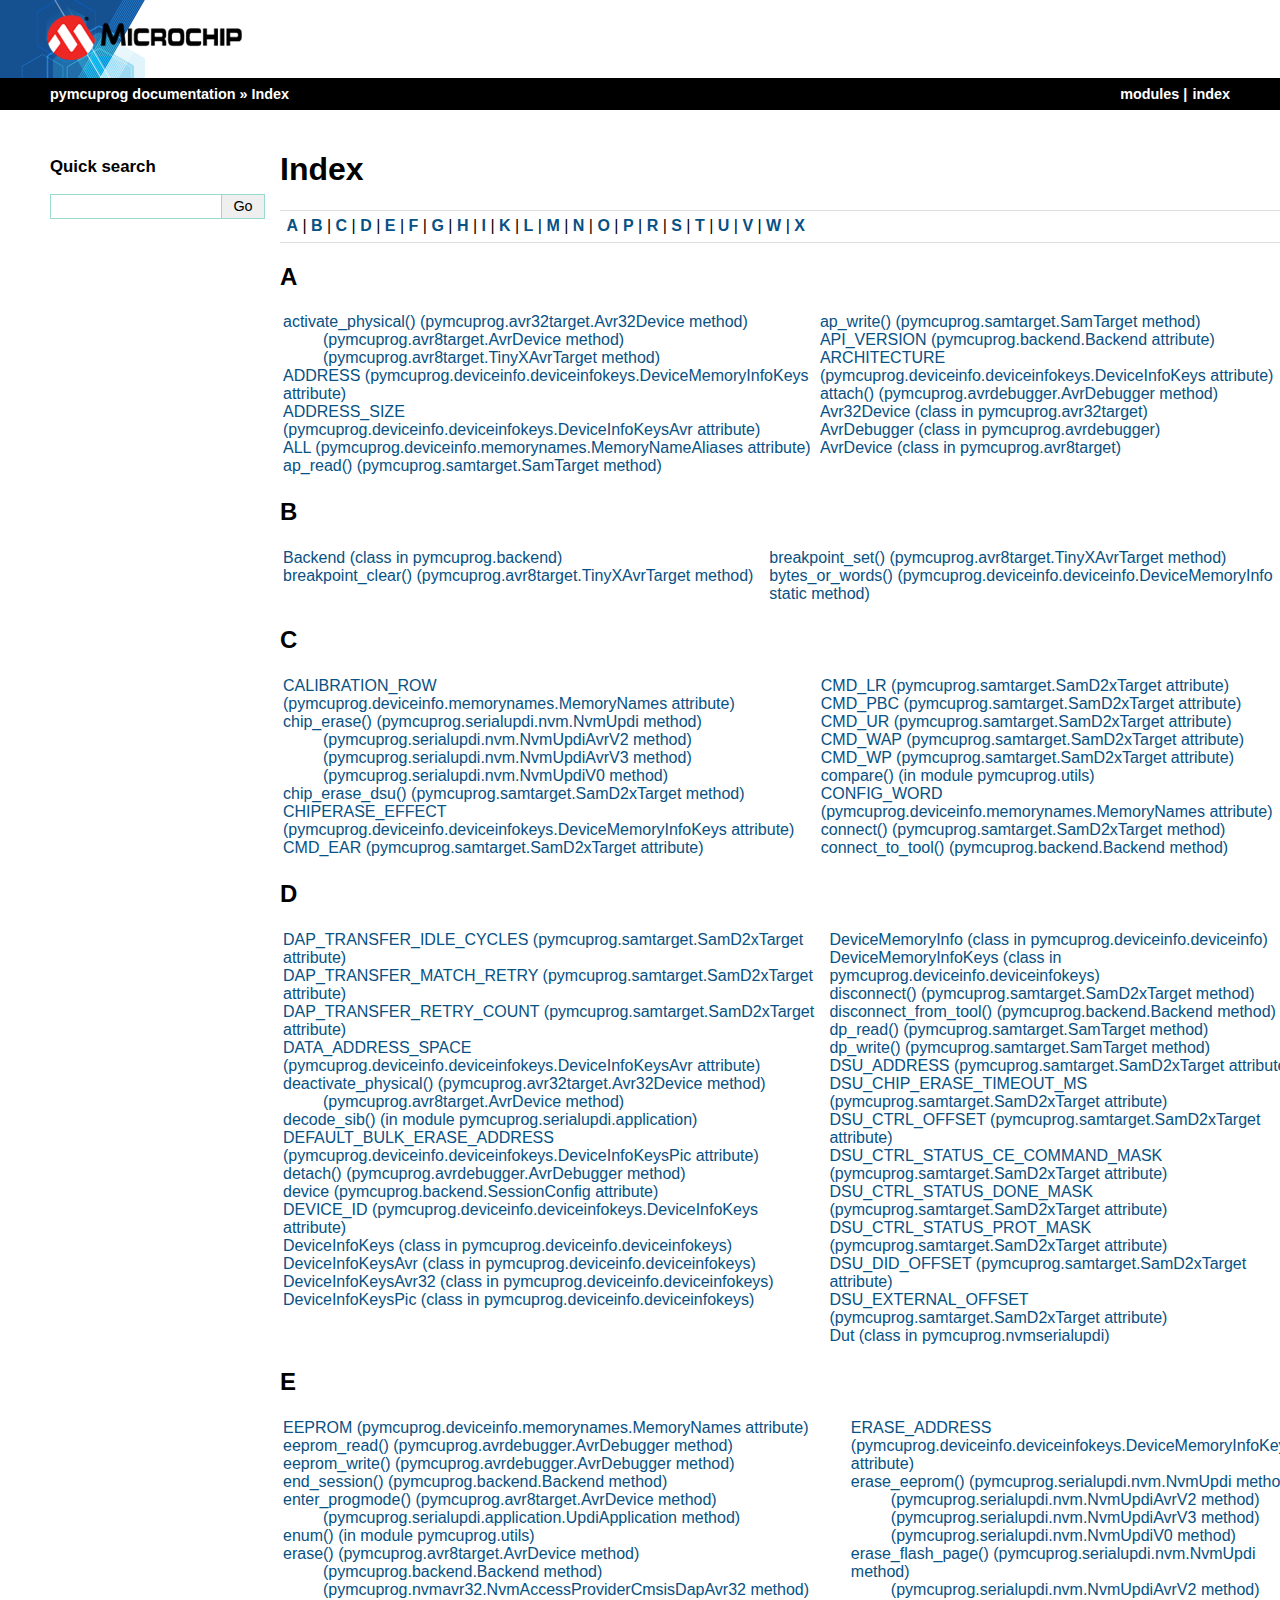
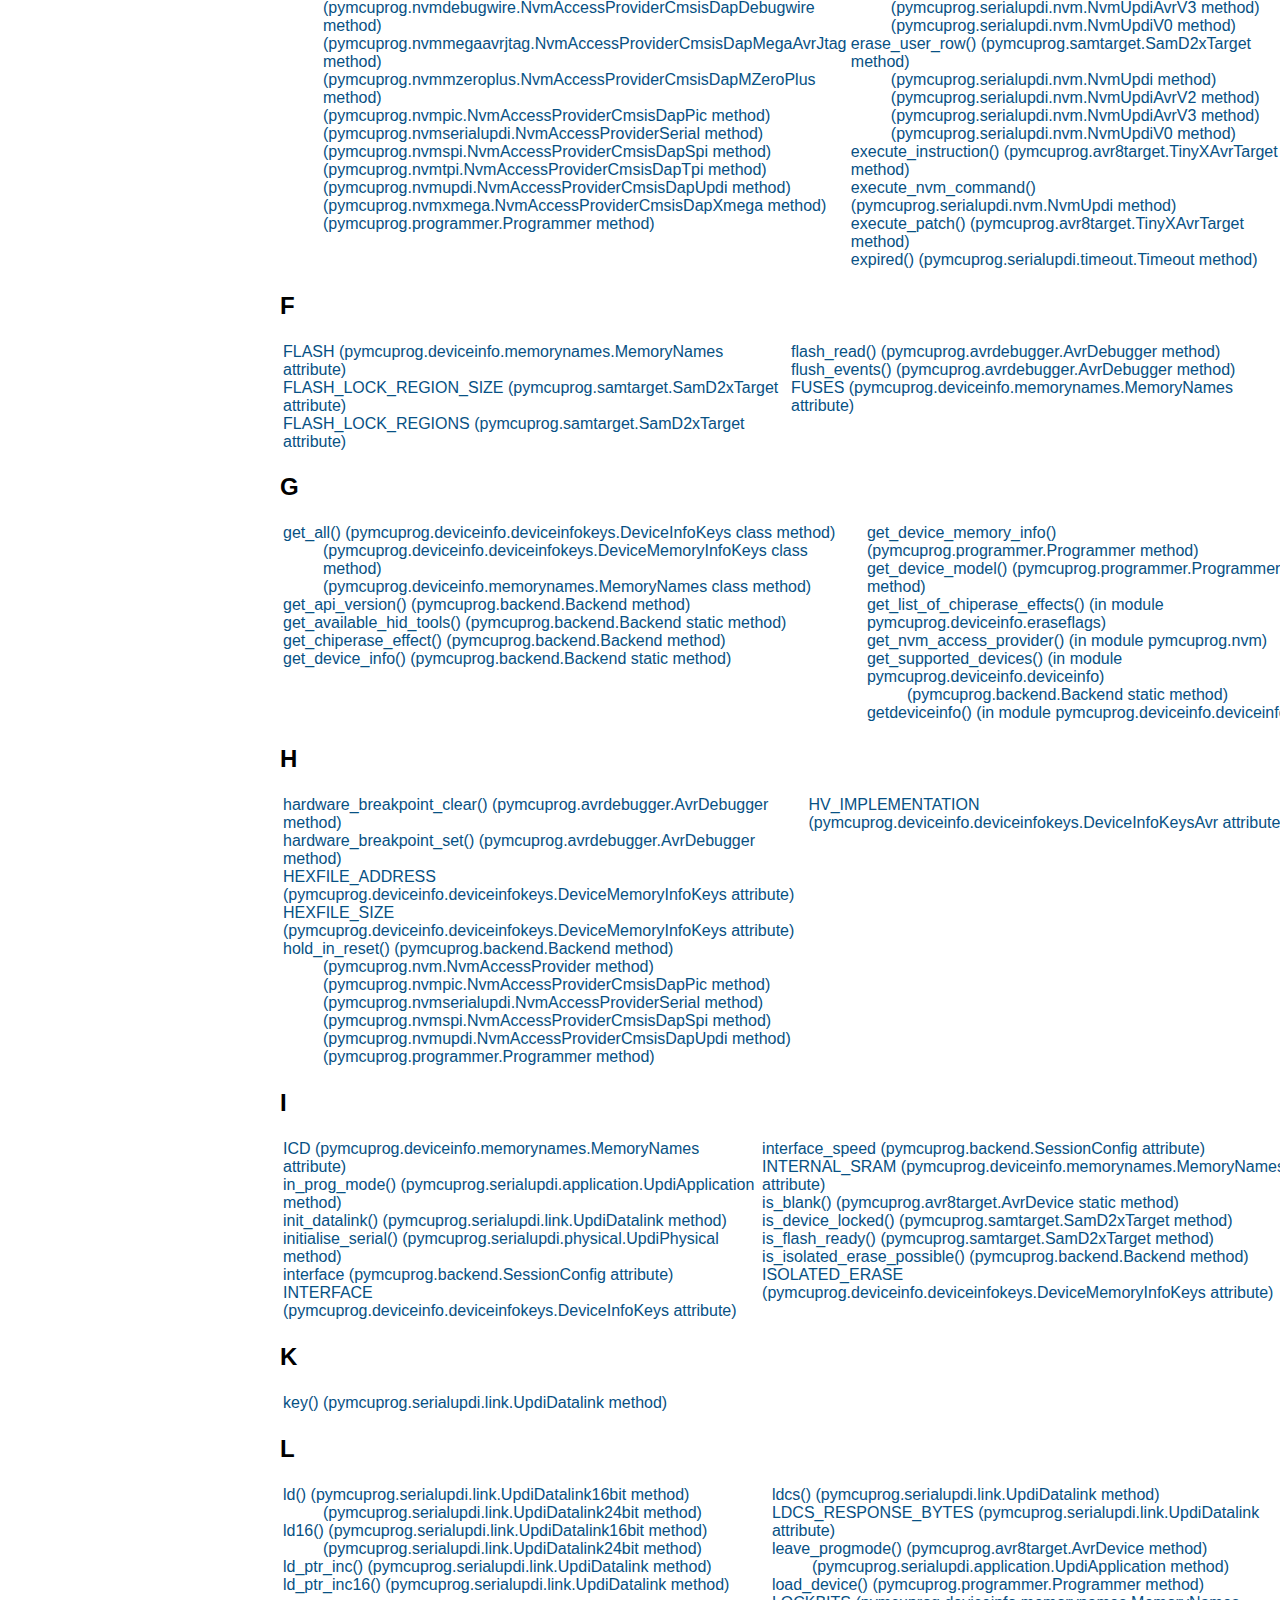
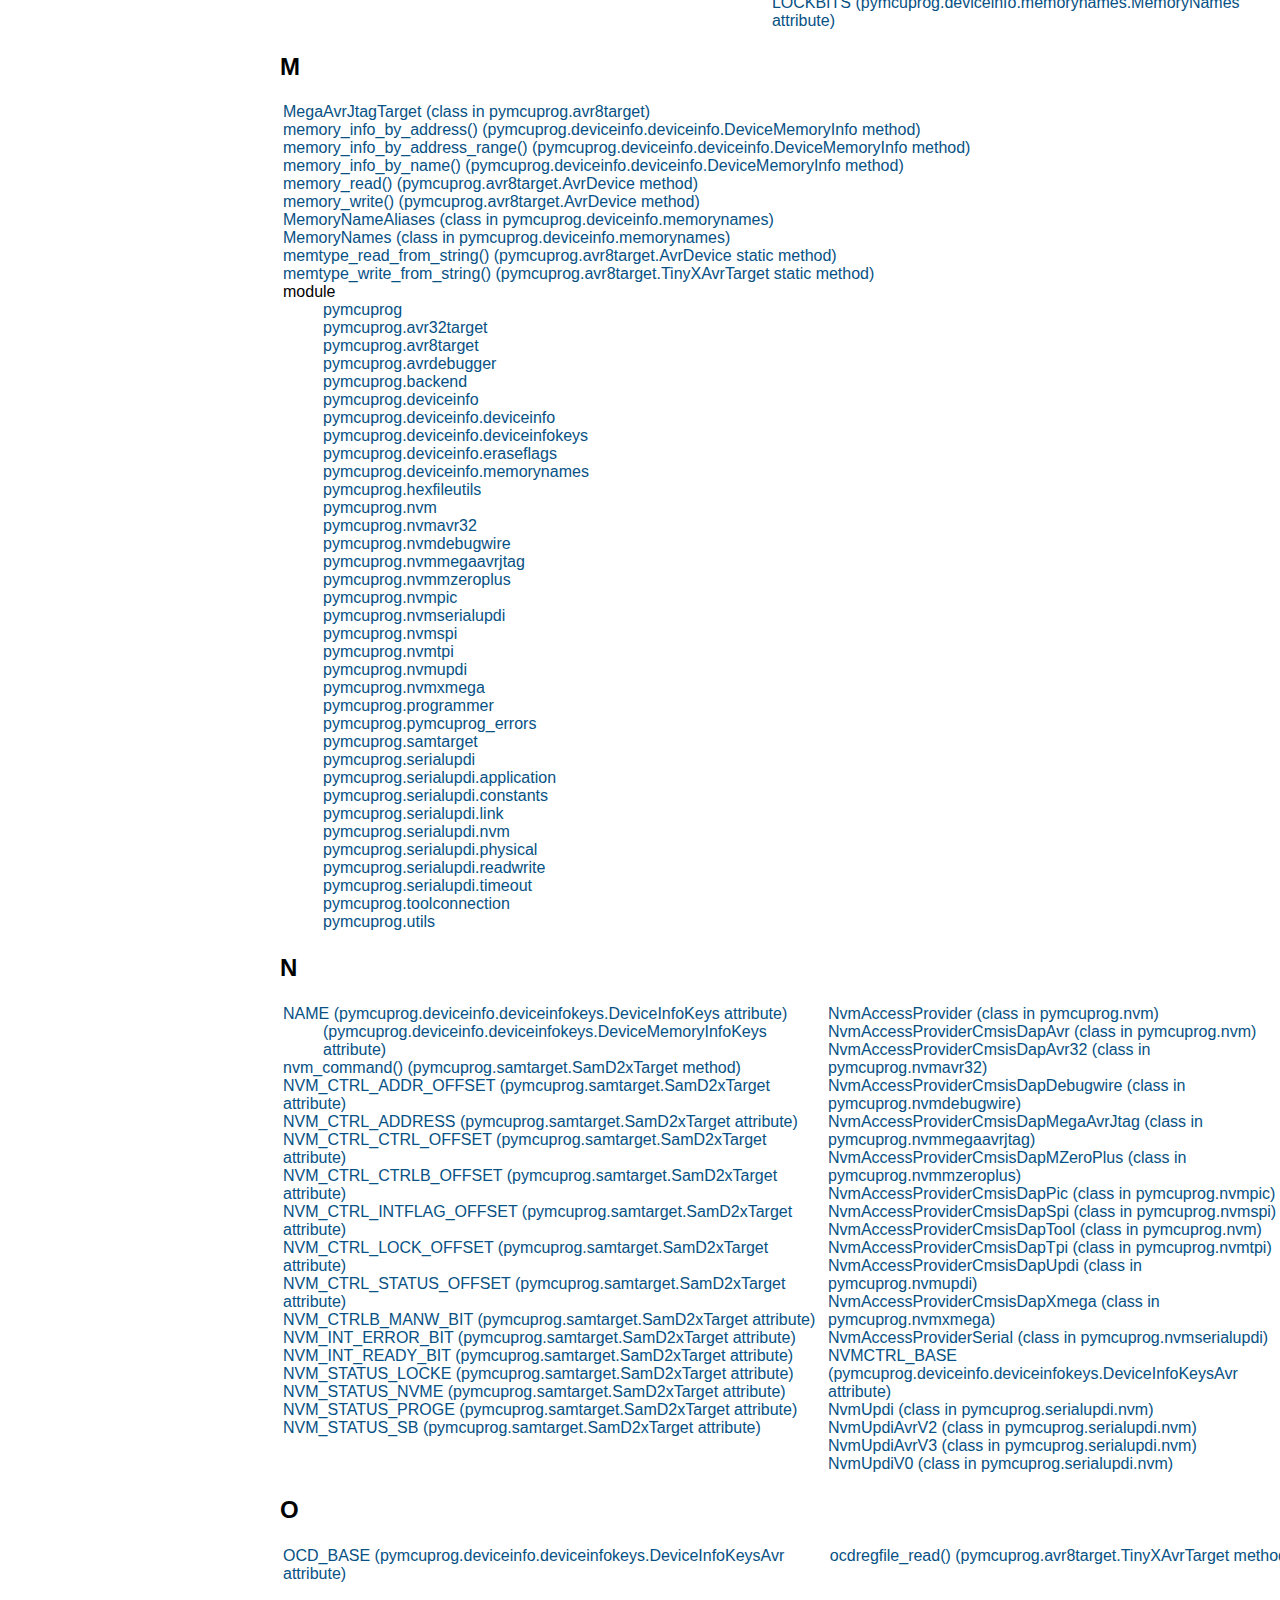
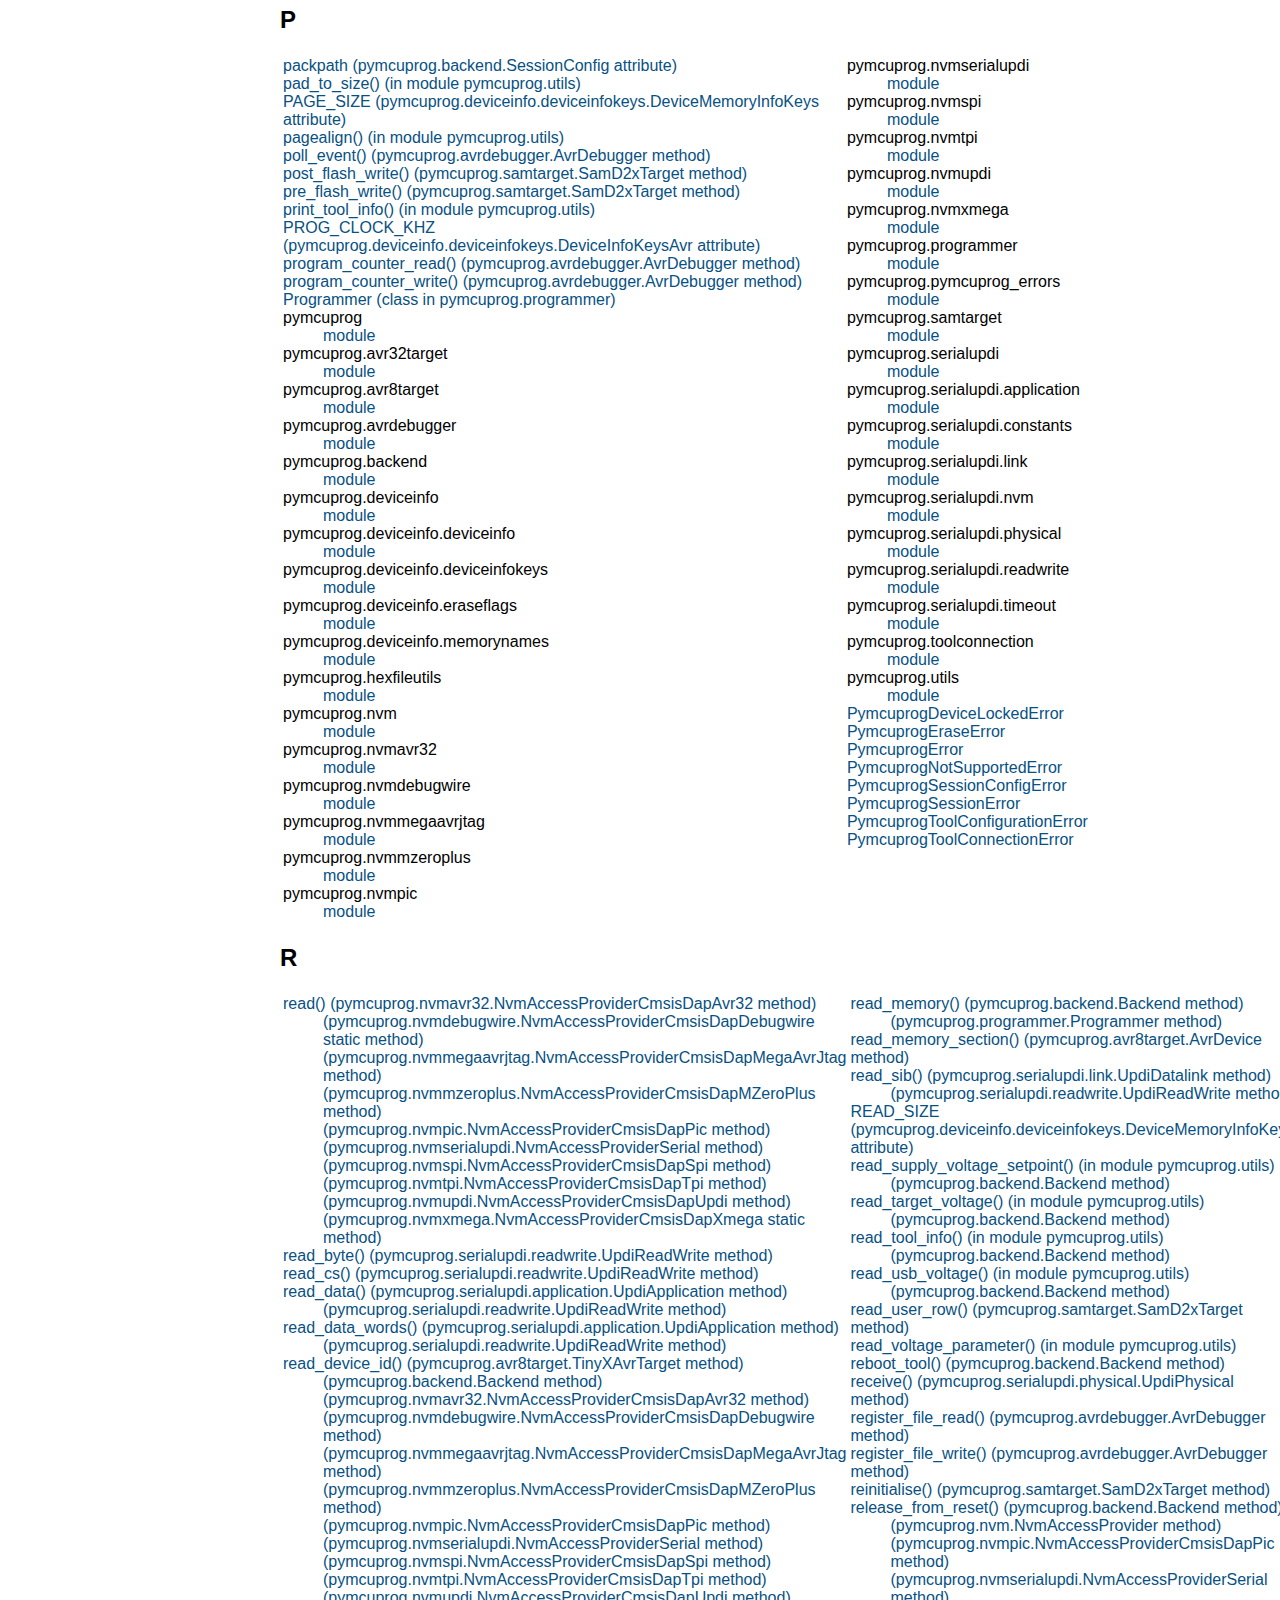
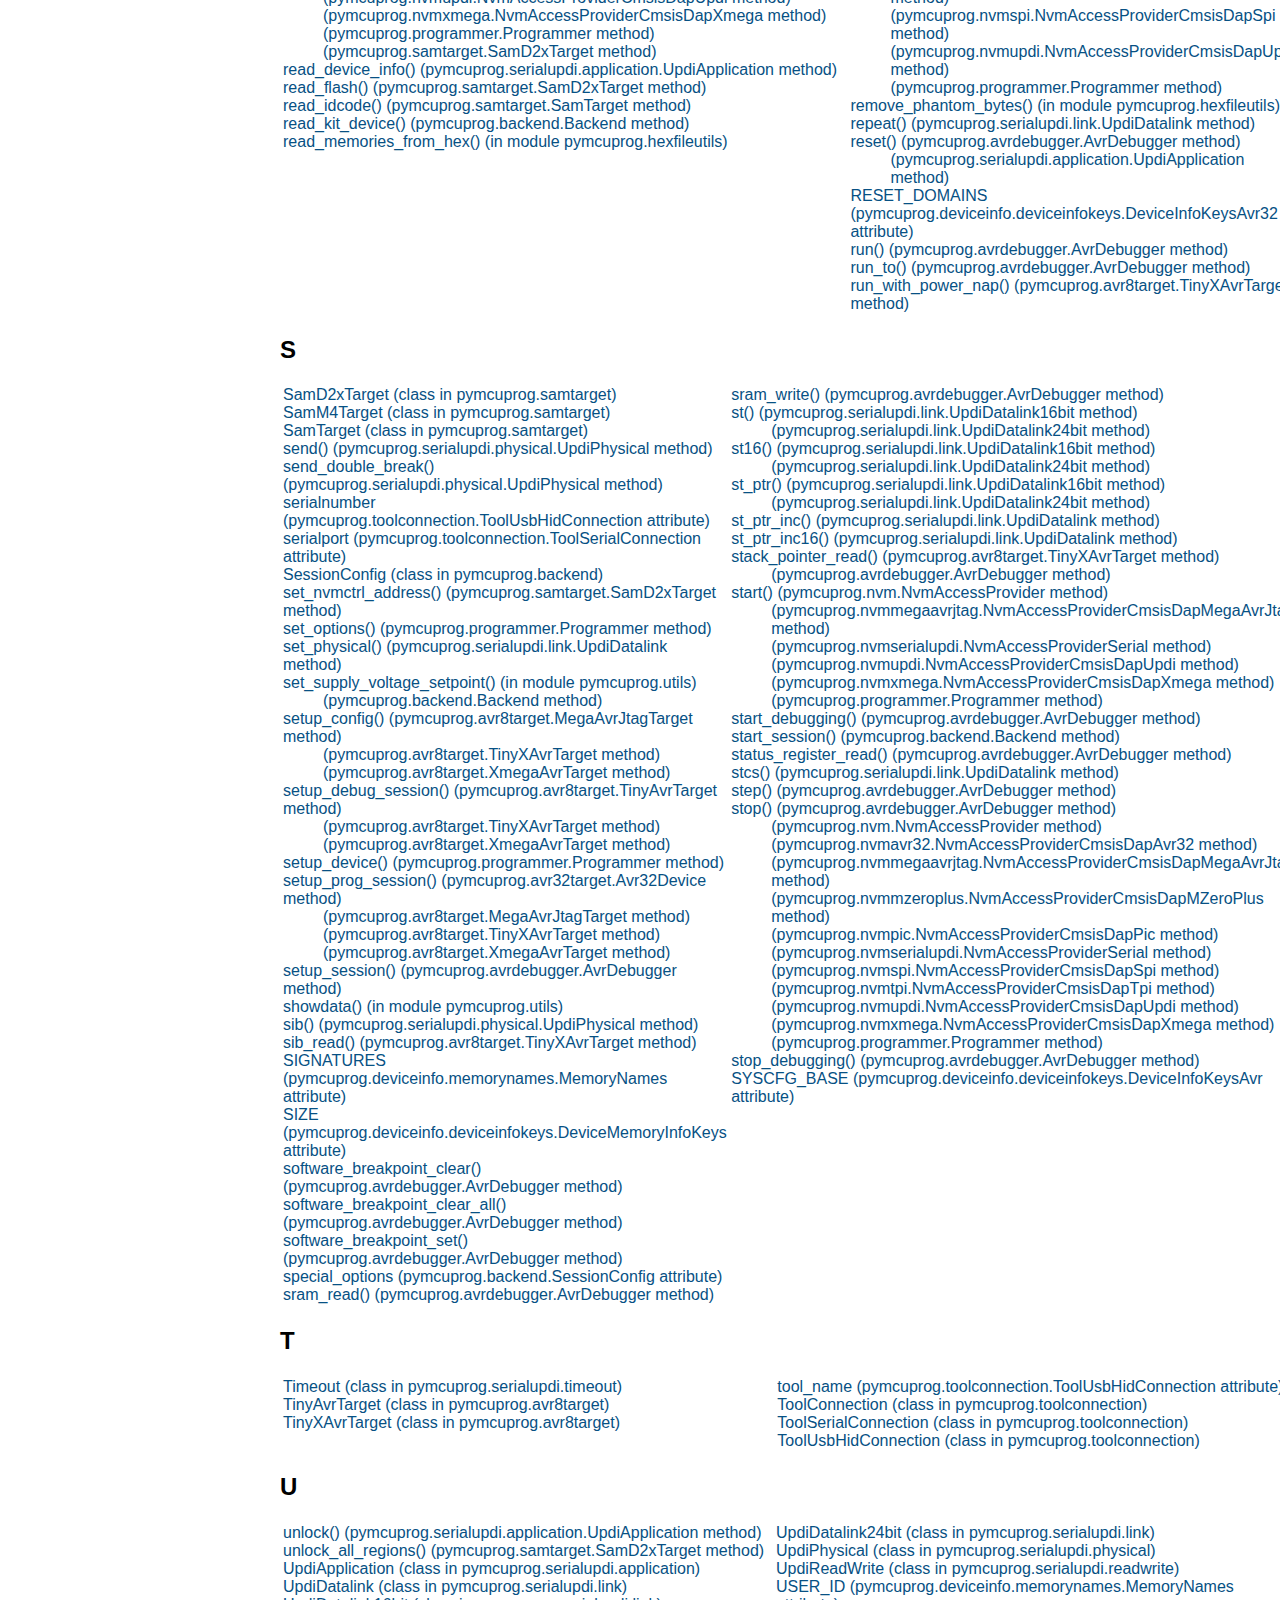
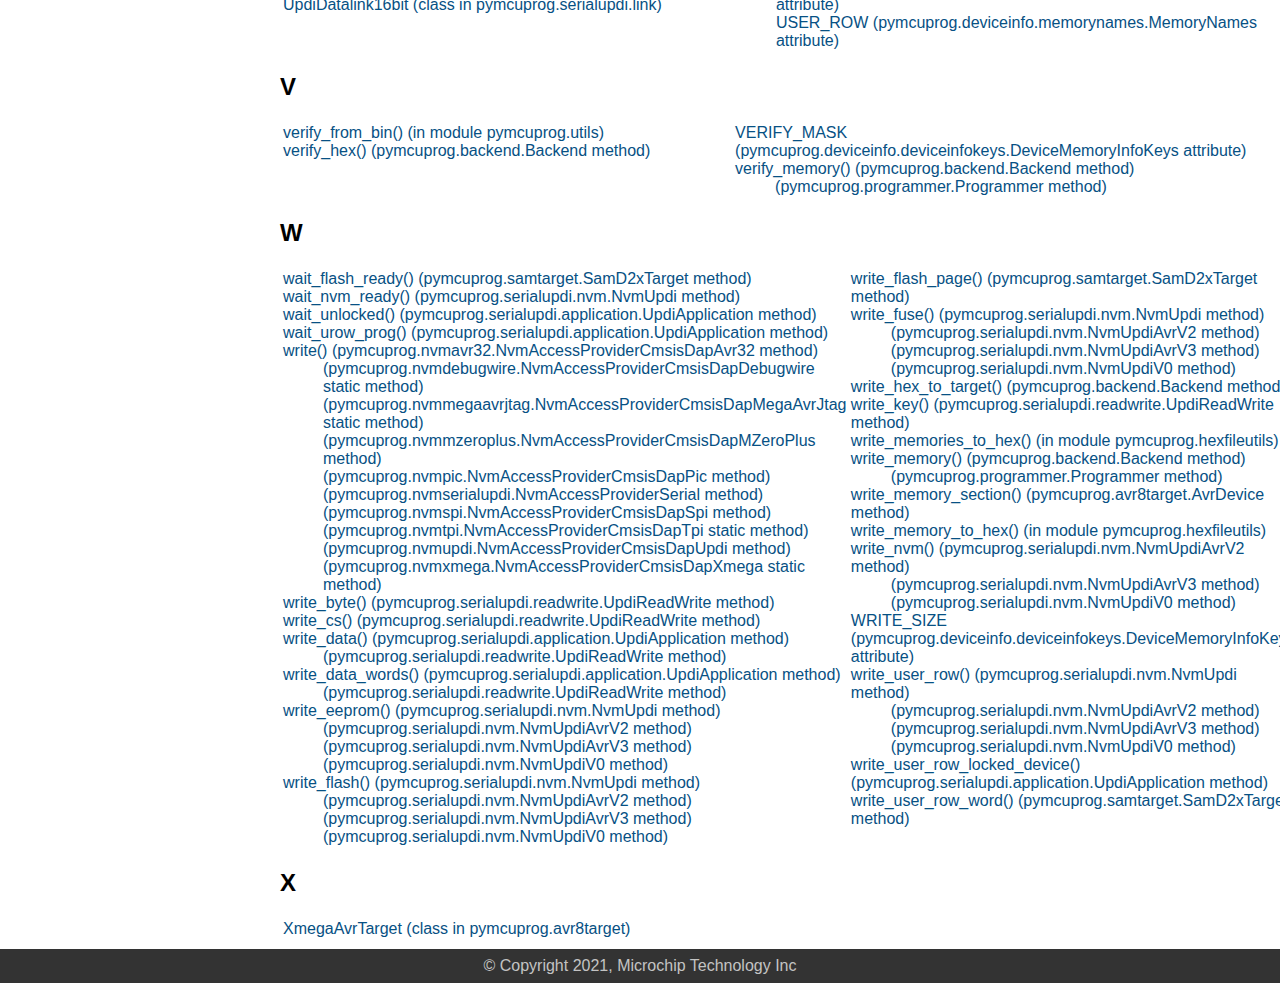
==== docs/genindex.html @ 593afdc8 "Initial" ====
<!DOCTYPE html>

<html lang="en">
  <head>
    <meta charset="utf-8" />
    <meta name="viewport" content="width=device-width, initial-scale=1.0" />
    <title>Index &#8212; pymcuprog  documentation</title>
    <link rel="stylesheet" type="text/css" href="_static/pygments.css" />
    <link rel="stylesheet" type="text/css" href="_static/microchip.css" />
    <script data-url_root="./" id="documentation_options" src="_static/documentation_options.js"></script>
    <script src="_static/jquery.js"></script>
    <script src="_static/underscore.js"></script>
    <script src="_static/_sphinx_javascript_frameworks_compat.js"></script>
    <script src="_static/doctools.js"></script>
    <script src="_static/sphinx_highlight.js"></script>
    <link rel="index" title="Index" href="#" />
    <link rel="search" title="Search" href="search.html" /> 
  </head><body>
    <header>
        <div class="logo">
            <a href="https://microchip.com" target="_blank">
                <img src="_static/microchip.png" />
            </a>
        </div>
    </header>

    <div class="related-wrapper">
        
    <div class="related" role="navigation" aria-label="related navigation">
      <h3>Navigation</h3>
      <ul>
        <li class="right" style="margin-right: 10px">
          <a href="#" title="General Index"
             accesskey="I">index</a></li>
        <li class="right" >
          <a href="py-modindex.html" title="Python Module Index"
             >modules</a> |</li>
        <li class="nav-item nav-item-0"><a href="index.html">pymcuprog  documentation</a> &#187;</li>
        <li class="nav-item nav-item-this"><a href="">Index</a></li> 
      </ul>
    </div>
    </div>

    <div class="document">
        
      <div class="sphinxsidebar" role="navigation" aria-label="main navigation">
        <div class="sphinxsidebarwrapper">
<div id="searchbox" style="display: none" role="search">
  <h3 id="searchlabel">Quick search</h3>
    <div class="searchformwrapper">
    <form class="search" action="search.html" method="get">
      <input type="text" name="q" aria-labelledby="searchlabel" autocomplete="off" autocorrect="off" autocapitalize="off" spellcheck="false"/>
      <input type="submit" value="Go" />
    </form>
    </div>
</div>
<script>document.getElementById('searchbox').style.display = "block"</script>
        </div>
      </div>
        <div class="documentwrapper">
            <div class="bodywrapper">
                <div class="body" role="main">
                    

<h1 id="index">Index</h1>

<div class="genindex-jumpbox">
 <a href="#A"><strong>A</strong></a>
 | <a href="#B"><strong>B</strong></a>
 | <a href="#C"><strong>C</strong></a>
 | <a href="#D"><strong>D</strong></a>
 | <a href="#E"><strong>E</strong></a>
 | <a href="#F"><strong>F</strong></a>
 | <a href="#G"><strong>G</strong></a>
 | <a href="#H"><strong>H</strong></a>
 | <a href="#I"><strong>I</strong></a>
 | <a href="#K"><strong>K</strong></a>
 | <a href="#L"><strong>L</strong></a>
 | <a href="#M"><strong>M</strong></a>
 | <a href="#N"><strong>N</strong></a>
 | <a href="#O"><strong>O</strong></a>
 | <a href="#P"><strong>P</strong></a>
 | <a href="#R"><strong>R</strong></a>
 | <a href="#S"><strong>S</strong></a>
 | <a href="#T"><strong>T</strong></a>
 | <a href="#U"><strong>U</strong></a>
 | <a href="#V"><strong>V</strong></a>
 | <a href="#W"><strong>W</strong></a>
 | <a href="#X"><strong>X</strong></a>
 
</div>
<h2 id="A">A</h2>
<table style="width: 100%" class="indextable genindextable"><tr>
  <td style="width: 33%; vertical-align: top;"><ul>
      <li><a href="pymcuprog.html#pymcuprog.avr32target.Avr32Device.activate_physical">activate_physical() (pymcuprog.avr32target.Avr32Device method)</a>

      <ul>
        <li><a href="pymcuprog.html#pymcuprog.avr8target.AvrDevice.activate_physical">(pymcuprog.avr8target.AvrDevice method)</a>
</li>
        <li><a href="pymcuprog.html#pymcuprog.avr8target.TinyXAvrTarget.activate_physical">(pymcuprog.avr8target.TinyXAvrTarget method)</a>
</li>
      </ul></li>
      <li><a href="pymcuprog.deviceinfo.html#pymcuprog.deviceinfo.deviceinfokeys.DeviceMemoryInfoKeys.ADDRESS">ADDRESS (pymcuprog.deviceinfo.deviceinfokeys.DeviceMemoryInfoKeys attribute)</a>
</li>
      <li><a href="pymcuprog.deviceinfo.html#pymcuprog.deviceinfo.deviceinfokeys.DeviceInfoKeysAvr.ADDRESS_SIZE">ADDRESS_SIZE (pymcuprog.deviceinfo.deviceinfokeys.DeviceInfoKeysAvr attribute)</a>
</li>
      <li><a href="pymcuprog.deviceinfo.html#pymcuprog.deviceinfo.memorynames.MemoryNameAliases.ALL">ALL (pymcuprog.deviceinfo.memorynames.MemoryNameAliases attribute)</a>
</li>
      <li><a href="pymcuprog.html#pymcuprog.samtarget.SamTarget.ap_read">ap_read() (pymcuprog.samtarget.SamTarget method)</a>
</li>
  </ul></td>
  <td style="width: 33%; vertical-align: top;"><ul>
      <li><a href="pymcuprog.html#pymcuprog.samtarget.SamTarget.ap_write">ap_write() (pymcuprog.samtarget.SamTarget method)</a>
</li>
      <li><a href="pymcuprog.html#pymcuprog.backend.Backend.API_VERSION">API_VERSION (pymcuprog.backend.Backend attribute)</a>
</li>
      <li><a href="pymcuprog.deviceinfo.html#pymcuprog.deviceinfo.deviceinfokeys.DeviceInfoKeys.ARCHITECTURE">ARCHITECTURE (pymcuprog.deviceinfo.deviceinfokeys.DeviceInfoKeys attribute)</a>
</li>
      <li><a href="pymcuprog.html#pymcuprog.avrdebugger.AvrDebugger.attach">attach() (pymcuprog.avrdebugger.AvrDebugger method)</a>
</li>
      <li><a href="pymcuprog.html#pymcuprog.avr32target.Avr32Device">Avr32Device (class in pymcuprog.avr32target)</a>
</li>
      <li><a href="pymcuprog.html#pymcuprog.avrdebugger.AvrDebugger">AvrDebugger (class in pymcuprog.avrdebugger)</a>
</li>
      <li><a href="pymcuprog.html#pymcuprog.avr8target.AvrDevice">AvrDevice (class in pymcuprog.avr8target)</a>
</li>
  </ul></td>
</tr></table>

<h2 id="B">B</h2>
<table style="width: 100%" class="indextable genindextable"><tr>
  <td style="width: 33%; vertical-align: top;"><ul>
      <li><a href="pymcuprog.html#pymcuprog.backend.Backend">Backend (class in pymcuprog.backend)</a>
</li>
      <li><a href="pymcuprog.html#pymcuprog.avr8target.TinyXAvrTarget.breakpoint_clear">breakpoint_clear() (pymcuprog.avr8target.TinyXAvrTarget method)</a>
</li>
  </ul></td>
  <td style="width: 33%; vertical-align: top;"><ul>
      <li><a href="pymcuprog.html#pymcuprog.avr8target.TinyXAvrTarget.breakpoint_set">breakpoint_set() (pymcuprog.avr8target.TinyXAvrTarget method)</a>
</li>
      <li><a href="pymcuprog.deviceinfo.html#pymcuprog.deviceinfo.deviceinfo.DeviceMemoryInfo.bytes_or_words">bytes_or_words() (pymcuprog.deviceinfo.deviceinfo.DeviceMemoryInfo static method)</a>
</li>
  </ul></td>
</tr></table>

<h2 id="C">C</h2>
<table style="width: 100%" class="indextable genindextable"><tr>
  <td style="width: 33%; vertical-align: top;"><ul>
      <li><a href="pymcuprog.deviceinfo.html#pymcuprog.deviceinfo.memorynames.MemoryNames.CALIBRATION_ROW">CALIBRATION_ROW (pymcuprog.deviceinfo.memorynames.MemoryNames attribute)</a>
</li>
      <li><a href="pymcuprog.serialupdi.html#pymcuprog.serialupdi.nvm.NvmUpdi.chip_erase">chip_erase() (pymcuprog.serialupdi.nvm.NvmUpdi method)</a>

      <ul>
        <li><a href="pymcuprog.serialupdi.html#pymcuprog.serialupdi.nvm.NvmUpdiAvrV2.chip_erase">(pymcuprog.serialupdi.nvm.NvmUpdiAvrV2 method)</a>
</li>
        <li><a href="pymcuprog.serialupdi.html#pymcuprog.serialupdi.nvm.NvmUpdiAvrV3.chip_erase">(pymcuprog.serialupdi.nvm.NvmUpdiAvrV3 method)</a>
</li>
        <li><a href="pymcuprog.serialupdi.html#pymcuprog.serialupdi.nvm.NvmUpdiV0.chip_erase">(pymcuprog.serialupdi.nvm.NvmUpdiV0 method)</a>
</li>
      </ul></li>
      <li><a href="pymcuprog.html#pymcuprog.samtarget.SamD2xTarget.chip_erase_dsu">chip_erase_dsu() (pymcuprog.samtarget.SamD2xTarget method)</a>
</li>
      <li><a href="pymcuprog.deviceinfo.html#pymcuprog.deviceinfo.deviceinfokeys.DeviceMemoryInfoKeys.CHIPERASE_EFFECT">CHIPERASE_EFFECT (pymcuprog.deviceinfo.deviceinfokeys.DeviceMemoryInfoKeys attribute)</a>
</li>
      <li><a href="pymcuprog.html#pymcuprog.samtarget.SamD2xTarget.CMD_EAR">CMD_EAR (pymcuprog.samtarget.SamD2xTarget attribute)</a>
</li>
  </ul></td>
  <td style="width: 33%; vertical-align: top;"><ul>
      <li><a href="pymcuprog.html#pymcuprog.samtarget.SamD2xTarget.CMD_LR">CMD_LR (pymcuprog.samtarget.SamD2xTarget attribute)</a>
</li>
      <li><a href="pymcuprog.html#pymcuprog.samtarget.SamD2xTarget.CMD_PBC">CMD_PBC (pymcuprog.samtarget.SamD2xTarget attribute)</a>
</li>
      <li><a href="pymcuprog.html#pymcuprog.samtarget.SamD2xTarget.CMD_UR">CMD_UR (pymcuprog.samtarget.SamD2xTarget attribute)</a>
</li>
      <li><a href="pymcuprog.html#pymcuprog.samtarget.SamD2xTarget.CMD_WAP">CMD_WAP (pymcuprog.samtarget.SamD2xTarget attribute)</a>
</li>
      <li><a href="pymcuprog.html#pymcuprog.samtarget.SamD2xTarget.CMD_WP">CMD_WP (pymcuprog.samtarget.SamD2xTarget attribute)</a>
</li>
      <li><a href="pymcuprog.html#pymcuprog.utils.compare">compare() (in module pymcuprog.utils)</a>
</li>
      <li><a href="pymcuprog.deviceinfo.html#pymcuprog.deviceinfo.memorynames.MemoryNames.CONFIG_WORD">CONFIG_WORD (pymcuprog.deviceinfo.memorynames.MemoryNames attribute)</a>
</li>
      <li><a href="pymcuprog.html#pymcuprog.samtarget.SamD2xTarget.connect">connect() (pymcuprog.samtarget.SamD2xTarget method)</a>
</li>
      <li><a href="pymcuprog.html#pymcuprog.backend.Backend.connect_to_tool">connect_to_tool() (pymcuprog.backend.Backend method)</a>
</li>
  </ul></td>
</tr></table>

<h2 id="D">D</h2>
<table style="width: 100%" class="indextable genindextable"><tr>
  <td style="width: 33%; vertical-align: top;"><ul>
      <li><a href="pymcuprog.html#pymcuprog.samtarget.SamD2xTarget.DAP_TRANSFER_IDLE_CYCLES">DAP_TRANSFER_IDLE_CYCLES (pymcuprog.samtarget.SamD2xTarget attribute)</a>
</li>
      <li><a href="pymcuprog.html#pymcuprog.samtarget.SamD2xTarget.DAP_TRANSFER_MATCH_RETRY">DAP_TRANSFER_MATCH_RETRY (pymcuprog.samtarget.SamD2xTarget attribute)</a>
</li>
      <li><a href="pymcuprog.html#pymcuprog.samtarget.SamD2xTarget.DAP_TRANSFER_RETRY_COUNT">DAP_TRANSFER_RETRY_COUNT (pymcuprog.samtarget.SamD2xTarget attribute)</a>
</li>
      <li><a href="pymcuprog.deviceinfo.html#pymcuprog.deviceinfo.deviceinfokeys.DeviceInfoKeysAvr.DATA_ADDRESS_SPACE">DATA_ADDRESS_SPACE (pymcuprog.deviceinfo.deviceinfokeys.DeviceInfoKeysAvr attribute)</a>
</li>
      <li><a href="pymcuprog.html#pymcuprog.avr32target.Avr32Device.deactivate_physical">deactivate_physical() (pymcuprog.avr32target.Avr32Device method)</a>

      <ul>
        <li><a href="pymcuprog.html#pymcuprog.avr8target.AvrDevice.deactivate_physical">(pymcuprog.avr8target.AvrDevice method)</a>
</li>
      </ul></li>
      <li><a href="pymcuprog.serialupdi.html#pymcuprog.serialupdi.application.decode_sib">decode_sib() (in module pymcuprog.serialupdi.application)</a>
</li>
      <li><a href="pymcuprog.deviceinfo.html#pymcuprog.deviceinfo.deviceinfokeys.DeviceInfoKeysPic.DEFAULT_BULK_ERASE_ADDRESS">DEFAULT_BULK_ERASE_ADDRESS (pymcuprog.deviceinfo.deviceinfokeys.DeviceInfoKeysPic attribute)</a>
</li>
      <li><a href="pymcuprog.html#pymcuprog.avrdebugger.AvrDebugger.detach">detach() (pymcuprog.avrdebugger.AvrDebugger method)</a>
</li>
      <li><a href="pymcuprog.html#pymcuprog.backend.SessionConfig.device">device (pymcuprog.backend.SessionConfig attribute)</a>
</li>
      <li><a href="pymcuprog.deviceinfo.html#pymcuprog.deviceinfo.deviceinfokeys.DeviceInfoKeys.DEVICE_ID">DEVICE_ID (pymcuprog.deviceinfo.deviceinfokeys.DeviceInfoKeys attribute)</a>
</li>
      <li><a href="pymcuprog.deviceinfo.html#pymcuprog.deviceinfo.deviceinfokeys.DeviceInfoKeys">DeviceInfoKeys (class in pymcuprog.deviceinfo.deviceinfokeys)</a>
</li>
      <li><a href="pymcuprog.deviceinfo.html#pymcuprog.deviceinfo.deviceinfokeys.DeviceInfoKeysAvr">DeviceInfoKeysAvr (class in pymcuprog.deviceinfo.deviceinfokeys)</a>
</li>
      <li><a href="pymcuprog.deviceinfo.html#pymcuprog.deviceinfo.deviceinfokeys.DeviceInfoKeysAvr32">DeviceInfoKeysAvr32 (class in pymcuprog.deviceinfo.deviceinfokeys)</a>
</li>
      <li><a href="pymcuprog.deviceinfo.html#pymcuprog.deviceinfo.deviceinfokeys.DeviceInfoKeysPic">DeviceInfoKeysPic (class in pymcuprog.deviceinfo.deviceinfokeys)</a>
</li>
  </ul></td>
  <td style="width: 33%; vertical-align: top;"><ul>
      <li><a href="pymcuprog.deviceinfo.html#pymcuprog.deviceinfo.deviceinfo.DeviceMemoryInfo">DeviceMemoryInfo (class in pymcuprog.deviceinfo.deviceinfo)</a>
</li>
      <li><a href="pymcuprog.deviceinfo.html#pymcuprog.deviceinfo.deviceinfokeys.DeviceMemoryInfoKeys">DeviceMemoryInfoKeys (class in pymcuprog.deviceinfo.deviceinfokeys)</a>
</li>
      <li><a href="pymcuprog.html#pymcuprog.samtarget.SamD2xTarget.disconnect">disconnect() (pymcuprog.samtarget.SamD2xTarget method)</a>
</li>
      <li><a href="pymcuprog.html#pymcuprog.backend.Backend.disconnect_from_tool">disconnect_from_tool() (pymcuprog.backend.Backend method)</a>
</li>
      <li><a href="pymcuprog.html#pymcuprog.samtarget.SamTarget.dp_read">dp_read() (pymcuprog.samtarget.SamTarget method)</a>
</li>
      <li><a href="pymcuprog.html#pymcuprog.samtarget.SamTarget.dp_write">dp_write() (pymcuprog.samtarget.SamTarget method)</a>
</li>
      <li><a href="pymcuprog.html#pymcuprog.samtarget.SamD2xTarget.DSU_ADDRESS">DSU_ADDRESS (pymcuprog.samtarget.SamD2xTarget attribute)</a>
</li>
      <li><a href="pymcuprog.html#pymcuprog.samtarget.SamD2xTarget.DSU_CHIP_ERASE_TIMEOUT_MS">DSU_CHIP_ERASE_TIMEOUT_MS (pymcuprog.samtarget.SamD2xTarget attribute)</a>
</li>
      <li><a href="pymcuprog.html#pymcuprog.samtarget.SamD2xTarget.DSU_CTRL_OFFSET">DSU_CTRL_OFFSET (pymcuprog.samtarget.SamD2xTarget attribute)</a>
</li>
      <li><a href="pymcuprog.html#pymcuprog.samtarget.SamD2xTarget.DSU_CTRL_STATUS_CE_COMMAND_MASK">DSU_CTRL_STATUS_CE_COMMAND_MASK (pymcuprog.samtarget.SamD2xTarget attribute)</a>
</li>
      <li><a href="pymcuprog.html#pymcuprog.samtarget.SamD2xTarget.DSU_CTRL_STATUS_DONE_MASK">DSU_CTRL_STATUS_DONE_MASK (pymcuprog.samtarget.SamD2xTarget attribute)</a>
</li>
      <li><a href="pymcuprog.html#pymcuprog.samtarget.SamD2xTarget.DSU_CTRL_STATUS_PROT_MASK">DSU_CTRL_STATUS_PROT_MASK (pymcuprog.samtarget.SamD2xTarget attribute)</a>
</li>
      <li><a href="pymcuprog.html#pymcuprog.samtarget.SamD2xTarget.DSU_DID_OFFSET">DSU_DID_OFFSET (pymcuprog.samtarget.SamD2xTarget attribute)</a>
</li>
      <li><a href="pymcuprog.html#pymcuprog.samtarget.SamD2xTarget.DSU_EXTERNAL_OFFSET">DSU_EXTERNAL_OFFSET (pymcuprog.samtarget.SamD2xTarget attribute)</a>
</li>
      <li><a href="pymcuprog.html#pymcuprog.nvmserialupdi.Dut">Dut (class in pymcuprog.nvmserialupdi)</a>
</li>
  </ul></td>
</tr></table>

<h2 id="E">E</h2>
<table style="width: 100%" class="indextable genindextable"><tr>
  <td style="width: 33%; vertical-align: top;"><ul>
      <li><a href="pymcuprog.deviceinfo.html#pymcuprog.deviceinfo.memorynames.MemoryNames.EEPROM">EEPROM (pymcuprog.deviceinfo.memorynames.MemoryNames attribute)</a>
</li>
      <li><a href="pymcuprog.html#pymcuprog.avrdebugger.AvrDebugger.eeprom_read">eeprom_read() (pymcuprog.avrdebugger.AvrDebugger method)</a>
</li>
      <li><a href="pymcuprog.html#pymcuprog.avrdebugger.AvrDebugger.eeprom_write">eeprom_write() (pymcuprog.avrdebugger.AvrDebugger method)</a>
</li>
      <li><a href="pymcuprog.html#pymcuprog.backend.Backend.end_session">end_session() (pymcuprog.backend.Backend method)</a>
</li>
      <li><a href="pymcuprog.html#pymcuprog.avr8target.AvrDevice.enter_progmode">enter_progmode() (pymcuprog.avr8target.AvrDevice method)</a>

      <ul>
        <li><a href="pymcuprog.serialupdi.html#pymcuprog.serialupdi.application.UpdiApplication.enter_progmode">(pymcuprog.serialupdi.application.UpdiApplication method)</a>
</li>
      </ul></li>
      <li><a href="pymcuprog.html#pymcuprog.utils.enum">enum() (in module pymcuprog.utils)</a>
</li>
      <li><a href="pymcuprog.html#pymcuprog.avr8target.AvrDevice.erase">erase() (pymcuprog.avr8target.AvrDevice method)</a>

      <ul>
        <li><a href="pymcuprog.html#pymcuprog.backend.Backend.erase">(pymcuprog.backend.Backend method)</a>
</li>
        <li><a href="pymcuprog.html#pymcuprog.nvmavr32.NvmAccessProviderCmsisDapAvr32.erase">(pymcuprog.nvmavr32.NvmAccessProviderCmsisDapAvr32 method)</a>
</li>
        <li><a href="pymcuprog.html#pymcuprog.nvmdebugwire.NvmAccessProviderCmsisDapDebugwire.erase">(pymcuprog.nvmdebugwire.NvmAccessProviderCmsisDapDebugwire method)</a>
</li>
        <li><a href="pymcuprog.html#pymcuprog.nvmmegaavrjtag.NvmAccessProviderCmsisDapMegaAvrJtag.erase">(pymcuprog.nvmmegaavrjtag.NvmAccessProviderCmsisDapMegaAvrJtag method)</a>
</li>
        <li><a href="pymcuprog.html#pymcuprog.nvmmzeroplus.NvmAccessProviderCmsisDapMZeroPlus.erase">(pymcuprog.nvmmzeroplus.NvmAccessProviderCmsisDapMZeroPlus method)</a>
</li>
        <li><a href="pymcuprog.html#pymcuprog.nvmpic.NvmAccessProviderCmsisDapPic.erase">(pymcuprog.nvmpic.NvmAccessProviderCmsisDapPic method)</a>
</li>
        <li><a href="pymcuprog.html#pymcuprog.nvmserialupdi.NvmAccessProviderSerial.erase">(pymcuprog.nvmserialupdi.NvmAccessProviderSerial method)</a>
</li>
        <li><a href="pymcuprog.html#pymcuprog.nvmspi.NvmAccessProviderCmsisDapSpi.erase">(pymcuprog.nvmspi.NvmAccessProviderCmsisDapSpi method)</a>
</li>
        <li><a href="pymcuprog.html#pymcuprog.nvmtpi.NvmAccessProviderCmsisDapTpi.erase">(pymcuprog.nvmtpi.NvmAccessProviderCmsisDapTpi method)</a>
</li>
        <li><a href="pymcuprog.html#pymcuprog.nvmupdi.NvmAccessProviderCmsisDapUpdi.erase">(pymcuprog.nvmupdi.NvmAccessProviderCmsisDapUpdi method)</a>
</li>
        <li><a href="pymcuprog.html#pymcuprog.nvmxmega.NvmAccessProviderCmsisDapXmega.erase">(pymcuprog.nvmxmega.NvmAccessProviderCmsisDapXmega method)</a>
</li>
        <li><a href="pymcuprog.html#pymcuprog.programmer.Programmer.erase">(pymcuprog.programmer.Programmer method)</a>
</li>
      </ul></li>
  </ul></td>
  <td style="width: 33%; vertical-align: top;"><ul>
      <li><a href="pymcuprog.deviceinfo.html#pymcuprog.deviceinfo.deviceinfokeys.DeviceMemoryInfoKeys.ERASE_ADDRESS">ERASE_ADDRESS (pymcuprog.deviceinfo.deviceinfokeys.DeviceMemoryInfoKeys attribute)</a>
</li>
      <li><a href="pymcuprog.serialupdi.html#pymcuprog.serialupdi.nvm.NvmUpdi.erase_eeprom">erase_eeprom() (pymcuprog.serialupdi.nvm.NvmUpdi method)</a>

      <ul>
        <li><a href="pymcuprog.serialupdi.html#pymcuprog.serialupdi.nvm.NvmUpdiAvrV2.erase_eeprom">(pymcuprog.serialupdi.nvm.NvmUpdiAvrV2 method)</a>
</li>
        <li><a href="pymcuprog.serialupdi.html#pymcuprog.serialupdi.nvm.NvmUpdiAvrV3.erase_eeprom">(pymcuprog.serialupdi.nvm.NvmUpdiAvrV3 method)</a>
</li>
        <li><a href="pymcuprog.serialupdi.html#pymcuprog.serialupdi.nvm.NvmUpdiV0.erase_eeprom">(pymcuprog.serialupdi.nvm.NvmUpdiV0 method)</a>
</li>
      </ul></li>
      <li><a href="pymcuprog.serialupdi.html#pymcuprog.serialupdi.nvm.NvmUpdi.erase_flash_page">erase_flash_page() (pymcuprog.serialupdi.nvm.NvmUpdi method)</a>

      <ul>
        <li><a href="pymcuprog.serialupdi.html#pymcuprog.serialupdi.nvm.NvmUpdiAvrV2.erase_flash_page">(pymcuprog.serialupdi.nvm.NvmUpdiAvrV2 method)</a>
</li>
        <li><a href="pymcuprog.serialupdi.html#pymcuprog.serialupdi.nvm.NvmUpdiAvrV3.erase_flash_page">(pymcuprog.serialupdi.nvm.NvmUpdiAvrV3 method)</a>
</li>
        <li><a href="pymcuprog.serialupdi.html#pymcuprog.serialupdi.nvm.NvmUpdiV0.erase_flash_page">(pymcuprog.serialupdi.nvm.NvmUpdiV0 method)</a>
</li>
      </ul></li>
      <li><a href="pymcuprog.html#pymcuprog.samtarget.SamD2xTarget.erase_user_row">erase_user_row() (pymcuprog.samtarget.SamD2xTarget method)</a>

      <ul>
        <li><a href="pymcuprog.serialupdi.html#pymcuprog.serialupdi.nvm.NvmUpdi.erase_user_row">(pymcuprog.serialupdi.nvm.NvmUpdi method)</a>
</li>
        <li><a href="pymcuprog.serialupdi.html#pymcuprog.serialupdi.nvm.NvmUpdiAvrV2.erase_user_row">(pymcuprog.serialupdi.nvm.NvmUpdiAvrV2 method)</a>
</li>
        <li><a href="pymcuprog.serialupdi.html#pymcuprog.serialupdi.nvm.NvmUpdiAvrV3.erase_user_row">(pymcuprog.serialupdi.nvm.NvmUpdiAvrV3 method)</a>
</li>
        <li><a href="pymcuprog.serialupdi.html#pymcuprog.serialupdi.nvm.NvmUpdiV0.erase_user_row">(pymcuprog.serialupdi.nvm.NvmUpdiV0 method)</a>
</li>
      </ul></li>
      <li><a href="pymcuprog.html#pymcuprog.avr8target.TinyXAvrTarget.execute_instruction">execute_instruction() (pymcuprog.avr8target.TinyXAvrTarget method)</a>
</li>
      <li><a href="pymcuprog.serialupdi.html#pymcuprog.serialupdi.nvm.NvmUpdi.execute_nvm_command">execute_nvm_command() (pymcuprog.serialupdi.nvm.NvmUpdi method)</a>
</li>
      <li><a href="pymcuprog.html#pymcuprog.avr8target.TinyXAvrTarget.execute_patch">execute_patch() (pymcuprog.avr8target.TinyXAvrTarget method)</a>
</li>
      <li><a href="pymcuprog.serialupdi.html#pymcuprog.serialupdi.timeout.Timeout.expired">expired() (pymcuprog.serialupdi.timeout.Timeout method)</a>
</li>
  </ul></td>
</tr></table>

<h2 id="F">F</h2>
<table style="width: 100%" class="indextable genindextable"><tr>
  <td style="width: 33%; vertical-align: top;"><ul>
      <li><a href="pymcuprog.deviceinfo.html#pymcuprog.deviceinfo.memorynames.MemoryNames.FLASH">FLASH (pymcuprog.deviceinfo.memorynames.MemoryNames attribute)</a>
</li>
      <li><a href="pymcuprog.html#pymcuprog.samtarget.SamD2xTarget.FLASH_LOCK_REGION_SIZE">FLASH_LOCK_REGION_SIZE (pymcuprog.samtarget.SamD2xTarget attribute)</a>
</li>
      <li><a href="pymcuprog.html#pymcuprog.samtarget.SamD2xTarget.FLASH_LOCK_REGIONS">FLASH_LOCK_REGIONS (pymcuprog.samtarget.SamD2xTarget attribute)</a>
</li>
  </ul></td>
  <td style="width: 33%; vertical-align: top;"><ul>
      <li><a href="pymcuprog.html#pymcuprog.avrdebugger.AvrDebugger.flash_read">flash_read() (pymcuprog.avrdebugger.AvrDebugger method)</a>
</li>
      <li><a href="pymcuprog.html#pymcuprog.avrdebugger.AvrDebugger.flush_events">flush_events() (pymcuprog.avrdebugger.AvrDebugger method)</a>
</li>
      <li><a href="pymcuprog.deviceinfo.html#pymcuprog.deviceinfo.memorynames.MemoryNames.FUSES">FUSES (pymcuprog.deviceinfo.memorynames.MemoryNames attribute)</a>
</li>
  </ul></td>
</tr></table>

<h2 id="G">G</h2>
<table style="width: 100%" class="indextable genindextable"><tr>
  <td style="width: 33%; vertical-align: top;"><ul>
      <li><a href="pymcuprog.deviceinfo.html#pymcuprog.deviceinfo.deviceinfokeys.DeviceInfoKeys.get_all">get_all() (pymcuprog.deviceinfo.deviceinfokeys.DeviceInfoKeys class method)</a>

      <ul>
        <li><a href="pymcuprog.deviceinfo.html#pymcuprog.deviceinfo.deviceinfokeys.DeviceMemoryInfoKeys.get_all">(pymcuprog.deviceinfo.deviceinfokeys.DeviceMemoryInfoKeys class method)</a>
</li>
        <li><a href="pymcuprog.deviceinfo.html#pymcuprog.deviceinfo.memorynames.MemoryNames.get_all">(pymcuprog.deviceinfo.memorynames.MemoryNames class method)</a>
</li>
      </ul></li>
      <li><a href="pymcuprog.html#pymcuprog.backend.Backend.get_api_version">get_api_version() (pymcuprog.backend.Backend method)</a>
</li>
      <li><a href="pymcuprog.html#pymcuprog.backend.Backend.get_available_hid_tools">get_available_hid_tools() (pymcuprog.backend.Backend static method)</a>
</li>
      <li><a href="pymcuprog.html#pymcuprog.backend.Backend.get_chiperase_effect">get_chiperase_effect() (pymcuprog.backend.Backend method)</a>
</li>
      <li><a href="pymcuprog.html#pymcuprog.backend.Backend.get_device_info">get_device_info() (pymcuprog.backend.Backend static method)</a>
</li>
  </ul></td>
  <td style="width: 33%; vertical-align: top;"><ul>
      <li><a href="pymcuprog.html#pymcuprog.programmer.Programmer.get_device_memory_info">get_device_memory_info() (pymcuprog.programmer.Programmer method)</a>
</li>
      <li><a href="pymcuprog.html#pymcuprog.programmer.Programmer.get_device_model">get_device_model() (pymcuprog.programmer.Programmer method)</a>
</li>
      <li><a href="pymcuprog.deviceinfo.html#pymcuprog.deviceinfo.eraseflags.get_list_of_chiperase_effects">get_list_of_chiperase_effects() (in module pymcuprog.deviceinfo.eraseflags)</a>
</li>
      <li><a href="pymcuprog.html#pymcuprog.nvm.get_nvm_access_provider">get_nvm_access_provider() (in module pymcuprog.nvm)</a>
</li>
      <li><a href="pymcuprog.deviceinfo.html#pymcuprog.deviceinfo.deviceinfo.get_supported_devices">get_supported_devices() (in module pymcuprog.deviceinfo.deviceinfo)</a>

      <ul>
        <li><a href="pymcuprog.html#pymcuprog.backend.Backend.get_supported_devices">(pymcuprog.backend.Backend static method)</a>
</li>
      </ul></li>
      <li><a href="pymcuprog.deviceinfo.html#pymcuprog.deviceinfo.deviceinfo.getdeviceinfo">getdeviceinfo() (in module pymcuprog.deviceinfo.deviceinfo)</a>
</li>
  </ul></td>
</tr></table>

<h2 id="H">H</h2>
<table style="width: 100%" class="indextable genindextable"><tr>
  <td style="width: 33%; vertical-align: top;"><ul>
      <li><a href="pymcuprog.html#pymcuprog.avrdebugger.AvrDebugger.hardware_breakpoint_clear">hardware_breakpoint_clear() (pymcuprog.avrdebugger.AvrDebugger method)</a>
</li>
      <li><a href="pymcuprog.html#pymcuprog.avrdebugger.AvrDebugger.hardware_breakpoint_set">hardware_breakpoint_set() (pymcuprog.avrdebugger.AvrDebugger method)</a>
</li>
      <li><a href="pymcuprog.deviceinfo.html#pymcuprog.deviceinfo.deviceinfokeys.DeviceMemoryInfoKeys.HEXFILE_ADDRESS">HEXFILE_ADDRESS (pymcuprog.deviceinfo.deviceinfokeys.DeviceMemoryInfoKeys attribute)</a>
</li>
      <li><a href="pymcuprog.deviceinfo.html#pymcuprog.deviceinfo.deviceinfokeys.DeviceMemoryInfoKeys.HEXFILE_SIZE">HEXFILE_SIZE (pymcuprog.deviceinfo.deviceinfokeys.DeviceMemoryInfoKeys attribute)</a>
</li>
      <li><a href="pymcuprog.html#pymcuprog.backend.Backend.hold_in_reset">hold_in_reset() (pymcuprog.backend.Backend method)</a>

      <ul>
        <li><a href="pymcuprog.html#pymcuprog.nvm.NvmAccessProvider.hold_in_reset">(pymcuprog.nvm.NvmAccessProvider method)</a>
</li>
        <li><a href="pymcuprog.html#pymcuprog.nvmpic.NvmAccessProviderCmsisDapPic.hold_in_reset">(pymcuprog.nvmpic.NvmAccessProviderCmsisDapPic method)</a>
</li>
        <li><a href="pymcuprog.html#pymcuprog.nvmserialupdi.NvmAccessProviderSerial.hold_in_reset">(pymcuprog.nvmserialupdi.NvmAccessProviderSerial method)</a>
</li>
        <li><a href="pymcuprog.html#pymcuprog.nvmspi.NvmAccessProviderCmsisDapSpi.hold_in_reset">(pymcuprog.nvmspi.NvmAccessProviderCmsisDapSpi method)</a>
</li>
        <li><a href="pymcuprog.html#pymcuprog.nvmupdi.NvmAccessProviderCmsisDapUpdi.hold_in_reset">(pymcuprog.nvmupdi.NvmAccessProviderCmsisDapUpdi method)</a>
</li>
        <li><a href="pymcuprog.html#pymcuprog.programmer.Programmer.hold_in_reset">(pymcuprog.programmer.Programmer method)</a>
</li>
      </ul></li>
  </ul></td>
  <td style="width: 33%; vertical-align: top;"><ul>
      <li><a href="pymcuprog.deviceinfo.html#pymcuprog.deviceinfo.deviceinfokeys.DeviceInfoKeysAvr.HV_IMPLEMENTATION">HV_IMPLEMENTATION (pymcuprog.deviceinfo.deviceinfokeys.DeviceInfoKeysAvr attribute)</a>
</li>
  </ul></td>
</tr></table>

<h2 id="I">I</h2>
<table style="width: 100%" class="indextable genindextable"><tr>
  <td style="width: 33%; vertical-align: top;"><ul>
      <li><a href="pymcuprog.deviceinfo.html#pymcuprog.deviceinfo.memorynames.MemoryNames.ICD">ICD (pymcuprog.deviceinfo.memorynames.MemoryNames attribute)</a>
</li>
      <li><a href="pymcuprog.serialupdi.html#pymcuprog.serialupdi.application.UpdiApplication.in_prog_mode">in_prog_mode() (pymcuprog.serialupdi.application.UpdiApplication method)</a>
</li>
      <li><a href="pymcuprog.serialupdi.html#pymcuprog.serialupdi.link.UpdiDatalink.init_datalink">init_datalink() (pymcuprog.serialupdi.link.UpdiDatalink method)</a>
</li>
      <li><a href="pymcuprog.serialupdi.html#pymcuprog.serialupdi.physical.UpdiPhysical.initialise_serial">initialise_serial() (pymcuprog.serialupdi.physical.UpdiPhysical method)</a>
</li>
      <li><a href="pymcuprog.html#pymcuprog.backend.SessionConfig.interface">interface (pymcuprog.backend.SessionConfig attribute)</a>
</li>
      <li><a href="pymcuprog.deviceinfo.html#pymcuprog.deviceinfo.deviceinfokeys.DeviceInfoKeys.INTERFACE">INTERFACE (pymcuprog.deviceinfo.deviceinfokeys.DeviceInfoKeys attribute)</a>
</li>
  </ul></td>
  <td style="width: 33%; vertical-align: top;"><ul>
      <li><a href="pymcuprog.html#pymcuprog.backend.SessionConfig.interface_speed">interface_speed (pymcuprog.backend.SessionConfig attribute)</a>
</li>
      <li><a href="pymcuprog.deviceinfo.html#pymcuprog.deviceinfo.memorynames.MemoryNames.INTERNAL_SRAM">INTERNAL_SRAM (pymcuprog.deviceinfo.memorynames.MemoryNames attribute)</a>
</li>
      <li><a href="pymcuprog.html#pymcuprog.avr8target.AvrDevice.is_blank">is_blank() (pymcuprog.avr8target.AvrDevice static method)</a>
</li>
      <li><a href="pymcuprog.html#pymcuprog.samtarget.SamD2xTarget.is_device_locked">is_device_locked() (pymcuprog.samtarget.SamD2xTarget method)</a>
</li>
      <li><a href="pymcuprog.html#pymcuprog.samtarget.SamD2xTarget.is_flash_ready">is_flash_ready() (pymcuprog.samtarget.SamD2xTarget method)</a>
</li>
      <li><a href="pymcuprog.html#pymcuprog.backend.Backend.is_isolated_erase_possible">is_isolated_erase_possible() (pymcuprog.backend.Backend method)</a>
</li>
      <li><a href="pymcuprog.deviceinfo.html#pymcuprog.deviceinfo.deviceinfokeys.DeviceMemoryInfoKeys.ISOLATED_ERASE">ISOLATED_ERASE (pymcuprog.deviceinfo.deviceinfokeys.DeviceMemoryInfoKeys attribute)</a>
</li>
  </ul></td>
</tr></table>

<h2 id="K">K</h2>
<table style="width: 100%" class="indextable genindextable"><tr>
  <td style="width: 33%; vertical-align: top;"><ul>
      <li><a href="pymcuprog.serialupdi.html#pymcuprog.serialupdi.link.UpdiDatalink.key">key() (pymcuprog.serialupdi.link.UpdiDatalink method)</a>
</li>
  </ul></td>
</tr></table>

<h2 id="L">L</h2>
<table style="width: 100%" class="indextable genindextable"><tr>
  <td style="width: 33%; vertical-align: top;"><ul>
      <li><a href="pymcuprog.serialupdi.html#pymcuprog.serialupdi.link.UpdiDatalink16bit.ld">ld() (pymcuprog.serialupdi.link.UpdiDatalink16bit method)</a>

      <ul>
        <li><a href="pymcuprog.serialupdi.html#pymcuprog.serialupdi.link.UpdiDatalink24bit.ld">(pymcuprog.serialupdi.link.UpdiDatalink24bit method)</a>
</li>
      </ul></li>
      <li><a href="pymcuprog.serialupdi.html#pymcuprog.serialupdi.link.UpdiDatalink16bit.ld16">ld16() (pymcuprog.serialupdi.link.UpdiDatalink16bit method)</a>

      <ul>
        <li><a href="pymcuprog.serialupdi.html#pymcuprog.serialupdi.link.UpdiDatalink24bit.ld16">(pymcuprog.serialupdi.link.UpdiDatalink24bit method)</a>
</li>
      </ul></li>
      <li><a href="pymcuprog.serialupdi.html#pymcuprog.serialupdi.link.UpdiDatalink.ld_ptr_inc">ld_ptr_inc() (pymcuprog.serialupdi.link.UpdiDatalink method)</a>
</li>
      <li><a href="pymcuprog.serialupdi.html#pymcuprog.serialupdi.link.UpdiDatalink.ld_ptr_inc16">ld_ptr_inc16() (pymcuprog.serialupdi.link.UpdiDatalink method)</a>
</li>
  </ul></td>
  <td style="width: 33%; vertical-align: top;"><ul>
      <li><a href="pymcuprog.serialupdi.html#pymcuprog.serialupdi.link.UpdiDatalink.ldcs">ldcs() (pymcuprog.serialupdi.link.UpdiDatalink method)</a>
</li>
      <li><a href="pymcuprog.serialupdi.html#pymcuprog.serialupdi.link.UpdiDatalink.LDCS_RESPONSE_BYTES">LDCS_RESPONSE_BYTES (pymcuprog.serialupdi.link.UpdiDatalink attribute)</a>
</li>
      <li><a href="pymcuprog.html#pymcuprog.avr8target.AvrDevice.leave_progmode">leave_progmode() (pymcuprog.avr8target.AvrDevice method)</a>

      <ul>
        <li><a href="pymcuprog.serialupdi.html#pymcuprog.serialupdi.application.UpdiApplication.leave_progmode">(pymcuprog.serialupdi.application.UpdiApplication method)</a>
</li>
      </ul></li>
      <li><a href="pymcuprog.html#pymcuprog.programmer.Programmer.load_device">load_device() (pymcuprog.programmer.Programmer method)</a>
</li>
      <li><a href="pymcuprog.deviceinfo.html#pymcuprog.deviceinfo.memorynames.MemoryNames.LOCKBITS">LOCKBITS (pymcuprog.deviceinfo.memorynames.MemoryNames attribute)</a>
</li>
  </ul></td>
</tr></table>

<h2 id="M">M</h2>
<table style="width: 100%" class="indextable genindextable"><tr>
  <td style="width: 33%; vertical-align: top;"><ul>
      <li><a href="pymcuprog.html#pymcuprog.avr8target.MegaAvrJtagTarget">MegaAvrJtagTarget (class in pymcuprog.avr8target)</a>
</li>
      <li><a href="pymcuprog.deviceinfo.html#pymcuprog.deviceinfo.deviceinfo.DeviceMemoryInfo.memory_info_by_address">memory_info_by_address() (pymcuprog.deviceinfo.deviceinfo.DeviceMemoryInfo method)</a>
</li>
      <li><a href="pymcuprog.deviceinfo.html#pymcuprog.deviceinfo.deviceinfo.DeviceMemoryInfo.memory_info_by_address_range">memory_info_by_address_range() (pymcuprog.deviceinfo.deviceinfo.DeviceMemoryInfo method)</a>
</li>
      <li><a href="pymcuprog.deviceinfo.html#pymcuprog.deviceinfo.deviceinfo.DeviceMemoryInfo.memory_info_by_name">memory_info_by_name() (pymcuprog.deviceinfo.deviceinfo.DeviceMemoryInfo method)</a>
</li>
      <li><a href="pymcuprog.html#pymcuprog.avr8target.AvrDevice.memory_read">memory_read() (pymcuprog.avr8target.AvrDevice method)</a>
</li>
      <li><a href="pymcuprog.html#pymcuprog.avr8target.AvrDevice.memory_write">memory_write() (pymcuprog.avr8target.AvrDevice method)</a>
</li>
      <li><a href="pymcuprog.deviceinfo.html#pymcuprog.deviceinfo.memorynames.MemoryNameAliases">MemoryNameAliases (class in pymcuprog.deviceinfo.memorynames)</a>
</li>
      <li><a href="pymcuprog.deviceinfo.html#pymcuprog.deviceinfo.memorynames.MemoryNames">MemoryNames (class in pymcuprog.deviceinfo.memorynames)</a>
</li>
      <li><a href="pymcuprog.html#pymcuprog.avr8target.AvrDevice.memtype_read_from_string">memtype_read_from_string() (pymcuprog.avr8target.AvrDevice static method)</a>
</li>
      <li><a href="pymcuprog.html#pymcuprog.avr8target.TinyXAvrTarget.memtype_write_from_string">memtype_write_from_string() (pymcuprog.avr8target.TinyXAvrTarget static method)</a>
</li>
      <li>
    module

      <ul>
        <li><a href="pymcuprog.html#module-pymcuprog">pymcuprog</a>
</li>
        <li><a href="pymcuprog.html#module-pymcuprog.avr32target">pymcuprog.avr32target</a>
</li>
        <li><a href="pymcuprog.html#module-pymcuprog.avr8target">pymcuprog.avr8target</a>
</li>
        <li><a href="pymcuprog.html#module-pymcuprog.avrdebugger">pymcuprog.avrdebugger</a>
</li>
        <li><a href="pymcuprog.html#module-pymcuprog.backend">pymcuprog.backend</a>
</li>
        <li><a href="pymcuprog.deviceinfo.html#module-pymcuprog.deviceinfo">pymcuprog.deviceinfo</a>
</li>
        <li><a href="pymcuprog.deviceinfo.html#module-pymcuprog.deviceinfo.deviceinfo">pymcuprog.deviceinfo.deviceinfo</a>
</li>
        <li><a href="pymcuprog.deviceinfo.html#module-pymcuprog.deviceinfo.deviceinfokeys">pymcuprog.deviceinfo.deviceinfokeys</a>
</li>
        <li><a href="pymcuprog.deviceinfo.html#module-pymcuprog.deviceinfo.eraseflags">pymcuprog.deviceinfo.eraseflags</a>
</li>
        <li><a href="pymcuprog.deviceinfo.html#module-pymcuprog.deviceinfo.memorynames">pymcuprog.deviceinfo.memorynames</a>
</li>
        <li><a href="pymcuprog.html#module-pymcuprog.hexfileutils">pymcuprog.hexfileutils</a>
</li>
        <li><a href="pymcuprog.html#module-pymcuprog.nvm">pymcuprog.nvm</a>
</li>
        <li><a href="pymcuprog.html#module-pymcuprog.nvmavr32">pymcuprog.nvmavr32</a>
</li>
        <li><a href="pymcuprog.html#module-pymcuprog.nvmdebugwire">pymcuprog.nvmdebugwire</a>
</li>
        <li><a href="pymcuprog.html#module-pymcuprog.nvmmegaavrjtag">pymcuprog.nvmmegaavrjtag</a>
</li>
        <li><a href="pymcuprog.html#module-pymcuprog.nvmmzeroplus">pymcuprog.nvmmzeroplus</a>
</li>
        <li><a href="pymcuprog.html#module-pymcuprog.nvmpic">pymcuprog.nvmpic</a>
</li>
        <li><a href="pymcuprog.html#module-pymcuprog.nvmserialupdi">pymcuprog.nvmserialupdi</a>
</li>
        <li><a href="pymcuprog.html#module-pymcuprog.nvmspi">pymcuprog.nvmspi</a>
</li>
        <li><a href="pymcuprog.html#module-pymcuprog.nvmtpi">pymcuprog.nvmtpi</a>
</li>
        <li><a href="pymcuprog.html#module-pymcuprog.nvmupdi">pymcuprog.nvmupdi</a>
</li>
        <li><a href="pymcuprog.html#module-pymcuprog.nvmxmega">pymcuprog.nvmxmega</a>
</li>
        <li><a href="pymcuprog.html#module-pymcuprog.programmer">pymcuprog.programmer</a>
</li>
        <li><a href="pymcuprog.html#module-pymcuprog.pymcuprog_errors">pymcuprog.pymcuprog_errors</a>
</li>
        <li><a href="pymcuprog.html#module-pymcuprog.samtarget">pymcuprog.samtarget</a>
</li>
        <li><a href="pymcuprog.serialupdi.html#module-pymcuprog.serialupdi">pymcuprog.serialupdi</a>
</li>
        <li><a href="pymcuprog.serialupdi.html#module-pymcuprog.serialupdi.application">pymcuprog.serialupdi.application</a>
</li>
        <li><a href="pymcuprog.serialupdi.html#module-pymcuprog.serialupdi.constants">pymcuprog.serialupdi.constants</a>
</li>
        <li><a href="pymcuprog.serialupdi.html#module-pymcuprog.serialupdi.link">pymcuprog.serialupdi.link</a>
</li>
        <li><a href="pymcuprog.serialupdi.html#module-pymcuprog.serialupdi.nvm">pymcuprog.serialupdi.nvm</a>
</li>
        <li><a href="pymcuprog.serialupdi.html#module-pymcuprog.serialupdi.physical">pymcuprog.serialupdi.physical</a>
</li>
        <li><a href="pymcuprog.serialupdi.html#module-pymcuprog.serialupdi.readwrite">pymcuprog.serialupdi.readwrite</a>
</li>
        <li><a href="pymcuprog.serialupdi.html#module-pymcuprog.serialupdi.timeout">pymcuprog.serialupdi.timeout</a>
</li>
        <li><a href="pymcuprog.html#module-pymcuprog.toolconnection">pymcuprog.toolconnection</a>
</li>
        <li><a href="pymcuprog.html#module-pymcuprog.utils">pymcuprog.utils</a>
</li>
      </ul></li>
  </ul></td>
</tr></table>

<h2 id="N">N</h2>
<table style="width: 100%" class="indextable genindextable"><tr>
  <td style="width: 33%; vertical-align: top;"><ul>
      <li><a href="pymcuprog.deviceinfo.html#pymcuprog.deviceinfo.deviceinfokeys.DeviceInfoKeys.NAME">NAME (pymcuprog.deviceinfo.deviceinfokeys.DeviceInfoKeys attribute)</a>

      <ul>
        <li><a href="pymcuprog.deviceinfo.html#pymcuprog.deviceinfo.deviceinfokeys.DeviceMemoryInfoKeys.NAME">(pymcuprog.deviceinfo.deviceinfokeys.DeviceMemoryInfoKeys attribute)</a>
</li>
      </ul></li>
      <li><a href="pymcuprog.html#pymcuprog.samtarget.SamD2xTarget.nvm_command">nvm_command() (pymcuprog.samtarget.SamD2xTarget method)</a>
</li>
      <li><a href="pymcuprog.html#pymcuprog.samtarget.SamD2xTarget.NVM_CTRL_ADDR_OFFSET">NVM_CTRL_ADDR_OFFSET (pymcuprog.samtarget.SamD2xTarget attribute)</a>
</li>
      <li><a href="pymcuprog.html#pymcuprog.samtarget.SamD2xTarget.NVM_CTRL_ADDRESS">NVM_CTRL_ADDRESS (pymcuprog.samtarget.SamD2xTarget attribute)</a>
</li>
      <li><a href="pymcuprog.html#pymcuprog.samtarget.SamD2xTarget.NVM_CTRL_CTRL_OFFSET">NVM_CTRL_CTRL_OFFSET (pymcuprog.samtarget.SamD2xTarget attribute)</a>
</li>
      <li><a href="pymcuprog.html#pymcuprog.samtarget.SamD2xTarget.NVM_CTRL_CTRLB_OFFSET">NVM_CTRL_CTRLB_OFFSET (pymcuprog.samtarget.SamD2xTarget attribute)</a>
</li>
      <li><a href="pymcuprog.html#pymcuprog.samtarget.SamD2xTarget.NVM_CTRL_INTFLAG_OFFSET">NVM_CTRL_INTFLAG_OFFSET (pymcuprog.samtarget.SamD2xTarget attribute)</a>
</li>
      <li><a href="pymcuprog.html#pymcuprog.samtarget.SamD2xTarget.NVM_CTRL_LOCK_OFFSET">NVM_CTRL_LOCK_OFFSET (pymcuprog.samtarget.SamD2xTarget attribute)</a>
</li>
      <li><a href="pymcuprog.html#pymcuprog.samtarget.SamD2xTarget.NVM_CTRL_STATUS_OFFSET">NVM_CTRL_STATUS_OFFSET (pymcuprog.samtarget.SamD2xTarget attribute)</a>
</li>
      <li><a href="pymcuprog.html#pymcuprog.samtarget.SamD2xTarget.NVM_CTRLB_MANW_BIT">NVM_CTRLB_MANW_BIT (pymcuprog.samtarget.SamD2xTarget attribute)</a>
</li>
      <li><a href="pymcuprog.html#pymcuprog.samtarget.SamD2xTarget.NVM_INT_ERROR_BIT">NVM_INT_ERROR_BIT (pymcuprog.samtarget.SamD2xTarget attribute)</a>
</li>
      <li><a href="pymcuprog.html#pymcuprog.samtarget.SamD2xTarget.NVM_INT_READY_BIT">NVM_INT_READY_BIT (pymcuprog.samtarget.SamD2xTarget attribute)</a>
</li>
      <li><a href="pymcuprog.html#pymcuprog.samtarget.SamD2xTarget.NVM_STATUS_LOCKE">NVM_STATUS_LOCKE (pymcuprog.samtarget.SamD2xTarget attribute)</a>
</li>
      <li><a href="pymcuprog.html#pymcuprog.samtarget.SamD2xTarget.NVM_STATUS_NVME">NVM_STATUS_NVME (pymcuprog.samtarget.SamD2xTarget attribute)</a>
</li>
      <li><a href="pymcuprog.html#pymcuprog.samtarget.SamD2xTarget.NVM_STATUS_PROGE">NVM_STATUS_PROGE (pymcuprog.samtarget.SamD2xTarget attribute)</a>
</li>
      <li><a href="pymcuprog.html#pymcuprog.samtarget.SamD2xTarget.NVM_STATUS_SB">NVM_STATUS_SB (pymcuprog.samtarget.SamD2xTarget attribute)</a>
</li>
  </ul></td>
  <td style="width: 33%; vertical-align: top;"><ul>
      <li><a href="pymcuprog.html#pymcuprog.nvm.NvmAccessProvider">NvmAccessProvider (class in pymcuprog.nvm)</a>
</li>
      <li><a href="pymcuprog.html#pymcuprog.nvm.NvmAccessProviderCmsisDapAvr">NvmAccessProviderCmsisDapAvr (class in pymcuprog.nvm)</a>
</li>
      <li><a href="pymcuprog.html#pymcuprog.nvmavr32.NvmAccessProviderCmsisDapAvr32">NvmAccessProviderCmsisDapAvr32 (class in pymcuprog.nvmavr32)</a>
</li>
      <li><a href="pymcuprog.html#pymcuprog.nvmdebugwire.NvmAccessProviderCmsisDapDebugwire">NvmAccessProviderCmsisDapDebugwire (class in pymcuprog.nvmdebugwire)</a>
</li>
      <li><a href="pymcuprog.html#pymcuprog.nvmmegaavrjtag.NvmAccessProviderCmsisDapMegaAvrJtag">NvmAccessProviderCmsisDapMegaAvrJtag (class in pymcuprog.nvmmegaavrjtag)</a>
</li>
      <li><a href="pymcuprog.html#pymcuprog.nvmmzeroplus.NvmAccessProviderCmsisDapMZeroPlus">NvmAccessProviderCmsisDapMZeroPlus (class in pymcuprog.nvmmzeroplus)</a>
</li>
      <li><a href="pymcuprog.html#pymcuprog.nvmpic.NvmAccessProviderCmsisDapPic">NvmAccessProviderCmsisDapPic (class in pymcuprog.nvmpic)</a>
</li>
      <li><a href="pymcuprog.html#pymcuprog.nvmspi.NvmAccessProviderCmsisDapSpi">NvmAccessProviderCmsisDapSpi (class in pymcuprog.nvmspi)</a>
</li>
      <li><a href="pymcuprog.html#pymcuprog.nvm.NvmAccessProviderCmsisDapTool">NvmAccessProviderCmsisDapTool (class in pymcuprog.nvm)</a>
</li>
      <li><a href="pymcuprog.html#pymcuprog.nvmtpi.NvmAccessProviderCmsisDapTpi">NvmAccessProviderCmsisDapTpi (class in pymcuprog.nvmtpi)</a>
</li>
      <li><a href="pymcuprog.html#pymcuprog.nvmupdi.NvmAccessProviderCmsisDapUpdi">NvmAccessProviderCmsisDapUpdi (class in pymcuprog.nvmupdi)</a>
</li>
      <li><a href="pymcuprog.html#pymcuprog.nvmxmega.NvmAccessProviderCmsisDapXmega">NvmAccessProviderCmsisDapXmega (class in pymcuprog.nvmxmega)</a>
</li>
      <li><a href="pymcuprog.html#pymcuprog.nvmserialupdi.NvmAccessProviderSerial">NvmAccessProviderSerial (class in pymcuprog.nvmserialupdi)</a>
</li>
      <li><a href="pymcuprog.deviceinfo.html#pymcuprog.deviceinfo.deviceinfokeys.DeviceInfoKeysAvr.NVMCTRL_BASE">NVMCTRL_BASE (pymcuprog.deviceinfo.deviceinfokeys.DeviceInfoKeysAvr attribute)</a>
</li>
      <li><a href="pymcuprog.serialupdi.html#pymcuprog.serialupdi.nvm.NvmUpdi">NvmUpdi (class in pymcuprog.serialupdi.nvm)</a>
</li>
      <li><a href="pymcuprog.serialupdi.html#pymcuprog.serialupdi.nvm.NvmUpdiAvrV2">NvmUpdiAvrV2 (class in pymcuprog.serialupdi.nvm)</a>
</li>
      <li><a href="pymcuprog.serialupdi.html#pymcuprog.serialupdi.nvm.NvmUpdiAvrV3">NvmUpdiAvrV3 (class in pymcuprog.serialupdi.nvm)</a>
</li>
      <li><a href="pymcuprog.serialupdi.html#pymcuprog.serialupdi.nvm.NvmUpdiV0">NvmUpdiV0 (class in pymcuprog.serialupdi.nvm)</a>
</li>
  </ul></td>
</tr></table>

<h2 id="O">O</h2>
<table style="width: 100%" class="indextable genindextable"><tr>
  <td style="width: 33%; vertical-align: top;"><ul>
      <li><a href="pymcuprog.deviceinfo.html#pymcuprog.deviceinfo.deviceinfokeys.DeviceInfoKeysAvr.OCD_BASE">OCD_BASE (pymcuprog.deviceinfo.deviceinfokeys.DeviceInfoKeysAvr attribute)</a>
</li>
  </ul></td>
  <td style="width: 33%; vertical-align: top;"><ul>
      <li><a href="pymcuprog.html#pymcuprog.avr8target.TinyXAvrTarget.ocdregfile_read">ocdregfile_read() (pymcuprog.avr8target.TinyXAvrTarget method)</a>
</li>
  </ul></td>
</tr></table>

<h2 id="P">P</h2>
<table style="width: 100%" class="indextable genindextable"><tr>
  <td style="width: 33%; vertical-align: top;"><ul>
      <li><a href="pymcuprog.html#pymcuprog.backend.SessionConfig.packpath">packpath (pymcuprog.backend.SessionConfig attribute)</a>
</li>
      <li><a href="pymcuprog.html#pymcuprog.utils.pad_to_size">pad_to_size() (in module pymcuprog.utils)</a>
</li>
      <li><a href="pymcuprog.deviceinfo.html#pymcuprog.deviceinfo.deviceinfokeys.DeviceMemoryInfoKeys.PAGE_SIZE">PAGE_SIZE (pymcuprog.deviceinfo.deviceinfokeys.DeviceMemoryInfoKeys attribute)</a>
</li>
      <li><a href="pymcuprog.html#pymcuprog.utils.pagealign">pagealign() (in module pymcuprog.utils)</a>
</li>
      <li><a href="pymcuprog.html#pymcuprog.avrdebugger.AvrDebugger.poll_event">poll_event() (pymcuprog.avrdebugger.AvrDebugger method)</a>
</li>
      <li><a href="pymcuprog.html#pymcuprog.samtarget.SamD2xTarget.post_flash_write">post_flash_write() (pymcuprog.samtarget.SamD2xTarget method)</a>
</li>
      <li><a href="pymcuprog.html#pymcuprog.samtarget.SamD2xTarget.pre_flash_write">pre_flash_write() (pymcuprog.samtarget.SamD2xTarget method)</a>
</li>
      <li><a href="pymcuprog.html#pymcuprog.utils.print_tool_info">print_tool_info() (in module pymcuprog.utils)</a>
</li>
      <li><a href="pymcuprog.deviceinfo.html#pymcuprog.deviceinfo.deviceinfokeys.DeviceInfoKeysAvr.PROG_CLOCK_KHZ">PROG_CLOCK_KHZ (pymcuprog.deviceinfo.deviceinfokeys.DeviceInfoKeysAvr attribute)</a>
</li>
      <li><a href="pymcuprog.html#pymcuprog.avrdebugger.AvrDebugger.program_counter_read">program_counter_read() (pymcuprog.avrdebugger.AvrDebugger method)</a>
</li>
      <li><a href="pymcuprog.html#pymcuprog.avrdebugger.AvrDebugger.program_counter_write">program_counter_write() (pymcuprog.avrdebugger.AvrDebugger method)</a>
</li>
      <li><a href="pymcuprog.html#pymcuprog.programmer.Programmer">Programmer (class in pymcuprog.programmer)</a>
</li>
      <li>
    pymcuprog

      <ul>
        <li><a href="pymcuprog.html#module-pymcuprog">module</a>
</li>
      </ul></li>
      <li>
    pymcuprog.avr32target

      <ul>
        <li><a href="pymcuprog.html#module-pymcuprog.avr32target">module</a>
</li>
      </ul></li>
      <li>
    pymcuprog.avr8target

      <ul>
        <li><a href="pymcuprog.html#module-pymcuprog.avr8target">module</a>
</li>
      </ul></li>
      <li>
    pymcuprog.avrdebugger

      <ul>
        <li><a href="pymcuprog.html#module-pymcuprog.avrdebugger">module</a>
</li>
      </ul></li>
      <li>
    pymcuprog.backend

      <ul>
        <li><a href="pymcuprog.html#module-pymcuprog.backend">module</a>
</li>
      </ul></li>
      <li>
    pymcuprog.deviceinfo

      <ul>
        <li><a href="pymcuprog.deviceinfo.html#module-pymcuprog.deviceinfo">module</a>
</li>
      </ul></li>
      <li>
    pymcuprog.deviceinfo.deviceinfo

      <ul>
        <li><a href="pymcuprog.deviceinfo.html#module-pymcuprog.deviceinfo.deviceinfo">module</a>
</li>
      </ul></li>
      <li>
    pymcuprog.deviceinfo.deviceinfokeys

      <ul>
        <li><a href="pymcuprog.deviceinfo.html#module-pymcuprog.deviceinfo.deviceinfokeys">module</a>
</li>
      </ul></li>
      <li>
    pymcuprog.deviceinfo.eraseflags

      <ul>
        <li><a href="pymcuprog.deviceinfo.html#module-pymcuprog.deviceinfo.eraseflags">module</a>
</li>
      </ul></li>
      <li>
    pymcuprog.deviceinfo.memorynames

      <ul>
        <li><a href="pymcuprog.deviceinfo.html#module-pymcuprog.deviceinfo.memorynames">module</a>
</li>
      </ul></li>
      <li>
    pymcuprog.hexfileutils

      <ul>
        <li><a href="pymcuprog.html#module-pymcuprog.hexfileutils">module</a>
</li>
      </ul></li>
      <li>
    pymcuprog.nvm

      <ul>
        <li><a href="pymcuprog.html#module-pymcuprog.nvm">module</a>
</li>
      </ul></li>
      <li>
    pymcuprog.nvmavr32

      <ul>
        <li><a href="pymcuprog.html#module-pymcuprog.nvmavr32">module</a>
</li>
      </ul></li>
      <li>
    pymcuprog.nvmdebugwire

      <ul>
        <li><a href="pymcuprog.html#module-pymcuprog.nvmdebugwire">module</a>
</li>
      </ul></li>
      <li>
    pymcuprog.nvmmegaavrjtag

      <ul>
        <li><a href="pymcuprog.html#module-pymcuprog.nvmmegaavrjtag">module</a>
</li>
      </ul></li>
      <li>
    pymcuprog.nvmmzeroplus

      <ul>
        <li><a href="pymcuprog.html#module-pymcuprog.nvmmzeroplus">module</a>
</li>
      </ul></li>
      <li>
    pymcuprog.nvmpic

      <ul>
        <li><a href="pymcuprog.html#module-pymcuprog.nvmpic">module</a>
</li>
      </ul></li>
  </ul></td>
  <td style="width: 33%; vertical-align: top;"><ul>
      <li>
    pymcuprog.nvmserialupdi

      <ul>
        <li><a href="pymcuprog.html#module-pymcuprog.nvmserialupdi">module</a>
</li>
      </ul></li>
      <li>
    pymcuprog.nvmspi

      <ul>
        <li><a href="pymcuprog.html#module-pymcuprog.nvmspi">module</a>
</li>
      </ul></li>
      <li>
    pymcuprog.nvmtpi

      <ul>
        <li><a href="pymcuprog.html#module-pymcuprog.nvmtpi">module</a>
</li>
      </ul></li>
      <li>
    pymcuprog.nvmupdi

      <ul>
        <li><a href="pymcuprog.html#module-pymcuprog.nvmupdi">module</a>
</li>
      </ul></li>
      <li>
    pymcuprog.nvmxmega

      <ul>
        <li><a href="pymcuprog.html#module-pymcuprog.nvmxmega">module</a>
</li>
      </ul></li>
      <li>
    pymcuprog.programmer

      <ul>
        <li><a href="pymcuprog.html#module-pymcuprog.programmer">module</a>
</li>
      </ul></li>
      <li>
    pymcuprog.pymcuprog_errors

      <ul>
        <li><a href="pymcuprog.html#module-pymcuprog.pymcuprog_errors">module</a>
</li>
      </ul></li>
      <li>
    pymcuprog.samtarget

      <ul>
        <li><a href="pymcuprog.html#module-pymcuprog.samtarget">module</a>
</li>
      </ul></li>
      <li>
    pymcuprog.serialupdi

      <ul>
        <li><a href="pymcuprog.serialupdi.html#module-pymcuprog.serialupdi">module</a>
</li>
      </ul></li>
      <li>
    pymcuprog.serialupdi.application

      <ul>
        <li><a href="pymcuprog.serialupdi.html#module-pymcuprog.serialupdi.application">module</a>
</li>
      </ul></li>
      <li>
    pymcuprog.serialupdi.constants

      <ul>
        <li><a href="pymcuprog.serialupdi.html#module-pymcuprog.serialupdi.constants">module</a>
</li>
      </ul></li>
      <li>
    pymcuprog.serialupdi.link

      <ul>
        <li><a href="pymcuprog.serialupdi.html#module-pymcuprog.serialupdi.link">module</a>
</li>
      </ul></li>
      <li>
    pymcuprog.serialupdi.nvm

      <ul>
        <li><a href="pymcuprog.serialupdi.html#module-pymcuprog.serialupdi.nvm">module</a>
</li>
      </ul></li>
      <li>
    pymcuprog.serialupdi.physical

      <ul>
        <li><a href="pymcuprog.serialupdi.html#module-pymcuprog.serialupdi.physical">module</a>
</li>
      </ul></li>
      <li>
    pymcuprog.serialupdi.readwrite

      <ul>
        <li><a href="pymcuprog.serialupdi.html#module-pymcuprog.serialupdi.readwrite">module</a>
</li>
      </ul></li>
      <li>
    pymcuprog.serialupdi.timeout

      <ul>
        <li><a href="pymcuprog.serialupdi.html#module-pymcuprog.serialupdi.timeout">module</a>
</li>
      </ul></li>
      <li>
    pymcuprog.toolconnection

      <ul>
        <li><a href="pymcuprog.html#module-pymcuprog.toolconnection">module</a>
</li>
      </ul></li>
      <li>
    pymcuprog.utils

      <ul>
        <li><a href="pymcuprog.html#module-pymcuprog.utils">module</a>
</li>
      </ul></li>
      <li><a href="pymcuprog.html#pymcuprog.pymcuprog_errors.PymcuprogDeviceLockedError">PymcuprogDeviceLockedError</a>
</li>
      <li><a href="pymcuprog.html#pymcuprog.pymcuprog_errors.PymcuprogEraseError">PymcuprogEraseError</a>
</li>
      <li><a href="pymcuprog.html#pymcuprog.pymcuprog_errors.PymcuprogError">PymcuprogError</a>
</li>
      <li><a href="pymcuprog.html#pymcuprog.pymcuprog_errors.PymcuprogNotSupportedError">PymcuprogNotSupportedError</a>
</li>
      <li><a href="pymcuprog.html#pymcuprog.pymcuprog_errors.PymcuprogSessionConfigError">PymcuprogSessionConfigError</a>
</li>
      <li><a href="pymcuprog.html#pymcuprog.pymcuprog_errors.PymcuprogSessionError">PymcuprogSessionError</a>
</li>
      <li><a href="pymcuprog.html#pymcuprog.pymcuprog_errors.PymcuprogToolConfigurationError">PymcuprogToolConfigurationError</a>
</li>
      <li><a href="pymcuprog.html#pymcuprog.pymcuprog_errors.PymcuprogToolConnectionError">PymcuprogToolConnectionError</a>
</li>
  </ul></td>
</tr></table>

<h2 id="R">R</h2>
<table style="width: 100%" class="indextable genindextable"><tr>
  <td style="width: 33%; vertical-align: top;"><ul>
      <li><a href="pymcuprog.html#pymcuprog.nvmavr32.NvmAccessProviderCmsisDapAvr32.read">read() (pymcuprog.nvmavr32.NvmAccessProviderCmsisDapAvr32 method)</a>

      <ul>
        <li><a href="pymcuprog.html#pymcuprog.nvmdebugwire.NvmAccessProviderCmsisDapDebugwire.read">(pymcuprog.nvmdebugwire.NvmAccessProviderCmsisDapDebugwire static method)</a>
</li>
        <li><a href="pymcuprog.html#pymcuprog.nvmmegaavrjtag.NvmAccessProviderCmsisDapMegaAvrJtag.read">(pymcuprog.nvmmegaavrjtag.NvmAccessProviderCmsisDapMegaAvrJtag method)</a>
</li>
        <li><a href="pymcuprog.html#pymcuprog.nvmmzeroplus.NvmAccessProviderCmsisDapMZeroPlus.read">(pymcuprog.nvmmzeroplus.NvmAccessProviderCmsisDapMZeroPlus method)</a>
</li>
        <li><a href="pymcuprog.html#pymcuprog.nvmpic.NvmAccessProviderCmsisDapPic.read">(pymcuprog.nvmpic.NvmAccessProviderCmsisDapPic method)</a>
</li>
        <li><a href="pymcuprog.html#pymcuprog.nvmserialupdi.NvmAccessProviderSerial.read">(pymcuprog.nvmserialupdi.NvmAccessProviderSerial method)</a>
</li>
        <li><a href="pymcuprog.html#pymcuprog.nvmspi.NvmAccessProviderCmsisDapSpi.read">(pymcuprog.nvmspi.NvmAccessProviderCmsisDapSpi method)</a>
</li>
        <li><a href="pymcuprog.html#pymcuprog.nvmtpi.NvmAccessProviderCmsisDapTpi.read">(pymcuprog.nvmtpi.NvmAccessProviderCmsisDapTpi method)</a>
</li>
        <li><a href="pymcuprog.html#pymcuprog.nvmupdi.NvmAccessProviderCmsisDapUpdi.read">(pymcuprog.nvmupdi.NvmAccessProviderCmsisDapUpdi method)</a>
</li>
        <li><a href="pymcuprog.html#pymcuprog.nvmxmega.NvmAccessProviderCmsisDapXmega.read">(pymcuprog.nvmxmega.NvmAccessProviderCmsisDapXmega static method)</a>
</li>
      </ul></li>
      <li><a href="pymcuprog.serialupdi.html#pymcuprog.serialupdi.readwrite.UpdiReadWrite.read_byte">read_byte() (pymcuprog.serialupdi.readwrite.UpdiReadWrite method)</a>
</li>
      <li><a href="pymcuprog.serialupdi.html#pymcuprog.serialupdi.readwrite.UpdiReadWrite.read_cs">read_cs() (pymcuprog.serialupdi.readwrite.UpdiReadWrite method)</a>
</li>
      <li><a href="pymcuprog.serialupdi.html#pymcuprog.serialupdi.application.UpdiApplication.read_data">read_data() (pymcuprog.serialupdi.application.UpdiApplication method)</a>

      <ul>
        <li><a href="pymcuprog.serialupdi.html#pymcuprog.serialupdi.readwrite.UpdiReadWrite.read_data">(pymcuprog.serialupdi.readwrite.UpdiReadWrite method)</a>
</li>
      </ul></li>
      <li><a href="pymcuprog.serialupdi.html#pymcuprog.serialupdi.application.UpdiApplication.read_data_words">read_data_words() (pymcuprog.serialupdi.application.UpdiApplication method)</a>

      <ul>
        <li><a href="pymcuprog.serialupdi.html#pymcuprog.serialupdi.readwrite.UpdiReadWrite.read_data_words">(pymcuprog.serialupdi.readwrite.UpdiReadWrite method)</a>
</li>
      </ul></li>
      <li><a href="pymcuprog.html#pymcuprog.avr8target.TinyXAvrTarget.read_device_id">read_device_id() (pymcuprog.avr8target.TinyXAvrTarget method)</a>

      <ul>
        <li><a href="pymcuprog.html#pymcuprog.backend.Backend.read_device_id">(pymcuprog.backend.Backend method)</a>
</li>
        <li><a href="pymcuprog.html#pymcuprog.nvmavr32.NvmAccessProviderCmsisDapAvr32.read_device_id">(pymcuprog.nvmavr32.NvmAccessProviderCmsisDapAvr32 method)</a>
</li>
        <li><a href="pymcuprog.html#pymcuprog.nvmdebugwire.NvmAccessProviderCmsisDapDebugwire.read_device_id">(pymcuprog.nvmdebugwire.NvmAccessProviderCmsisDapDebugwire method)</a>
</li>
        <li><a href="pymcuprog.html#pymcuprog.nvmmegaavrjtag.NvmAccessProviderCmsisDapMegaAvrJtag.read_device_id">(pymcuprog.nvmmegaavrjtag.NvmAccessProviderCmsisDapMegaAvrJtag method)</a>
</li>
        <li><a href="pymcuprog.html#pymcuprog.nvmmzeroplus.NvmAccessProviderCmsisDapMZeroPlus.read_device_id">(pymcuprog.nvmmzeroplus.NvmAccessProviderCmsisDapMZeroPlus method)</a>
</li>
        <li><a href="pymcuprog.html#pymcuprog.nvmpic.NvmAccessProviderCmsisDapPic.read_device_id">(pymcuprog.nvmpic.NvmAccessProviderCmsisDapPic method)</a>
</li>
        <li><a href="pymcuprog.html#pymcuprog.nvmserialupdi.NvmAccessProviderSerial.read_device_id">(pymcuprog.nvmserialupdi.NvmAccessProviderSerial method)</a>
</li>
        <li><a href="pymcuprog.html#pymcuprog.nvmspi.NvmAccessProviderCmsisDapSpi.read_device_id">(pymcuprog.nvmspi.NvmAccessProviderCmsisDapSpi method)</a>
</li>
        <li><a href="pymcuprog.html#pymcuprog.nvmtpi.NvmAccessProviderCmsisDapTpi.read_device_id">(pymcuprog.nvmtpi.NvmAccessProviderCmsisDapTpi method)</a>
</li>
        <li><a href="pymcuprog.html#pymcuprog.nvmupdi.NvmAccessProviderCmsisDapUpdi.read_device_id">(pymcuprog.nvmupdi.NvmAccessProviderCmsisDapUpdi method)</a>
</li>
        <li><a href="pymcuprog.html#pymcuprog.nvmxmega.NvmAccessProviderCmsisDapXmega.read_device_id">(pymcuprog.nvmxmega.NvmAccessProviderCmsisDapXmega method)</a>
</li>
        <li><a href="pymcuprog.html#pymcuprog.programmer.Programmer.read_device_id">(pymcuprog.programmer.Programmer method)</a>
</li>
        <li><a href="pymcuprog.html#pymcuprog.samtarget.SamD2xTarget.read_device_id">(pymcuprog.samtarget.SamD2xTarget method)</a>
</li>
      </ul></li>
      <li><a href="pymcuprog.serialupdi.html#pymcuprog.serialupdi.application.UpdiApplication.read_device_info">read_device_info() (pymcuprog.serialupdi.application.UpdiApplication method)</a>
</li>
      <li><a href="pymcuprog.html#pymcuprog.samtarget.SamD2xTarget.read_flash">read_flash() (pymcuprog.samtarget.SamD2xTarget method)</a>
</li>
      <li><a href="pymcuprog.html#pymcuprog.samtarget.SamTarget.read_idcode">read_idcode() (pymcuprog.samtarget.SamTarget method)</a>
</li>
      <li><a href="pymcuprog.html#pymcuprog.backend.Backend.read_kit_device">read_kit_device() (pymcuprog.backend.Backend method)</a>
</li>
      <li><a href="pymcuprog.html#pymcuprog.hexfileutils.read_memories_from_hex">read_memories_from_hex() (in module pymcuprog.hexfileutils)</a>
</li>
  </ul></td>
  <td style="width: 33%; vertical-align: top;"><ul>
      <li><a href="pymcuprog.html#pymcuprog.backend.Backend.read_memory">read_memory() (pymcuprog.backend.Backend method)</a>

      <ul>
        <li><a href="pymcuprog.html#pymcuprog.programmer.Programmer.read_memory">(pymcuprog.programmer.Programmer method)</a>
</li>
      </ul></li>
      <li><a href="pymcuprog.html#pymcuprog.avr8target.AvrDevice.read_memory_section">read_memory_section() (pymcuprog.avr8target.AvrDevice method)</a>
</li>
      <li><a href="pymcuprog.serialupdi.html#pymcuprog.serialupdi.link.UpdiDatalink.read_sib">read_sib() (pymcuprog.serialupdi.link.UpdiDatalink method)</a>

      <ul>
        <li><a href="pymcuprog.serialupdi.html#pymcuprog.serialupdi.readwrite.UpdiReadWrite.read_sib">(pymcuprog.serialupdi.readwrite.UpdiReadWrite method)</a>
</li>
      </ul></li>
      <li><a href="pymcuprog.deviceinfo.html#pymcuprog.deviceinfo.deviceinfokeys.DeviceMemoryInfoKeys.READ_SIZE">READ_SIZE (pymcuprog.deviceinfo.deviceinfokeys.DeviceMemoryInfoKeys attribute)</a>
</li>
      <li><a href="pymcuprog.html#pymcuprog.utils.read_supply_voltage_setpoint">read_supply_voltage_setpoint() (in module pymcuprog.utils)</a>

      <ul>
        <li><a href="pymcuprog.html#pymcuprog.backend.Backend.read_supply_voltage_setpoint">(pymcuprog.backend.Backend method)</a>
</li>
      </ul></li>
      <li><a href="pymcuprog.html#pymcuprog.utils.read_target_voltage">read_target_voltage() (in module pymcuprog.utils)</a>

      <ul>
        <li><a href="pymcuprog.html#pymcuprog.backend.Backend.read_target_voltage">(pymcuprog.backend.Backend method)</a>
</li>
      </ul></li>
      <li><a href="pymcuprog.html#pymcuprog.utils.read_tool_info">read_tool_info() (in module pymcuprog.utils)</a>

      <ul>
        <li><a href="pymcuprog.html#pymcuprog.backend.Backend.read_tool_info">(pymcuprog.backend.Backend method)</a>
</li>
      </ul></li>
      <li><a href="pymcuprog.html#pymcuprog.utils.read_usb_voltage">read_usb_voltage() (in module pymcuprog.utils)</a>

      <ul>
        <li><a href="pymcuprog.html#pymcuprog.backend.Backend.read_usb_voltage">(pymcuprog.backend.Backend method)</a>
</li>
      </ul></li>
      <li><a href="pymcuprog.html#pymcuprog.samtarget.SamD2xTarget.read_user_row">read_user_row() (pymcuprog.samtarget.SamD2xTarget method)</a>
</li>
      <li><a href="pymcuprog.html#pymcuprog.utils.read_voltage_parameter">read_voltage_parameter() (in module pymcuprog.utils)</a>
</li>
      <li><a href="pymcuprog.html#pymcuprog.backend.Backend.reboot_tool">reboot_tool() (pymcuprog.backend.Backend method)</a>
</li>
      <li><a href="pymcuprog.serialupdi.html#pymcuprog.serialupdi.physical.UpdiPhysical.receive">receive() (pymcuprog.serialupdi.physical.UpdiPhysical method)</a>
</li>
      <li><a href="pymcuprog.html#pymcuprog.avrdebugger.AvrDebugger.register_file_read">register_file_read() (pymcuprog.avrdebugger.AvrDebugger method)</a>
</li>
      <li><a href="pymcuprog.html#pymcuprog.avrdebugger.AvrDebugger.register_file_write">register_file_write() (pymcuprog.avrdebugger.AvrDebugger method)</a>
</li>
      <li><a href="pymcuprog.html#pymcuprog.samtarget.SamD2xTarget.reinitialise">reinitialise() (pymcuprog.samtarget.SamD2xTarget method)</a>
</li>
      <li><a href="pymcuprog.html#pymcuprog.backend.Backend.release_from_reset">release_from_reset() (pymcuprog.backend.Backend method)</a>

      <ul>
        <li><a href="pymcuprog.html#pymcuprog.nvm.NvmAccessProvider.release_from_reset">(pymcuprog.nvm.NvmAccessProvider method)</a>
</li>
        <li><a href="pymcuprog.html#pymcuprog.nvmpic.NvmAccessProviderCmsisDapPic.release_from_reset">(pymcuprog.nvmpic.NvmAccessProviderCmsisDapPic method)</a>
</li>
        <li><a href="pymcuprog.html#pymcuprog.nvmserialupdi.NvmAccessProviderSerial.release_from_reset">(pymcuprog.nvmserialupdi.NvmAccessProviderSerial method)</a>
</li>
        <li><a href="pymcuprog.html#pymcuprog.nvmspi.NvmAccessProviderCmsisDapSpi.release_from_reset">(pymcuprog.nvmspi.NvmAccessProviderCmsisDapSpi method)</a>
</li>
        <li><a href="pymcuprog.html#pymcuprog.nvmupdi.NvmAccessProviderCmsisDapUpdi.release_from_reset">(pymcuprog.nvmupdi.NvmAccessProviderCmsisDapUpdi method)</a>
</li>
        <li><a href="pymcuprog.html#pymcuprog.programmer.Programmer.release_from_reset">(pymcuprog.programmer.Programmer method)</a>
</li>
      </ul></li>
      <li><a href="pymcuprog.html#pymcuprog.hexfileutils.remove_phantom_bytes">remove_phantom_bytes() (in module pymcuprog.hexfileutils)</a>
</li>
      <li><a href="pymcuprog.serialupdi.html#pymcuprog.serialupdi.link.UpdiDatalink.repeat">repeat() (pymcuprog.serialupdi.link.UpdiDatalink method)</a>
</li>
      <li><a href="pymcuprog.html#pymcuprog.avrdebugger.AvrDebugger.reset">reset() (pymcuprog.avrdebugger.AvrDebugger method)</a>

      <ul>
        <li><a href="pymcuprog.serialupdi.html#pymcuprog.serialupdi.application.UpdiApplication.reset">(pymcuprog.serialupdi.application.UpdiApplication method)</a>
</li>
      </ul></li>
      <li><a href="pymcuprog.deviceinfo.html#pymcuprog.deviceinfo.deviceinfokeys.DeviceInfoKeysAvr32.RESET_DOMAINS">RESET_DOMAINS (pymcuprog.deviceinfo.deviceinfokeys.DeviceInfoKeysAvr32 attribute)</a>
</li>
      <li><a href="pymcuprog.html#pymcuprog.avrdebugger.AvrDebugger.run">run() (pymcuprog.avrdebugger.AvrDebugger method)</a>
</li>
      <li><a href="pymcuprog.html#pymcuprog.avrdebugger.AvrDebugger.run_to">run_to() (pymcuprog.avrdebugger.AvrDebugger method)</a>
</li>
      <li><a href="pymcuprog.html#pymcuprog.avr8target.TinyXAvrTarget.run_with_power_nap">run_with_power_nap() (pymcuprog.avr8target.TinyXAvrTarget method)</a>
</li>
  </ul></td>
</tr></table>

<h2 id="S">S</h2>
<table style="width: 100%" class="indextable genindextable"><tr>
  <td style="width: 33%; vertical-align: top;"><ul>
      <li><a href="pymcuprog.html#pymcuprog.samtarget.SamD2xTarget">SamD2xTarget (class in pymcuprog.samtarget)</a>
</li>
      <li><a href="pymcuprog.html#pymcuprog.samtarget.SamM4Target">SamM4Target (class in pymcuprog.samtarget)</a>
</li>
      <li><a href="pymcuprog.html#pymcuprog.samtarget.SamTarget">SamTarget (class in pymcuprog.samtarget)</a>
</li>
      <li><a href="pymcuprog.serialupdi.html#pymcuprog.serialupdi.physical.UpdiPhysical.send">send() (pymcuprog.serialupdi.physical.UpdiPhysical method)</a>
</li>
      <li><a href="pymcuprog.serialupdi.html#pymcuprog.serialupdi.physical.UpdiPhysical.send_double_break">send_double_break() (pymcuprog.serialupdi.physical.UpdiPhysical method)</a>
</li>
      <li><a href="pymcuprog.html#pymcuprog.toolconnection.ToolUsbHidConnection.serialnumber">serialnumber (pymcuprog.toolconnection.ToolUsbHidConnection attribute)</a>
</li>
      <li><a href="pymcuprog.html#pymcuprog.toolconnection.ToolSerialConnection.serialport">serialport (pymcuprog.toolconnection.ToolSerialConnection attribute)</a>
</li>
      <li><a href="pymcuprog.html#pymcuprog.backend.SessionConfig">SessionConfig (class in pymcuprog.backend)</a>
</li>
      <li><a href="pymcuprog.html#pymcuprog.samtarget.SamD2xTarget.set_nvmctrl_address">set_nvmctrl_address() (pymcuprog.samtarget.SamD2xTarget method)</a>
</li>
      <li><a href="pymcuprog.html#pymcuprog.programmer.Programmer.set_options">set_options() (pymcuprog.programmer.Programmer method)</a>
</li>
      <li><a href="pymcuprog.serialupdi.html#pymcuprog.serialupdi.link.UpdiDatalink.set_physical">set_physical() (pymcuprog.serialupdi.link.UpdiDatalink method)</a>
</li>
      <li><a href="pymcuprog.html#pymcuprog.utils.set_supply_voltage_setpoint">set_supply_voltage_setpoint() (in module pymcuprog.utils)</a>

      <ul>
        <li><a href="pymcuprog.html#pymcuprog.backend.Backend.set_supply_voltage_setpoint">(pymcuprog.backend.Backend method)</a>
</li>
      </ul></li>
      <li><a href="pymcuprog.html#pymcuprog.avr8target.MegaAvrJtagTarget.setup_config">setup_config() (pymcuprog.avr8target.MegaAvrJtagTarget method)</a>

      <ul>
        <li><a href="pymcuprog.html#pymcuprog.avr8target.TinyXAvrTarget.setup_config">(pymcuprog.avr8target.TinyXAvrTarget method)</a>
</li>
        <li><a href="pymcuprog.html#pymcuprog.avr8target.XmegaAvrTarget.setup_config">(pymcuprog.avr8target.XmegaAvrTarget method)</a>
</li>
      </ul></li>
      <li><a href="pymcuprog.html#pymcuprog.avr8target.TinyAvrTarget.setup_debug_session">setup_debug_session() (pymcuprog.avr8target.TinyAvrTarget method)</a>

      <ul>
        <li><a href="pymcuprog.html#pymcuprog.avr8target.TinyXAvrTarget.setup_debug_session">(pymcuprog.avr8target.TinyXAvrTarget method)</a>
</li>
        <li><a href="pymcuprog.html#pymcuprog.avr8target.XmegaAvrTarget.setup_debug_session">(pymcuprog.avr8target.XmegaAvrTarget method)</a>
</li>
      </ul></li>
      <li><a href="pymcuprog.html#pymcuprog.programmer.Programmer.setup_device">setup_device() (pymcuprog.programmer.Programmer method)</a>
</li>
      <li><a href="pymcuprog.html#pymcuprog.avr32target.Avr32Device.setup_prog_session">setup_prog_session() (pymcuprog.avr32target.Avr32Device method)</a>

      <ul>
        <li><a href="pymcuprog.html#pymcuprog.avr8target.MegaAvrJtagTarget.setup_prog_session">(pymcuprog.avr8target.MegaAvrJtagTarget method)</a>
</li>
        <li><a href="pymcuprog.html#pymcuprog.avr8target.TinyXAvrTarget.setup_prog_session">(pymcuprog.avr8target.TinyXAvrTarget method)</a>
</li>
        <li><a href="pymcuprog.html#pymcuprog.avr8target.XmegaAvrTarget.setup_prog_session">(pymcuprog.avr8target.XmegaAvrTarget method)</a>
</li>
      </ul></li>
      <li><a href="pymcuprog.html#pymcuprog.avrdebugger.AvrDebugger.setup_session">setup_session() (pymcuprog.avrdebugger.AvrDebugger method)</a>
</li>
      <li><a href="pymcuprog.html#pymcuprog.utils.showdata">showdata() (in module pymcuprog.utils)</a>
</li>
      <li><a href="pymcuprog.serialupdi.html#pymcuprog.serialupdi.physical.UpdiPhysical.sib">sib() (pymcuprog.serialupdi.physical.UpdiPhysical method)</a>
</li>
      <li><a href="pymcuprog.html#pymcuprog.avr8target.TinyXAvrTarget.sib_read">sib_read() (pymcuprog.avr8target.TinyXAvrTarget method)</a>
</li>
      <li><a href="pymcuprog.deviceinfo.html#pymcuprog.deviceinfo.memorynames.MemoryNames.SIGNATURES">SIGNATURES (pymcuprog.deviceinfo.memorynames.MemoryNames attribute)</a>
</li>
      <li><a href="pymcuprog.deviceinfo.html#pymcuprog.deviceinfo.deviceinfokeys.DeviceMemoryInfoKeys.SIZE">SIZE (pymcuprog.deviceinfo.deviceinfokeys.DeviceMemoryInfoKeys attribute)</a>
</li>
      <li><a href="pymcuprog.html#pymcuprog.avrdebugger.AvrDebugger.software_breakpoint_clear">software_breakpoint_clear() (pymcuprog.avrdebugger.AvrDebugger method)</a>
</li>
      <li><a href="pymcuprog.html#pymcuprog.avrdebugger.AvrDebugger.software_breakpoint_clear_all">software_breakpoint_clear_all() (pymcuprog.avrdebugger.AvrDebugger method)</a>
</li>
      <li><a href="pymcuprog.html#pymcuprog.avrdebugger.AvrDebugger.software_breakpoint_set">software_breakpoint_set() (pymcuprog.avrdebugger.AvrDebugger method)</a>
</li>
      <li><a href="pymcuprog.html#pymcuprog.backend.SessionConfig.special_options">special_options (pymcuprog.backend.SessionConfig attribute)</a>
</li>
      <li><a href="pymcuprog.html#pymcuprog.avrdebugger.AvrDebugger.sram_read">sram_read() (pymcuprog.avrdebugger.AvrDebugger method)</a>
</li>
  </ul></td>
  <td style="width: 33%; vertical-align: top;"><ul>
      <li><a href="pymcuprog.html#pymcuprog.avrdebugger.AvrDebugger.sram_write">sram_write() (pymcuprog.avrdebugger.AvrDebugger method)</a>
</li>
      <li><a href="pymcuprog.serialupdi.html#pymcuprog.serialupdi.link.UpdiDatalink16bit.st">st() (pymcuprog.serialupdi.link.UpdiDatalink16bit method)</a>

      <ul>
        <li><a href="pymcuprog.serialupdi.html#pymcuprog.serialupdi.link.UpdiDatalink24bit.st">(pymcuprog.serialupdi.link.UpdiDatalink24bit method)</a>
</li>
      </ul></li>
      <li><a href="pymcuprog.serialupdi.html#pymcuprog.serialupdi.link.UpdiDatalink16bit.st16">st16() (pymcuprog.serialupdi.link.UpdiDatalink16bit method)</a>

      <ul>
        <li><a href="pymcuprog.serialupdi.html#pymcuprog.serialupdi.link.UpdiDatalink24bit.st16">(pymcuprog.serialupdi.link.UpdiDatalink24bit method)</a>
</li>
      </ul></li>
      <li><a href="pymcuprog.serialupdi.html#pymcuprog.serialupdi.link.UpdiDatalink16bit.st_ptr">st_ptr() (pymcuprog.serialupdi.link.UpdiDatalink16bit method)</a>

      <ul>
        <li><a href="pymcuprog.serialupdi.html#pymcuprog.serialupdi.link.UpdiDatalink24bit.st_ptr">(pymcuprog.serialupdi.link.UpdiDatalink24bit method)</a>
</li>
      </ul></li>
      <li><a href="pymcuprog.serialupdi.html#pymcuprog.serialupdi.link.UpdiDatalink.st_ptr_inc">st_ptr_inc() (pymcuprog.serialupdi.link.UpdiDatalink method)</a>
</li>
      <li><a href="pymcuprog.serialupdi.html#pymcuprog.serialupdi.link.UpdiDatalink.st_ptr_inc16">st_ptr_inc16() (pymcuprog.serialupdi.link.UpdiDatalink method)</a>
</li>
      <li><a href="pymcuprog.html#pymcuprog.avr8target.TinyXAvrTarget.stack_pointer_read">stack_pointer_read() (pymcuprog.avr8target.TinyXAvrTarget method)</a>

      <ul>
        <li><a href="pymcuprog.html#pymcuprog.avrdebugger.AvrDebugger.stack_pointer_read">(pymcuprog.avrdebugger.AvrDebugger method)</a>
</li>
      </ul></li>
      <li><a href="pymcuprog.html#pymcuprog.nvm.NvmAccessProvider.start">start() (pymcuprog.nvm.NvmAccessProvider method)</a>

      <ul>
        <li><a href="pymcuprog.html#pymcuprog.nvmmegaavrjtag.NvmAccessProviderCmsisDapMegaAvrJtag.start">(pymcuprog.nvmmegaavrjtag.NvmAccessProviderCmsisDapMegaAvrJtag method)</a>
</li>
        <li><a href="pymcuprog.html#pymcuprog.nvmserialupdi.NvmAccessProviderSerial.start">(pymcuprog.nvmserialupdi.NvmAccessProviderSerial method)</a>
</li>
        <li><a href="pymcuprog.html#pymcuprog.nvmupdi.NvmAccessProviderCmsisDapUpdi.start">(pymcuprog.nvmupdi.NvmAccessProviderCmsisDapUpdi method)</a>
</li>
        <li><a href="pymcuprog.html#pymcuprog.nvmxmega.NvmAccessProviderCmsisDapXmega.start">(pymcuprog.nvmxmega.NvmAccessProviderCmsisDapXmega method)</a>
</li>
        <li><a href="pymcuprog.html#pymcuprog.programmer.Programmer.start">(pymcuprog.programmer.Programmer method)</a>
</li>
      </ul></li>
      <li><a href="pymcuprog.html#pymcuprog.avrdebugger.AvrDebugger.start_debugging">start_debugging() (pymcuprog.avrdebugger.AvrDebugger method)</a>
</li>
      <li><a href="pymcuprog.html#pymcuprog.backend.Backend.start_session">start_session() (pymcuprog.backend.Backend method)</a>
</li>
      <li><a href="pymcuprog.html#pymcuprog.avrdebugger.AvrDebugger.status_register_read">status_register_read() (pymcuprog.avrdebugger.AvrDebugger method)</a>
</li>
      <li><a href="pymcuprog.serialupdi.html#pymcuprog.serialupdi.link.UpdiDatalink.stcs">stcs() (pymcuprog.serialupdi.link.UpdiDatalink method)</a>
</li>
      <li><a href="pymcuprog.html#pymcuprog.avrdebugger.AvrDebugger.step">step() (pymcuprog.avrdebugger.AvrDebugger method)</a>
</li>
      <li><a href="pymcuprog.html#pymcuprog.avrdebugger.AvrDebugger.stop">stop() (pymcuprog.avrdebugger.AvrDebugger method)</a>

      <ul>
        <li><a href="pymcuprog.html#pymcuprog.nvm.NvmAccessProvider.stop">(pymcuprog.nvm.NvmAccessProvider method)</a>
</li>
        <li><a href="pymcuprog.html#pymcuprog.nvmavr32.NvmAccessProviderCmsisDapAvr32.stop">(pymcuprog.nvmavr32.NvmAccessProviderCmsisDapAvr32 method)</a>
</li>
        <li><a href="pymcuprog.html#pymcuprog.nvmmegaavrjtag.NvmAccessProviderCmsisDapMegaAvrJtag.stop">(pymcuprog.nvmmegaavrjtag.NvmAccessProviderCmsisDapMegaAvrJtag method)</a>
</li>
        <li><a href="pymcuprog.html#pymcuprog.nvmmzeroplus.NvmAccessProviderCmsisDapMZeroPlus.stop">(pymcuprog.nvmmzeroplus.NvmAccessProviderCmsisDapMZeroPlus method)</a>
</li>
        <li><a href="pymcuprog.html#pymcuprog.nvmpic.NvmAccessProviderCmsisDapPic.stop">(pymcuprog.nvmpic.NvmAccessProviderCmsisDapPic method)</a>
</li>
        <li><a href="pymcuprog.html#pymcuprog.nvmserialupdi.NvmAccessProviderSerial.stop">(pymcuprog.nvmserialupdi.NvmAccessProviderSerial method)</a>
</li>
        <li><a href="pymcuprog.html#pymcuprog.nvmspi.NvmAccessProviderCmsisDapSpi.stop">(pymcuprog.nvmspi.NvmAccessProviderCmsisDapSpi method)</a>
</li>
        <li><a href="pymcuprog.html#pymcuprog.nvmtpi.NvmAccessProviderCmsisDapTpi.stop">(pymcuprog.nvmtpi.NvmAccessProviderCmsisDapTpi method)</a>
</li>
        <li><a href="pymcuprog.html#pymcuprog.nvmupdi.NvmAccessProviderCmsisDapUpdi.stop">(pymcuprog.nvmupdi.NvmAccessProviderCmsisDapUpdi method)</a>
</li>
        <li><a href="pymcuprog.html#pymcuprog.nvmxmega.NvmAccessProviderCmsisDapXmega.stop">(pymcuprog.nvmxmega.NvmAccessProviderCmsisDapXmega method)</a>
</li>
        <li><a href="pymcuprog.html#pymcuprog.programmer.Programmer.stop">(pymcuprog.programmer.Programmer method)</a>
</li>
      </ul></li>
      <li><a href="pymcuprog.html#pymcuprog.avrdebugger.AvrDebugger.stop_debugging">stop_debugging() (pymcuprog.avrdebugger.AvrDebugger method)</a>
</li>
      <li><a href="pymcuprog.deviceinfo.html#pymcuprog.deviceinfo.deviceinfokeys.DeviceInfoKeysAvr.SYSCFG_BASE">SYSCFG_BASE (pymcuprog.deviceinfo.deviceinfokeys.DeviceInfoKeysAvr attribute)</a>
</li>
  </ul></td>
</tr></table>

<h2 id="T">T</h2>
<table style="width: 100%" class="indextable genindextable"><tr>
  <td style="width: 33%; vertical-align: top;"><ul>
      <li><a href="pymcuprog.serialupdi.html#pymcuprog.serialupdi.timeout.Timeout">Timeout (class in pymcuprog.serialupdi.timeout)</a>
</li>
      <li><a href="pymcuprog.html#pymcuprog.avr8target.TinyAvrTarget">TinyAvrTarget (class in pymcuprog.avr8target)</a>
</li>
      <li><a href="pymcuprog.html#pymcuprog.avr8target.TinyXAvrTarget">TinyXAvrTarget (class in pymcuprog.avr8target)</a>
</li>
  </ul></td>
  <td style="width: 33%; vertical-align: top;"><ul>
      <li><a href="pymcuprog.html#pymcuprog.toolconnection.ToolUsbHidConnection.tool_name">tool_name (pymcuprog.toolconnection.ToolUsbHidConnection attribute)</a>
</li>
      <li><a href="pymcuprog.html#pymcuprog.toolconnection.ToolConnection">ToolConnection (class in pymcuprog.toolconnection)</a>
</li>
      <li><a href="pymcuprog.html#pymcuprog.toolconnection.ToolSerialConnection">ToolSerialConnection (class in pymcuprog.toolconnection)</a>
</li>
      <li><a href="pymcuprog.html#pymcuprog.toolconnection.ToolUsbHidConnection">ToolUsbHidConnection (class in pymcuprog.toolconnection)</a>
</li>
  </ul></td>
</tr></table>

<h2 id="U">U</h2>
<table style="width: 100%" class="indextable genindextable"><tr>
  <td style="width: 33%; vertical-align: top;"><ul>
      <li><a href="pymcuprog.serialupdi.html#pymcuprog.serialupdi.application.UpdiApplication.unlock">unlock() (pymcuprog.serialupdi.application.UpdiApplication method)</a>
</li>
      <li><a href="pymcuprog.html#pymcuprog.samtarget.SamD2xTarget.unlock_all_regions">unlock_all_regions() (pymcuprog.samtarget.SamD2xTarget method)</a>
</li>
      <li><a href="pymcuprog.serialupdi.html#pymcuprog.serialupdi.application.UpdiApplication">UpdiApplication (class in pymcuprog.serialupdi.application)</a>
</li>
      <li><a href="pymcuprog.serialupdi.html#pymcuprog.serialupdi.link.UpdiDatalink">UpdiDatalink (class in pymcuprog.serialupdi.link)</a>
</li>
      <li><a href="pymcuprog.serialupdi.html#pymcuprog.serialupdi.link.UpdiDatalink16bit">UpdiDatalink16bit (class in pymcuprog.serialupdi.link)</a>
</li>
  </ul></td>
  <td style="width: 33%; vertical-align: top;"><ul>
      <li><a href="pymcuprog.serialupdi.html#pymcuprog.serialupdi.link.UpdiDatalink24bit">UpdiDatalink24bit (class in pymcuprog.serialupdi.link)</a>
</li>
      <li><a href="pymcuprog.serialupdi.html#pymcuprog.serialupdi.physical.UpdiPhysical">UpdiPhysical (class in pymcuprog.serialupdi.physical)</a>
</li>
      <li><a href="pymcuprog.serialupdi.html#pymcuprog.serialupdi.readwrite.UpdiReadWrite">UpdiReadWrite (class in pymcuprog.serialupdi.readwrite)</a>
</li>
      <li><a href="pymcuprog.deviceinfo.html#pymcuprog.deviceinfo.memorynames.MemoryNames.USER_ID">USER_ID (pymcuprog.deviceinfo.memorynames.MemoryNames attribute)</a>
</li>
      <li><a href="pymcuprog.deviceinfo.html#pymcuprog.deviceinfo.memorynames.MemoryNames.USER_ROW">USER_ROW (pymcuprog.deviceinfo.memorynames.MemoryNames attribute)</a>
</li>
  </ul></td>
</tr></table>

<h2 id="V">V</h2>
<table style="width: 100%" class="indextable genindextable"><tr>
  <td style="width: 33%; vertical-align: top;"><ul>
      <li><a href="pymcuprog.html#pymcuprog.utils.verify_from_bin">verify_from_bin() (in module pymcuprog.utils)</a>
</li>
      <li><a href="pymcuprog.html#pymcuprog.backend.Backend.verify_hex">verify_hex() (pymcuprog.backend.Backend method)</a>
</li>
  </ul></td>
  <td style="width: 33%; vertical-align: top;"><ul>
      <li><a href="pymcuprog.deviceinfo.html#pymcuprog.deviceinfo.deviceinfokeys.DeviceMemoryInfoKeys.VERIFY_MASK">VERIFY_MASK (pymcuprog.deviceinfo.deviceinfokeys.DeviceMemoryInfoKeys attribute)</a>
</li>
      <li><a href="pymcuprog.html#pymcuprog.backend.Backend.verify_memory">verify_memory() (pymcuprog.backend.Backend method)</a>

      <ul>
        <li><a href="pymcuprog.html#pymcuprog.programmer.Programmer.verify_memory">(pymcuprog.programmer.Programmer method)</a>
</li>
      </ul></li>
  </ul></td>
</tr></table>

<h2 id="W">W</h2>
<table style="width: 100%" class="indextable genindextable"><tr>
  <td style="width: 33%; vertical-align: top;"><ul>
      <li><a href="pymcuprog.html#pymcuprog.samtarget.SamD2xTarget.wait_flash_ready">wait_flash_ready() (pymcuprog.samtarget.SamD2xTarget method)</a>
</li>
      <li><a href="pymcuprog.serialupdi.html#pymcuprog.serialupdi.nvm.NvmUpdi.wait_nvm_ready">wait_nvm_ready() (pymcuprog.serialupdi.nvm.NvmUpdi method)</a>
</li>
      <li><a href="pymcuprog.serialupdi.html#pymcuprog.serialupdi.application.UpdiApplication.wait_unlocked">wait_unlocked() (pymcuprog.serialupdi.application.UpdiApplication method)</a>
</li>
      <li><a href="pymcuprog.serialupdi.html#pymcuprog.serialupdi.application.UpdiApplication.wait_urow_prog">wait_urow_prog() (pymcuprog.serialupdi.application.UpdiApplication method)</a>
</li>
      <li><a href="pymcuprog.html#pymcuprog.nvmavr32.NvmAccessProviderCmsisDapAvr32.write">write() (pymcuprog.nvmavr32.NvmAccessProviderCmsisDapAvr32 method)</a>

      <ul>
        <li><a href="pymcuprog.html#pymcuprog.nvmdebugwire.NvmAccessProviderCmsisDapDebugwire.write">(pymcuprog.nvmdebugwire.NvmAccessProviderCmsisDapDebugwire static method)</a>
</li>
        <li><a href="pymcuprog.html#pymcuprog.nvmmegaavrjtag.NvmAccessProviderCmsisDapMegaAvrJtag.write">(pymcuprog.nvmmegaavrjtag.NvmAccessProviderCmsisDapMegaAvrJtag static method)</a>
</li>
        <li><a href="pymcuprog.html#pymcuprog.nvmmzeroplus.NvmAccessProviderCmsisDapMZeroPlus.write">(pymcuprog.nvmmzeroplus.NvmAccessProviderCmsisDapMZeroPlus method)</a>
</li>
        <li><a href="pymcuprog.html#pymcuprog.nvmpic.NvmAccessProviderCmsisDapPic.write">(pymcuprog.nvmpic.NvmAccessProviderCmsisDapPic method)</a>
</li>
        <li><a href="pymcuprog.html#pymcuprog.nvmserialupdi.NvmAccessProviderSerial.write">(pymcuprog.nvmserialupdi.NvmAccessProviderSerial method)</a>
</li>
        <li><a href="pymcuprog.html#pymcuprog.nvmspi.NvmAccessProviderCmsisDapSpi.write">(pymcuprog.nvmspi.NvmAccessProviderCmsisDapSpi method)</a>
</li>
        <li><a href="pymcuprog.html#pymcuprog.nvmtpi.NvmAccessProviderCmsisDapTpi.write">(pymcuprog.nvmtpi.NvmAccessProviderCmsisDapTpi static method)</a>
</li>
        <li><a href="pymcuprog.html#pymcuprog.nvmupdi.NvmAccessProviderCmsisDapUpdi.write">(pymcuprog.nvmupdi.NvmAccessProviderCmsisDapUpdi method)</a>
</li>
        <li><a href="pymcuprog.html#pymcuprog.nvmxmega.NvmAccessProviderCmsisDapXmega.write">(pymcuprog.nvmxmega.NvmAccessProviderCmsisDapXmega static method)</a>
</li>
      </ul></li>
      <li><a href="pymcuprog.serialupdi.html#pymcuprog.serialupdi.readwrite.UpdiReadWrite.write_byte">write_byte() (pymcuprog.serialupdi.readwrite.UpdiReadWrite method)</a>
</li>
      <li><a href="pymcuprog.serialupdi.html#pymcuprog.serialupdi.readwrite.UpdiReadWrite.write_cs">write_cs() (pymcuprog.serialupdi.readwrite.UpdiReadWrite method)</a>
</li>
      <li><a href="pymcuprog.serialupdi.html#pymcuprog.serialupdi.application.UpdiApplication.write_data">write_data() (pymcuprog.serialupdi.application.UpdiApplication method)</a>

      <ul>
        <li><a href="pymcuprog.serialupdi.html#pymcuprog.serialupdi.readwrite.UpdiReadWrite.write_data">(pymcuprog.serialupdi.readwrite.UpdiReadWrite method)</a>
</li>
      </ul></li>
      <li><a href="pymcuprog.serialupdi.html#pymcuprog.serialupdi.application.UpdiApplication.write_data_words">write_data_words() (pymcuprog.serialupdi.application.UpdiApplication method)</a>

      <ul>
        <li><a href="pymcuprog.serialupdi.html#pymcuprog.serialupdi.readwrite.UpdiReadWrite.write_data_words">(pymcuprog.serialupdi.readwrite.UpdiReadWrite method)</a>
</li>
      </ul></li>
      <li><a href="pymcuprog.serialupdi.html#pymcuprog.serialupdi.nvm.NvmUpdi.write_eeprom">write_eeprom() (pymcuprog.serialupdi.nvm.NvmUpdi method)</a>

      <ul>
        <li><a href="pymcuprog.serialupdi.html#pymcuprog.serialupdi.nvm.NvmUpdiAvrV2.write_eeprom">(pymcuprog.serialupdi.nvm.NvmUpdiAvrV2 method)</a>
</li>
        <li><a href="pymcuprog.serialupdi.html#pymcuprog.serialupdi.nvm.NvmUpdiAvrV3.write_eeprom">(pymcuprog.serialupdi.nvm.NvmUpdiAvrV3 method)</a>
</li>
        <li><a href="pymcuprog.serialupdi.html#pymcuprog.serialupdi.nvm.NvmUpdiV0.write_eeprom">(pymcuprog.serialupdi.nvm.NvmUpdiV0 method)</a>
</li>
      </ul></li>
      <li><a href="pymcuprog.serialupdi.html#pymcuprog.serialupdi.nvm.NvmUpdi.write_flash">write_flash() (pymcuprog.serialupdi.nvm.NvmUpdi method)</a>

      <ul>
        <li><a href="pymcuprog.serialupdi.html#pymcuprog.serialupdi.nvm.NvmUpdiAvrV2.write_flash">(pymcuprog.serialupdi.nvm.NvmUpdiAvrV2 method)</a>
</li>
        <li><a href="pymcuprog.serialupdi.html#pymcuprog.serialupdi.nvm.NvmUpdiAvrV3.write_flash">(pymcuprog.serialupdi.nvm.NvmUpdiAvrV3 method)</a>
</li>
        <li><a href="pymcuprog.serialupdi.html#pymcuprog.serialupdi.nvm.NvmUpdiV0.write_flash">(pymcuprog.serialupdi.nvm.NvmUpdiV0 method)</a>
</li>
      </ul></li>
  </ul></td>
  <td style="width: 33%; vertical-align: top;"><ul>
      <li><a href="pymcuprog.html#pymcuprog.samtarget.SamD2xTarget.write_flash_page">write_flash_page() (pymcuprog.samtarget.SamD2xTarget method)</a>
</li>
      <li><a href="pymcuprog.serialupdi.html#pymcuprog.serialupdi.nvm.NvmUpdi.write_fuse">write_fuse() (pymcuprog.serialupdi.nvm.NvmUpdi method)</a>

      <ul>
        <li><a href="pymcuprog.serialupdi.html#pymcuprog.serialupdi.nvm.NvmUpdiAvrV2.write_fuse">(pymcuprog.serialupdi.nvm.NvmUpdiAvrV2 method)</a>
</li>
        <li><a href="pymcuprog.serialupdi.html#pymcuprog.serialupdi.nvm.NvmUpdiAvrV3.write_fuse">(pymcuprog.serialupdi.nvm.NvmUpdiAvrV3 method)</a>
</li>
        <li><a href="pymcuprog.serialupdi.html#pymcuprog.serialupdi.nvm.NvmUpdiV0.write_fuse">(pymcuprog.serialupdi.nvm.NvmUpdiV0 method)</a>
</li>
      </ul></li>
      <li><a href="pymcuprog.html#pymcuprog.backend.Backend.write_hex_to_target">write_hex_to_target() (pymcuprog.backend.Backend method)</a>
</li>
      <li><a href="pymcuprog.serialupdi.html#pymcuprog.serialupdi.readwrite.UpdiReadWrite.write_key">write_key() (pymcuprog.serialupdi.readwrite.UpdiReadWrite method)</a>
</li>
      <li><a href="pymcuprog.html#pymcuprog.hexfileutils.write_memories_to_hex">write_memories_to_hex() (in module pymcuprog.hexfileutils)</a>
</li>
      <li><a href="pymcuprog.html#pymcuprog.backend.Backend.write_memory">write_memory() (pymcuprog.backend.Backend method)</a>

      <ul>
        <li><a href="pymcuprog.html#pymcuprog.programmer.Programmer.write_memory">(pymcuprog.programmer.Programmer method)</a>
</li>
      </ul></li>
      <li><a href="pymcuprog.html#pymcuprog.avr8target.AvrDevice.write_memory_section">write_memory_section() (pymcuprog.avr8target.AvrDevice method)</a>
</li>
      <li><a href="pymcuprog.html#pymcuprog.hexfileutils.write_memory_to_hex">write_memory_to_hex() (in module pymcuprog.hexfileutils)</a>
</li>
      <li><a href="pymcuprog.serialupdi.html#pymcuprog.serialupdi.nvm.NvmUpdiAvrV2.write_nvm">write_nvm() (pymcuprog.serialupdi.nvm.NvmUpdiAvrV2 method)</a>

      <ul>
        <li><a href="pymcuprog.serialupdi.html#pymcuprog.serialupdi.nvm.NvmUpdiAvrV3.write_nvm">(pymcuprog.serialupdi.nvm.NvmUpdiAvrV3 method)</a>
</li>
        <li><a href="pymcuprog.serialupdi.html#pymcuprog.serialupdi.nvm.NvmUpdiV0.write_nvm">(pymcuprog.serialupdi.nvm.NvmUpdiV0 method)</a>
</li>
      </ul></li>
      <li><a href="pymcuprog.deviceinfo.html#pymcuprog.deviceinfo.deviceinfokeys.DeviceMemoryInfoKeys.WRITE_SIZE">WRITE_SIZE (pymcuprog.deviceinfo.deviceinfokeys.DeviceMemoryInfoKeys attribute)</a>
</li>
      <li><a href="pymcuprog.serialupdi.html#pymcuprog.serialupdi.nvm.NvmUpdi.write_user_row">write_user_row() (pymcuprog.serialupdi.nvm.NvmUpdi method)</a>

      <ul>
        <li><a href="pymcuprog.serialupdi.html#pymcuprog.serialupdi.nvm.NvmUpdiAvrV2.write_user_row">(pymcuprog.serialupdi.nvm.NvmUpdiAvrV2 method)</a>
</li>
        <li><a href="pymcuprog.serialupdi.html#pymcuprog.serialupdi.nvm.NvmUpdiAvrV3.write_user_row">(pymcuprog.serialupdi.nvm.NvmUpdiAvrV3 method)</a>
</li>
        <li><a href="pymcuprog.serialupdi.html#pymcuprog.serialupdi.nvm.NvmUpdiV0.write_user_row">(pymcuprog.serialupdi.nvm.NvmUpdiV0 method)</a>
</li>
      </ul></li>
      <li><a href="pymcuprog.serialupdi.html#pymcuprog.serialupdi.application.UpdiApplication.write_user_row_locked_device">write_user_row_locked_device() (pymcuprog.serialupdi.application.UpdiApplication method)</a>
</li>
      <li><a href="pymcuprog.html#pymcuprog.samtarget.SamD2xTarget.write_user_row_word">write_user_row_word() (pymcuprog.samtarget.SamD2xTarget method)</a>
</li>
  </ul></td>
</tr></table>

<h2 id="X">X</h2>
<table style="width: 100%" class="indextable genindextable"><tr>
  <td style="width: 33%; vertical-align: top;"><ul>
      <li><a href="pymcuprog.html#pymcuprog.avr8target.XmegaAvrTarget">XmegaAvrTarget (class in pymcuprog.avr8target)</a>
</li>
  </ul></td>
</tr></table>



                </div>
            </div>
        </div>
    </div>
    <div class="footer-wrapper">
        <div class="footer" role="contentinfo">
            © Copyright 2021, Microchip Technology Inc
        </div>
    </div>
  </body>
</html>
---- docs/_static/pygments.css ----
pre { line-height: 125%; }
td.linenos .normal { color: inherit; background-color: transparent; padding-left: 5px; padding-right: 5px; }
span.linenos { color: inherit; background-color: transparent; padding-left: 5px; padding-right: 5px; }
td.linenos .special { color: #000000; background-color: #ffffc0; padding-left: 5px; padding-right: 5px; }
span.linenos.special { color: #000000; background-color: #ffffc0; padding-left: 5px; padding-right: 5px; }
.highlight .hll { background-color: #ffffcc }
.highlight { background: #f8f8f8; }
.highlight .c { color: #3D7B7B; font-style: italic } /* Comment */
.highlight .err { border: 1px solid #FF0000 } /* Error */
.highlight .k { color: #008000; font-weight: bold } /* Keyword */
.highlight .o { color: #666666 } /* Operator */
.highlight .ch { color: #3D7B7B; font-style: italic } /* Comment.Hashbang */
.highlight .cm { color: #3D7B7B; font-style: italic } /* Comment.Multiline */
.highlight .cp { color: #9C6500 } /* Comment.Preproc */
.highlight .cpf { color: #3D7B7B; font-style: italic } /* Comment.PreprocFile */
.highlight .c1 { color: #3D7B7B; font-style: italic } /* Comment.Single */
.highlight .cs { color: #3D7B7B; font-style: italic } /* Comment.Special */
.highlight .gd { color: #A00000 } /* Generic.Deleted */
.highlight .ge { font-style: italic } /* Generic.Emph */
.highlight .gr { color: #E40000 } /* Generic.Error */
.highlight .gh { color: #000080; font-weight: bold } /* Generic.Heading */
.highlight .gi { color: #008400 } /* Generic.Inserted */
.highlight .go { color: #717171 } /* Generic.Output */
.highlight .gp { color: #000080; font-weight: bold } /* Generic.Prompt */
.highlight .gs { font-weight: bold } /* Generic.Strong */
.highlight .gu { color: #800080; font-weight: bold } /* Generic.Subheading */
.highlight .gt { color: #0044DD } /* Generic.Traceback */
.highlight .kc { color: #008000; font-weight: bold } /* Keyword.Constant */
.highlight .kd { color: #008000; font-weight: bold } /* Keyword.Declaration */
.highlight .kn { color: #008000; font-weight: bold } /* Keyword.Namespace */
.highlight .kp { color: #008000 } /* Keyword.Pseudo */
.highlight .kr { color: #008000; font-weight: bold } /* Keyword.Reserved */
.highlight .kt { color: #B00040 } /* Keyword.Type */
.highlight .m { color: #666666 } /* Literal.Number */
.highlight .s { color: #BA2121 } /* Literal.String */
.highlight .na { color: #687822 } /* Name.Attribute */
.highlight .nb { color: #008000 } /* Name.Builtin */
.highlight .nc { color: #0000FF; font-weight: bold } /* Name.Class */
.highlight .no { color: #880000 } /* Name.Constant */
.highlight .nd { color: #AA22FF } /* Name.Decorator */
.highlight .ni { color: #717171; font-weight: bold } /* Name.Entity */
.highlight .ne { color: #CB3F38; font-weight: bold } /* Name.Exception */
.highlight .nf { color: #0000FF } /* Name.Function */
.highlight .nl { color: #767600 } /* Name.Label */
.highlight .nn { color: #0000FF; font-weight: bold } /* Name.Namespace */
.highlight .nt { color: #008000; font-weight: bold } /* Name.Tag */
.highlight .nv { color: #19177C } /* Name.Variable */
.highlight .ow { color: #AA22FF; font-weight: bold } /* Operator.Word */
.highlight .w { color: #bbbbbb } /* Text.Whitespace */
.highlight .mb { color: #666666 } /* Literal.Number.Bin */
.highlight .mf { color: #666666 } /* Literal.Number.Float */
.highlight .mh { color: #666666 } /* Literal.Number.Hex */
.highlight .mi { color: #666666 } /* Literal.Number.Integer */
.highlight .mo { color: #666666 } /* Literal.Number.Oct */
.highlight .sa { color: #BA2121 } /* Literal.String.Affix */
.highlight .sb { color: #BA2121 } /* Literal.String.Backtick */
.highlight .sc { color: #BA2121 } /* Literal.String.Char */
.highlight .dl { color: #BA2121 } /* Literal.String.Delimiter */
.highlight .sd { color: #BA2121; font-style: italic } /* Literal.String.Doc */
.highlight .s2 { color: #BA2121 } /* Literal.String.Double */
.highlight .se { color: #AA5D1F; font-weight: bold } /* Literal.String.Escape */
.highlight .sh { color: #BA2121 } /* Literal.String.Heredoc */
.highlight .si { color: #A45A77; font-weight: bold } /* Literal.String.Interpol */
.highlight .sx { color: #008000 } /* Literal.String.Other */
.highlight .sr { color: #A45A77 } /* Literal.String.Regex */
.highlight .s1 { color: #BA2121 } /* Literal.String.Single */
.highlight .ss { color: #19177C } /* Literal.String.Symbol */
.highlight .bp { color: #008000 } /* Name.Builtin.Pseudo */
.highlight .fm { color: #0000FF } /* Name.Function.Magic */
.highlight .vc { color: #19177C } /* Name.Variable.Class */
.highlight .vg { color: #19177C } /* Name.Variable.Global */
.highlight .vi { color: #19177C } /* Name.Variable.Instance */
.highlight .vm { color: #19177C } /* Name.Variable.Magic */
.highlight .il { color: #666666 } /* Literal.Number.Integer.Long */
---- docs/_static/microchip.css ----
@import url(basic.css);

body {
    font-family: "Helvetica Neue", Helvetica, Arial, sans-serif;
    font-size: 100%;
    color: #000;
    padding: 0;
    margin: 0;
}

a {
    color: #075184;
    text-decoration: none;
}

header {
    background-image: url(mchp-brandingelement-rgb2.png);
    background-repeat: no-repeat;
    background-size: auto 80px;
}

header div.logo {
    max-width: 1200px;
    margin: 0 auto;
    padding: 10px 0 8px 0;
}

header div.branding-element img{
    height: 80px;
    float: left;
}

.related-wrapper {
    background-color: black;
}

div.related {
    max-width: 1200px;
    margin: 0 auto;
    color: white;
    padding: 8px 0;
    font-weight: 600;
}

div.related a {
    color: white;
    text-decoration: none;
}

div.document {
    max-width: 1200px;
    margin: 0 auto;

    display: flex;
    flex-direction: row;
    margin: 20px auto 0 auto ;
}

div.body {
    max-width: none;
    min-width: none;
    padding: 0 10px;
}

div.sphinxsidebar {
    float: none;
    width: 230px;
    margin-left: 0;
    flex-shrink: 0;
}

div.sphinxsidebar ul {
    flex-shrink: 0;
    margin: 10px;
    padding: 0;
    color: black;
}

div.sphinxsidebar ul ul,
div.sphinxsidebar ul.want-points {
    margin-left: 20px;
    list-style: square;
}

.sphinxsidebar a {
    text-decoration: none;
    color: black;
}


.highlight {
    background: #e0e0e0;
    padding: 6px;
    border: 1px solid #bbb;
}

.footer-wrapper {
    background: #333;
}

.footer {
    margin: 0 auto;
    color: #c3c3c3;
    margin-top: 8px;
    padding: 8px;
    text-align: center;
}
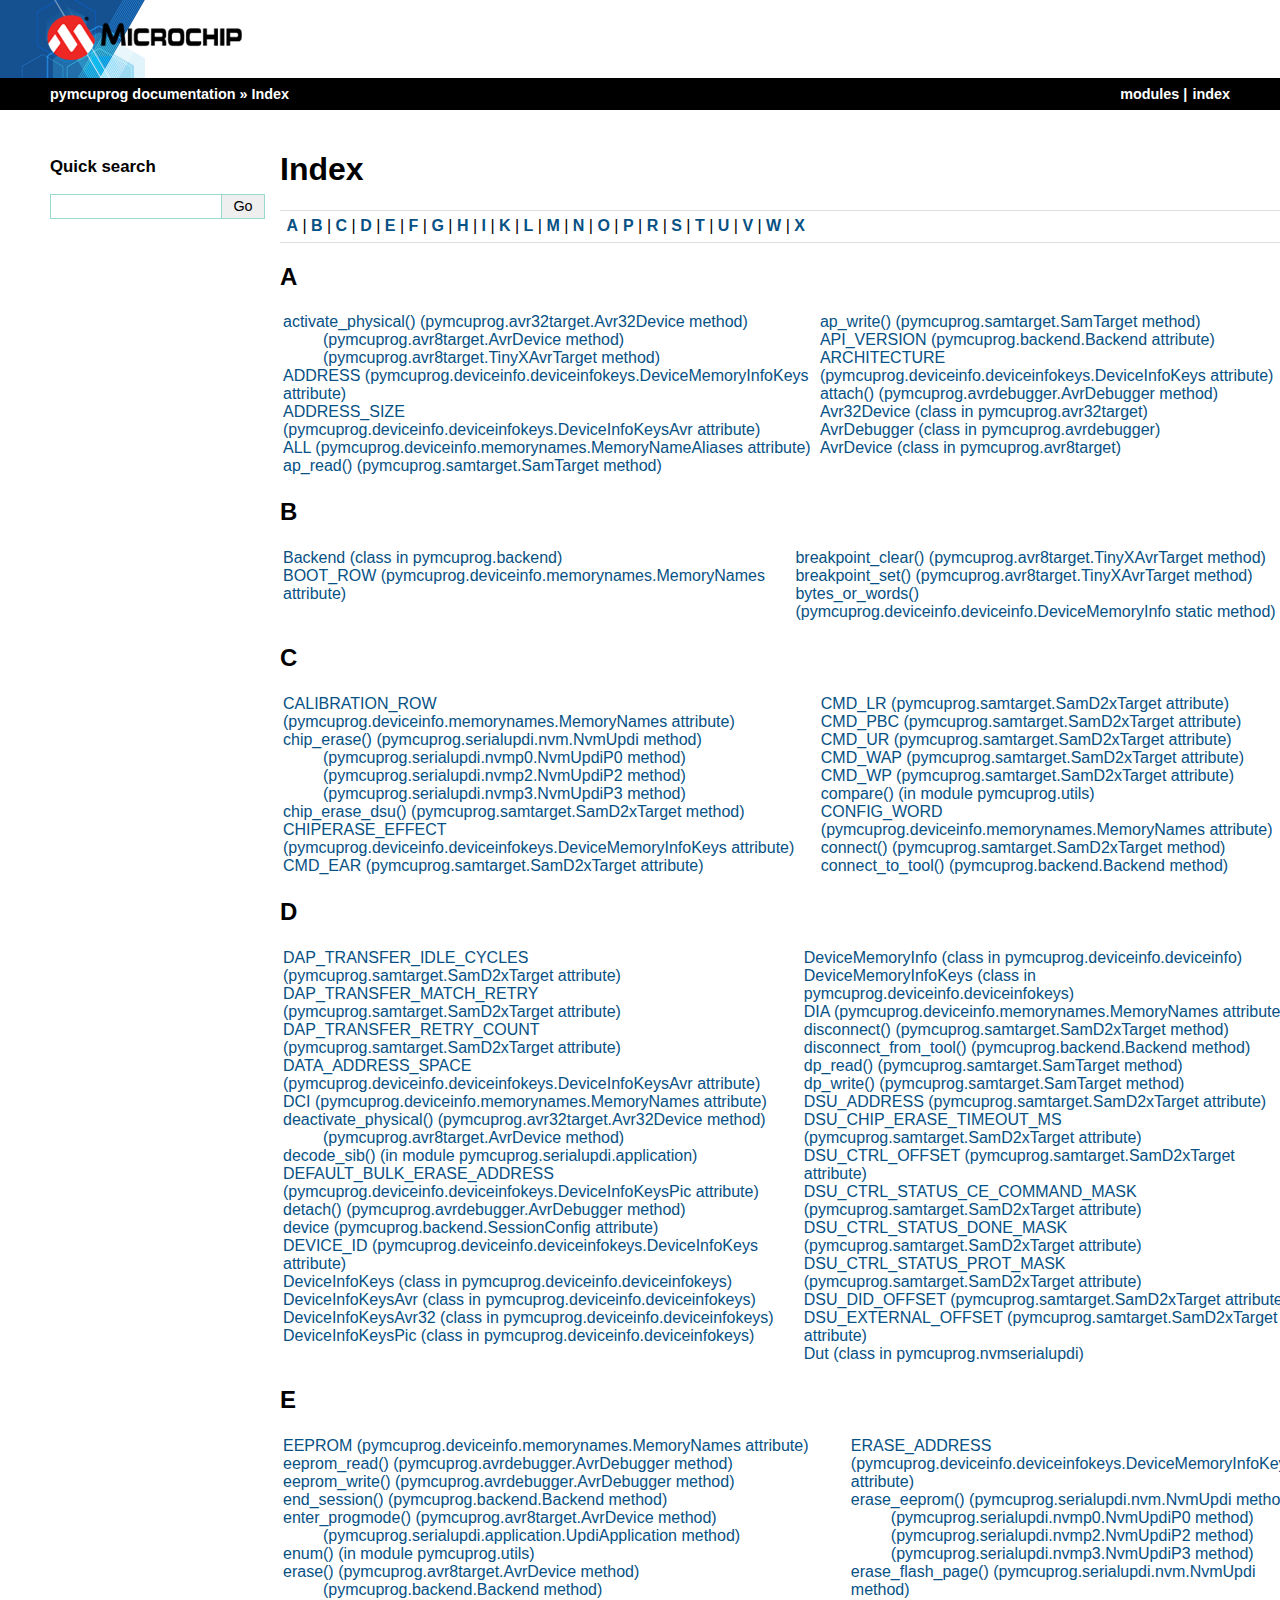
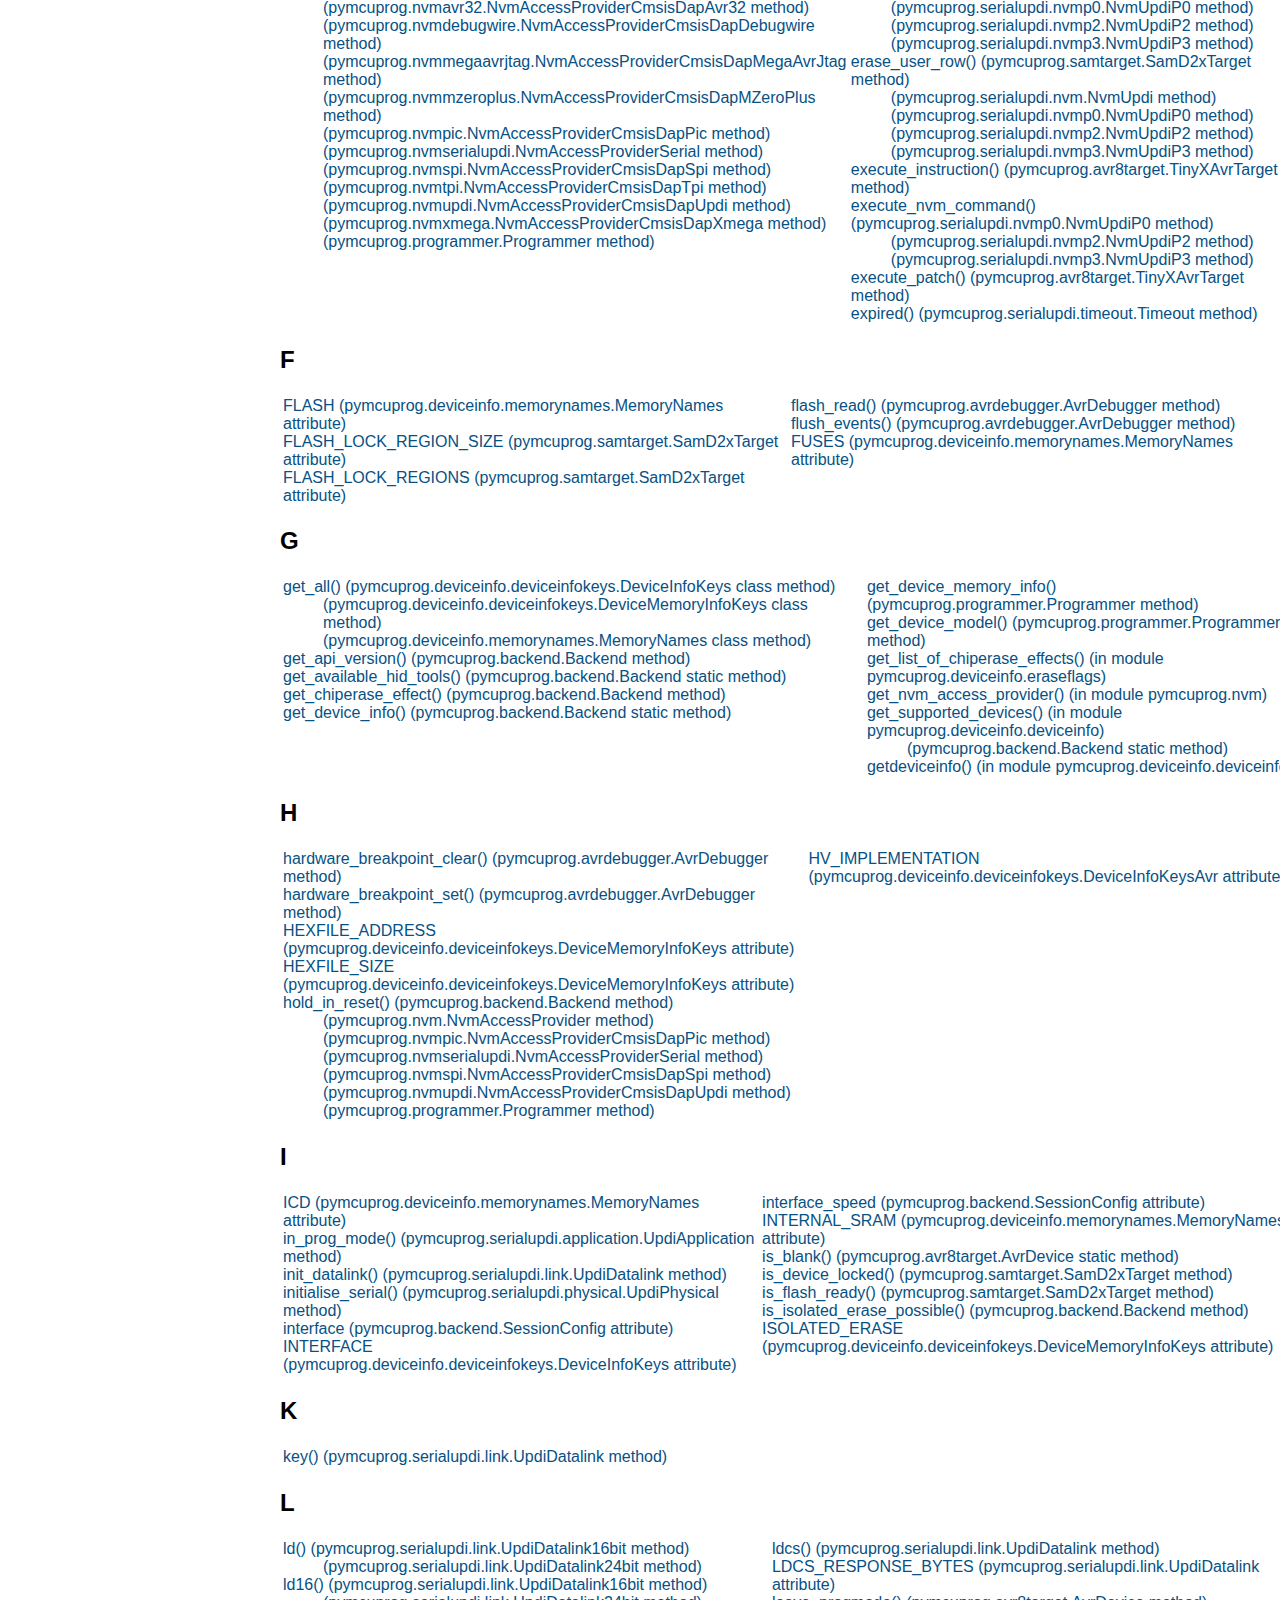
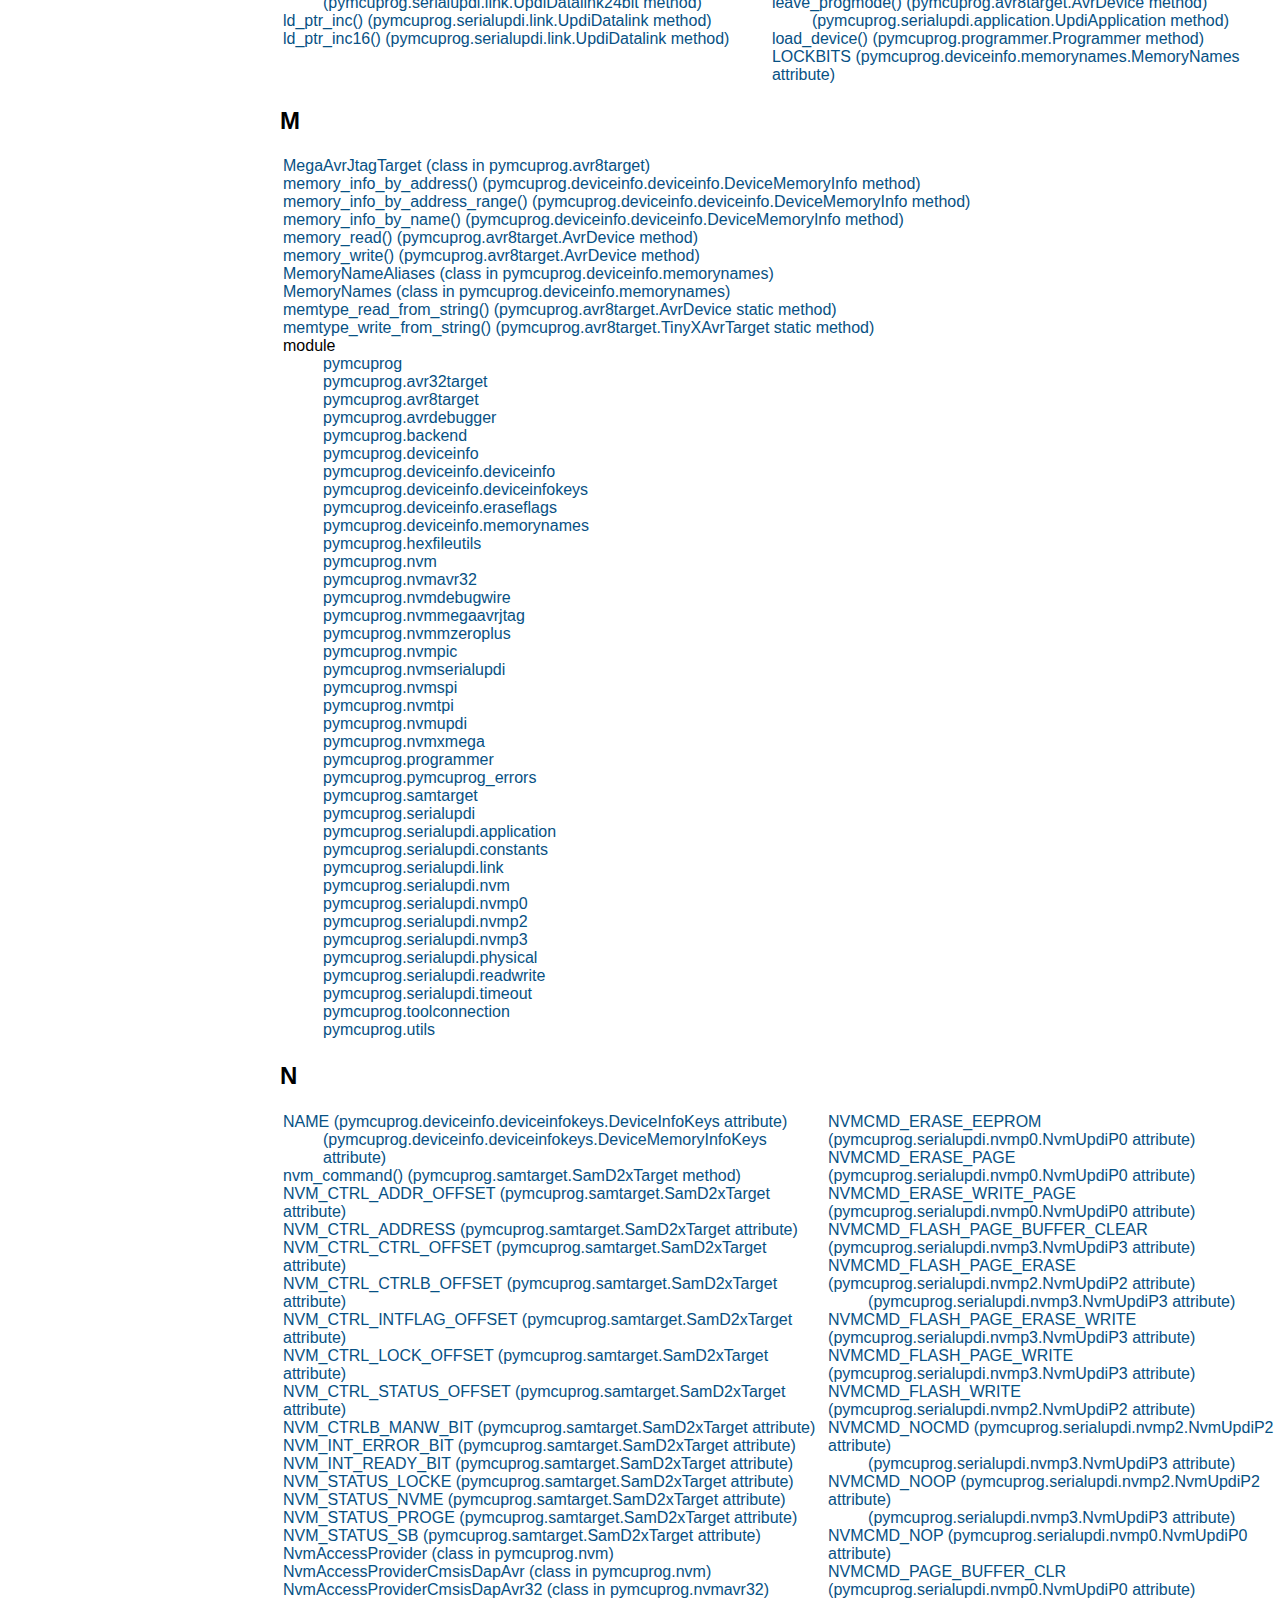
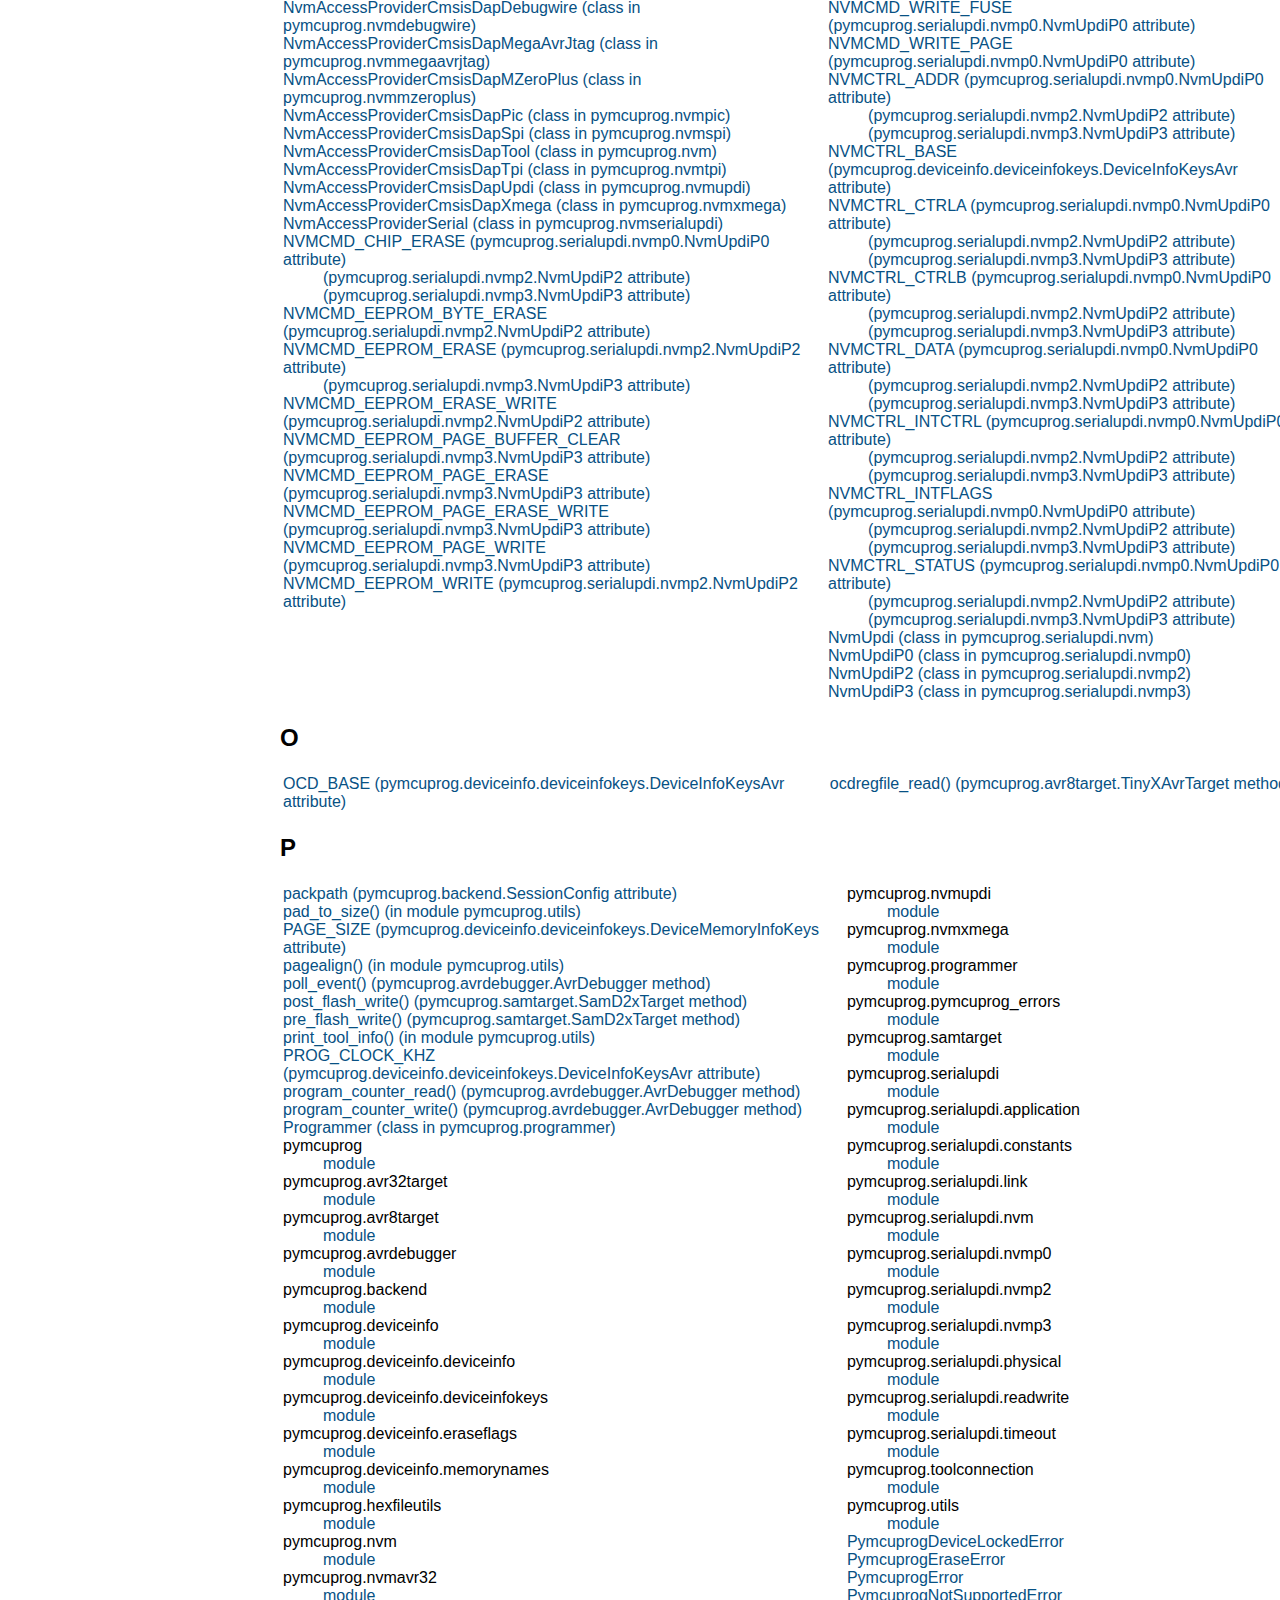
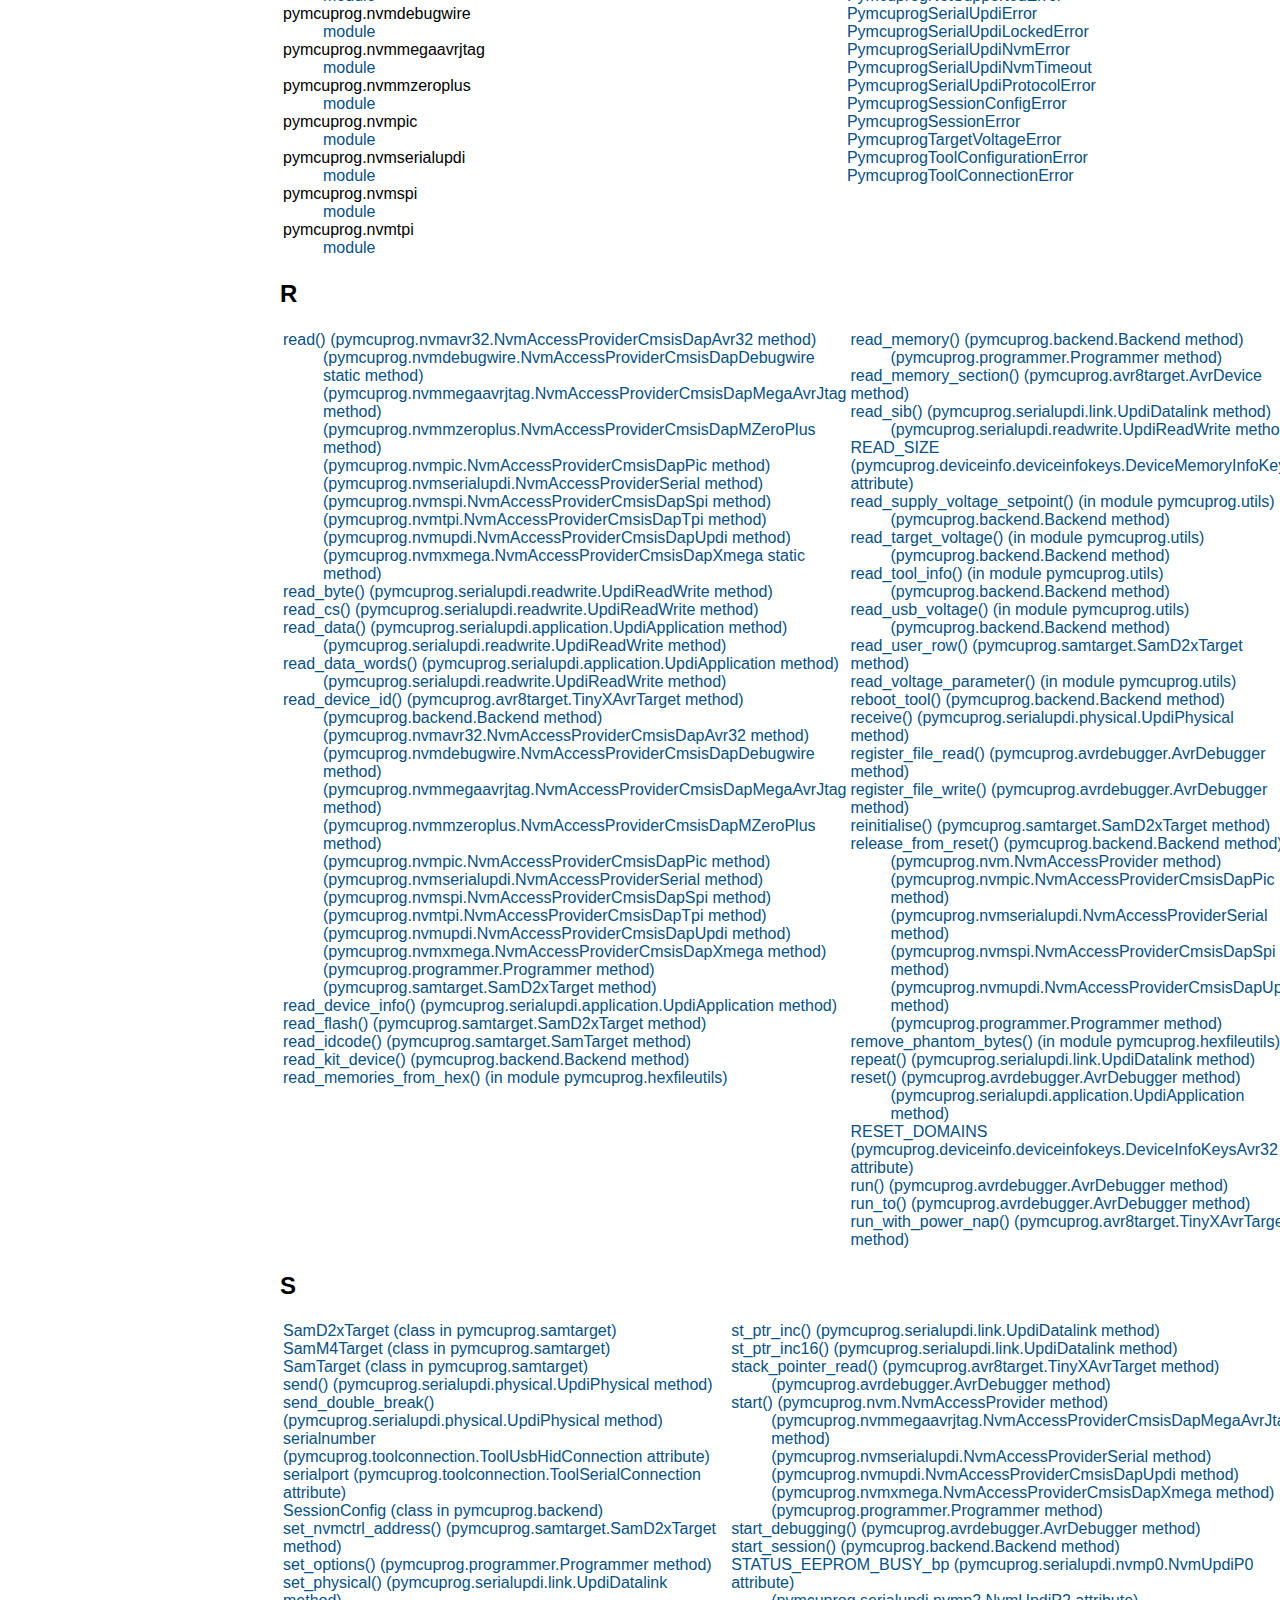
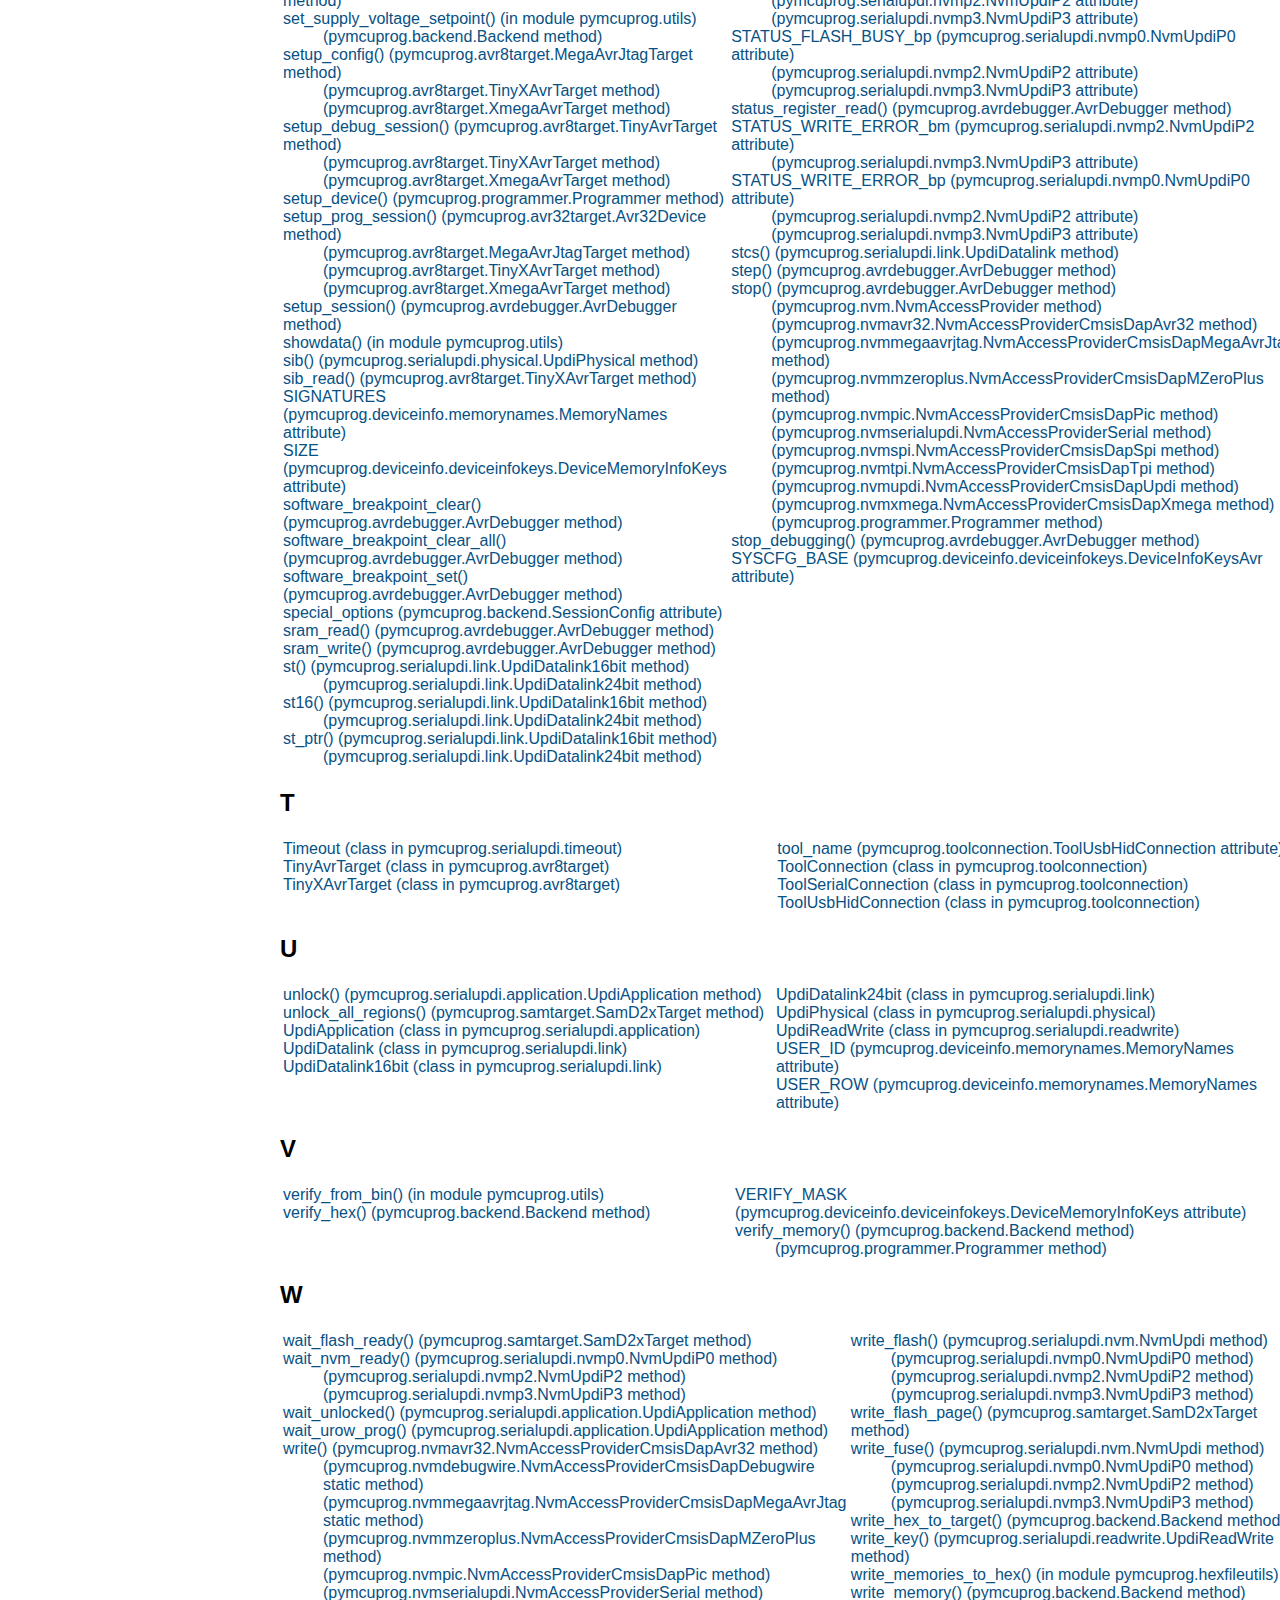
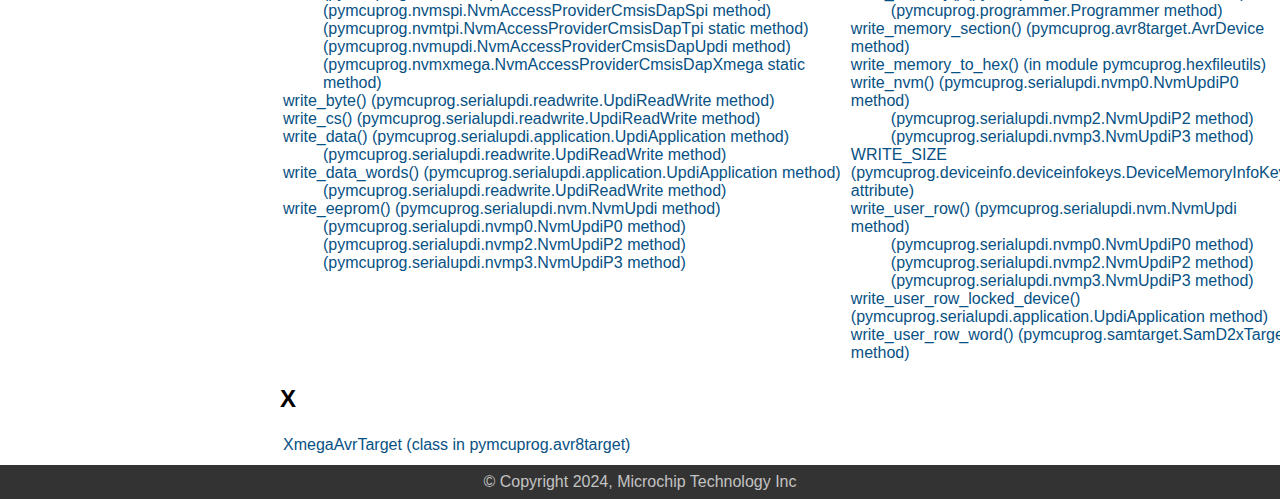
==== commit dbd4904c: "pymcuprog release 3.17.3.45 to PyPI" ====
--- a/docs/genindex.html
+++ b/docs/genindex.html
@@ -1,4 +1,3 @@
-
 <!DOCTYPE html>
 
 <html lang="en">
@@ -6,14 +5,11 @@
     <meta charset="utf-8" />
     <meta name="viewport" content="width=device-width, initial-scale=1.0" />
     <title>Index &#8212; pymcuprog  documentation</title>
-    <link rel="stylesheet" type="text/css" href="_static/pygments.css" />
-    <link rel="stylesheet" type="text/css" href="_static/microchip.css" />
-    <script data-url_root="./" id="documentation_options" src="_static/documentation_options.js"></script>
-    <script src="_static/jquery.js"></script>
-    <script src="_static/underscore.js"></script>
-    <script src="_static/_sphinx_javascript_frameworks_compat.js"></script>
-    <script src="_static/doctools.js"></script>
-    <script src="_static/sphinx_highlight.js"></script>
+    <link rel="stylesheet" type="text/css" href="_static/pygments.css?v=80d5e7a1" />
+    <link rel="stylesheet" type="text/css" href="_static/microchip.css?v=e28e0ba5" />
+    <script data-url_root="./" id="documentation_options" src="_static/documentation_options.js?v=b3ba4146"></script>
+    <script src="_static/doctools.js?v=888ff710"></script>
+    <script src="_static/sphinx_highlight.js?v=4825356b"></script>
     <link rel="index" title="Index" href="#" />
     <link rel="search" title="Search" href="search.html" /> 
   </head><body>
@@ -133,10 +129,12 @@
   <td style="width: 33%; vertical-align: top;"><ul>
       <li><a href="pymcuprog.html#pymcuprog.backend.Backend">Backend (class in pymcuprog.backend)</a>
 </li>
+      <li><a href="pymcuprog.deviceinfo.html#pymcuprog.deviceinfo.memorynames.MemoryNames.BOOT_ROW">BOOT_ROW (pymcuprog.deviceinfo.memorynames.MemoryNames attribute)</a>
+</li>
+  </ul></td>
+  <td style="width: 33%; vertical-align: top;"><ul>
       <li><a href="pymcuprog.html#pymcuprog.avr8target.TinyXAvrTarget.breakpoint_clear">breakpoint_clear() (pymcuprog.avr8target.TinyXAvrTarget method)</a>
 </li>
-  </ul></td>
-  <td style="width: 33%; vertical-align: top;"><ul>
       <li><a href="pymcuprog.html#pymcuprog.avr8target.TinyXAvrTarget.breakpoint_set">breakpoint_set() (pymcuprog.avr8target.TinyXAvrTarget method)</a>
 </li>
       <li><a href="pymcuprog.deviceinfo.html#pymcuprog.deviceinfo.deviceinfo.DeviceMemoryInfo.bytes_or_words">bytes_or_words() (pymcuprog.deviceinfo.deviceinfo.DeviceMemoryInfo static method)</a>
@@ -152,11 +150,11 @@
       <li><a href="pymcuprog.serialupdi.html#pymcuprog.serialupdi.nvm.NvmUpdi.chip_erase">chip_erase() (pymcuprog.serialupdi.nvm.NvmUpdi method)</a>
 
       <ul>
-        <li><a href="pymcuprog.serialupdi.html#pymcuprog.serialupdi.nvm.NvmUpdiAvrV2.chip_erase">(pymcuprog.serialupdi.nvm.NvmUpdiAvrV2 method)</a>
-</li>
-        <li><a href="pymcuprog.serialupdi.html#pymcuprog.serialupdi.nvm.NvmUpdiAvrV3.chip_erase">(pymcuprog.serialupdi.nvm.NvmUpdiAvrV3 method)</a>
-</li>
-        <li><a href="pymcuprog.serialupdi.html#pymcuprog.serialupdi.nvm.NvmUpdiV0.chip_erase">(pymcuprog.serialupdi.nvm.NvmUpdiV0 method)</a>
+        <li><a href="pymcuprog.serialupdi.html#pymcuprog.serialupdi.nvmp0.NvmUpdiP0.chip_erase">(pymcuprog.serialupdi.nvmp0.NvmUpdiP0 method)</a>
+</li>
+        <li><a href="pymcuprog.serialupdi.html#pymcuprog.serialupdi.nvmp2.NvmUpdiP2.chip_erase">(pymcuprog.serialupdi.nvmp2.NvmUpdiP2 method)</a>
+</li>
+        <li><a href="pymcuprog.serialupdi.html#pymcuprog.serialupdi.nvmp3.NvmUpdiP3.chip_erase">(pymcuprog.serialupdi.nvmp3.NvmUpdiP3 method)</a>
 </li>
       </ul></li>
       <li><a href="pymcuprog.html#pymcuprog.samtarget.SamD2xTarget.chip_erase_dsu">chip_erase_dsu() (pymcuprog.samtarget.SamD2xTarget method)</a>
@@ -199,6 +197,8 @@
 </li>
       <li><a href="pymcuprog.deviceinfo.html#pymcuprog.deviceinfo.deviceinfokeys.DeviceInfoKeysAvr.DATA_ADDRESS_SPACE">DATA_ADDRESS_SPACE (pymcuprog.deviceinfo.deviceinfokeys.DeviceInfoKeysAvr attribute)</a>
 </li>
+      <li><a href="pymcuprog.deviceinfo.html#pymcuprog.deviceinfo.memorynames.MemoryNames.DCI">DCI (pymcuprog.deviceinfo.memorynames.MemoryNames attribute)</a>
+</li>
       <li><a href="pymcuprog.html#pymcuprog.avr32target.Avr32Device.deactivate_physical">deactivate_physical() (pymcuprog.avr32target.Avr32Device method)</a>
 
       <ul>
@@ -229,6 +229,8 @@
 </li>
       <li><a href="pymcuprog.deviceinfo.html#pymcuprog.deviceinfo.deviceinfokeys.DeviceMemoryInfoKeys">DeviceMemoryInfoKeys (class in pymcuprog.deviceinfo.deviceinfokeys)</a>
 </li>
+      <li><a href="pymcuprog.deviceinfo.html#pymcuprog.deviceinfo.memorynames.MemoryNames.DIA">DIA (pymcuprog.deviceinfo.memorynames.MemoryNames attribute)</a>
+</li>
       <li><a href="pymcuprog.html#pymcuprog.samtarget.SamD2xTarget.disconnect">disconnect() (pymcuprog.samtarget.SamD2xTarget method)</a>
 </li>
       <li><a href="pymcuprog.html#pymcuprog.backend.Backend.disconnect_from_tool">disconnect_from_tool() (pymcuprog.backend.Backend method)</a>
@@ -312,21 +314,21 @@
       <li><a href="pymcuprog.serialupdi.html#pymcuprog.serialupdi.nvm.NvmUpdi.erase_eeprom">erase_eeprom() (pymcuprog.serialupdi.nvm.NvmUpdi method)</a>
 
       <ul>
-        <li><a href="pymcuprog.serialupdi.html#pymcuprog.serialupdi.nvm.NvmUpdiAvrV2.erase_eeprom">(pymcuprog.serialupdi.nvm.NvmUpdiAvrV2 method)</a>
-</li>
-        <li><a href="pymcuprog.serialupdi.html#pymcuprog.serialupdi.nvm.NvmUpdiAvrV3.erase_eeprom">(pymcuprog.serialupdi.nvm.NvmUpdiAvrV3 method)</a>
-</li>
-        <li><a href="pymcuprog.serialupdi.html#pymcuprog.serialupdi.nvm.NvmUpdiV0.erase_eeprom">(pymcuprog.serialupdi.nvm.NvmUpdiV0 method)</a>
+        <li><a href="pymcuprog.serialupdi.html#pymcuprog.serialupdi.nvmp0.NvmUpdiP0.erase_eeprom">(pymcuprog.serialupdi.nvmp0.NvmUpdiP0 method)</a>
+</li>
+        <li><a href="pymcuprog.serialupdi.html#pymcuprog.serialupdi.nvmp2.NvmUpdiP2.erase_eeprom">(pymcuprog.serialupdi.nvmp2.NvmUpdiP2 method)</a>
+</li>
+        <li><a href="pymcuprog.serialupdi.html#pymcuprog.serialupdi.nvmp3.NvmUpdiP3.erase_eeprom">(pymcuprog.serialupdi.nvmp3.NvmUpdiP3 method)</a>
 </li>
       </ul></li>
       <li><a href="pymcuprog.serialupdi.html#pymcuprog.serialupdi.nvm.NvmUpdi.erase_flash_page">erase_flash_page() (pymcuprog.serialupdi.nvm.NvmUpdi method)</a>
 
       <ul>
-        <li><a href="pymcuprog.serialupdi.html#pymcuprog.serialupdi.nvm.NvmUpdiAvrV2.erase_flash_page">(pymcuprog.serialupdi.nvm.NvmUpdiAvrV2 method)</a>
-</li>
-        <li><a href="pymcuprog.serialupdi.html#pymcuprog.serialupdi.nvm.NvmUpdiAvrV3.erase_flash_page">(pymcuprog.serialupdi.nvm.NvmUpdiAvrV3 method)</a>
-</li>
-        <li><a href="pymcuprog.serialupdi.html#pymcuprog.serialupdi.nvm.NvmUpdiV0.erase_flash_page">(pymcuprog.serialupdi.nvm.NvmUpdiV0 method)</a>
+        <li><a href="pymcuprog.serialupdi.html#pymcuprog.serialupdi.nvmp0.NvmUpdiP0.erase_flash_page">(pymcuprog.serialupdi.nvmp0.NvmUpdiP0 method)</a>
+</li>
+        <li><a href="pymcuprog.serialupdi.html#pymcuprog.serialupdi.nvmp2.NvmUpdiP2.erase_flash_page">(pymcuprog.serialupdi.nvmp2.NvmUpdiP2 method)</a>
+</li>
+        <li><a href="pymcuprog.serialupdi.html#pymcuprog.serialupdi.nvmp3.NvmUpdiP3.erase_flash_page">(pymcuprog.serialupdi.nvmp3.NvmUpdiP3 method)</a>
 </li>
       </ul></li>
       <li><a href="pymcuprog.html#pymcuprog.samtarget.SamD2xTarget.erase_user_row">erase_user_row() (pymcuprog.samtarget.SamD2xTarget method)</a>
@@ -334,17 +336,23 @@
       <ul>
         <li><a href="pymcuprog.serialupdi.html#pymcuprog.serialupdi.nvm.NvmUpdi.erase_user_row">(pymcuprog.serialupdi.nvm.NvmUpdi method)</a>
 </li>
-        <li><a href="pymcuprog.serialupdi.html#pymcuprog.serialupdi.nvm.NvmUpdiAvrV2.erase_user_row">(pymcuprog.serialupdi.nvm.NvmUpdiAvrV2 method)</a>
-</li>
-        <li><a href="pymcuprog.serialupdi.html#pymcuprog.serialupdi.nvm.NvmUpdiAvrV3.erase_user_row">(pymcuprog.serialupdi.nvm.NvmUpdiAvrV3 method)</a>
-</li>
-        <li><a href="pymcuprog.serialupdi.html#pymcuprog.serialupdi.nvm.NvmUpdiV0.erase_user_row">(pymcuprog.serialupdi.nvm.NvmUpdiV0 method)</a>
+        <li><a href="pymcuprog.serialupdi.html#pymcuprog.serialupdi.nvmp0.NvmUpdiP0.erase_user_row">(pymcuprog.serialupdi.nvmp0.NvmUpdiP0 method)</a>
+</li>
+        <li><a href="pymcuprog.serialupdi.html#pymcuprog.serialupdi.nvmp2.NvmUpdiP2.erase_user_row">(pymcuprog.serialupdi.nvmp2.NvmUpdiP2 method)</a>
+</li>
+        <li><a href="pymcuprog.serialupdi.html#pymcuprog.serialupdi.nvmp3.NvmUpdiP3.erase_user_row">(pymcuprog.serialupdi.nvmp3.NvmUpdiP3 method)</a>
 </li>
       </ul></li>
       <li><a href="pymcuprog.html#pymcuprog.avr8target.TinyXAvrTarget.execute_instruction">execute_instruction() (pymcuprog.avr8target.TinyXAvrTarget method)</a>
 </li>
-      <li><a href="pymcuprog.serialupdi.html#pymcuprog.serialupdi.nvm.NvmUpdi.execute_nvm_command">execute_nvm_command() (pymcuprog.serialupdi.nvm.NvmUpdi method)</a>
-</li>
+      <li><a href="pymcuprog.serialupdi.html#pymcuprog.serialupdi.nvmp0.NvmUpdiP0.execute_nvm_command">execute_nvm_command() (pymcuprog.serialupdi.nvmp0.NvmUpdiP0 method)</a>
+
+      <ul>
+        <li><a href="pymcuprog.serialupdi.html#pymcuprog.serialupdi.nvmp2.NvmUpdiP2.execute_nvm_command">(pymcuprog.serialupdi.nvmp2.NvmUpdiP2 method)</a>
+</li>
+        <li><a href="pymcuprog.serialupdi.html#pymcuprog.serialupdi.nvmp3.NvmUpdiP3.execute_nvm_command">(pymcuprog.serialupdi.nvmp3.NvmUpdiP3 method)</a>
+</li>
+      </ul></li>
       <li><a href="pymcuprog.html#pymcuprog.avr8target.TinyXAvrTarget.execute_patch">execute_patch() (pymcuprog.avr8target.TinyXAvrTarget method)</a>
 </li>
       <li><a href="pymcuprog.serialupdi.html#pymcuprog.serialupdi.timeout.Timeout.expired">expired() (pymcuprog.serialupdi.timeout.Timeout method)</a>
@@ -613,6 +621,12 @@
 </li>
         <li><a href="pymcuprog.serialupdi.html#module-pymcuprog.serialupdi.nvm">pymcuprog.serialupdi.nvm</a>
 </li>
+        <li><a href="pymcuprog.serialupdi.html#module-pymcuprog.serialupdi.nvmp0">pymcuprog.serialupdi.nvmp0</a>
+</li>
+        <li><a href="pymcuprog.serialupdi.html#module-pymcuprog.serialupdi.nvmp2">pymcuprog.serialupdi.nvmp2</a>
+</li>
+        <li><a href="pymcuprog.serialupdi.html#module-pymcuprog.serialupdi.nvmp3">pymcuprog.serialupdi.nvmp3</a>
+</li>
         <li><a href="pymcuprog.serialupdi.html#module-pymcuprog.serialupdi.physical">pymcuprog.serialupdi.physical</a>
 </li>
         <li><a href="pymcuprog.serialupdi.html#module-pymcuprog.serialupdi.readwrite">pymcuprog.serialupdi.readwrite</a>
@@ -666,8 +680,6 @@
 </li>
       <li><a href="pymcuprog.html#pymcuprog.samtarget.SamD2xTarget.NVM_STATUS_SB">NVM_STATUS_SB (pymcuprog.samtarget.SamD2xTarget attribute)</a>
 </li>
-  </ul></td>
-  <td style="width: 33%; vertical-align: top;"><ul>
       <li><a href="pymcuprog.html#pymcuprog.nvm.NvmAccessProvider">NvmAccessProvider (class in pymcuprog.nvm)</a>
 </li>
       <li><a href="pymcuprog.html#pymcuprog.nvm.NvmAccessProviderCmsisDapAvr">NvmAccessProviderCmsisDapAvr (class in pymcuprog.nvm)</a>
@@ -694,15 +706,141 @@
 </li>
       <li><a href="pymcuprog.html#pymcuprog.nvmserialupdi.NvmAccessProviderSerial">NvmAccessProviderSerial (class in pymcuprog.nvmserialupdi)</a>
 </li>
+      <li><a href="pymcuprog.serialupdi.html#pymcuprog.serialupdi.nvmp0.NvmUpdiP0.NVMCMD_CHIP_ERASE">NVMCMD_CHIP_ERASE (pymcuprog.serialupdi.nvmp0.NvmUpdiP0 attribute)</a>
+
+      <ul>
+        <li><a href="pymcuprog.serialupdi.html#pymcuprog.serialupdi.nvmp2.NvmUpdiP2.NVMCMD_CHIP_ERASE">(pymcuprog.serialupdi.nvmp2.NvmUpdiP2 attribute)</a>
+</li>
+        <li><a href="pymcuprog.serialupdi.html#pymcuprog.serialupdi.nvmp3.NvmUpdiP3.NVMCMD_CHIP_ERASE">(pymcuprog.serialupdi.nvmp3.NvmUpdiP3 attribute)</a>
+</li>
+      </ul></li>
+      <li><a href="pymcuprog.serialupdi.html#pymcuprog.serialupdi.nvmp2.NvmUpdiP2.NVMCMD_EEPROM_BYTE_ERASE">NVMCMD_EEPROM_BYTE_ERASE (pymcuprog.serialupdi.nvmp2.NvmUpdiP2 attribute)</a>
+</li>
+      <li><a href="pymcuprog.serialupdi.html#pymcuprog.serialupdi.nvmp2.NvmUpdiP2.NVMCMD_EEPROM_ERASE">NVMCMD_EEPROM_ERASE (pymcuprog.serialupdi.nvmp2.NvmUpdiP2 attribute)</a>
+
+      <ul>
+        <li><a href="pymcuprog.serialupdi.html#pymcuprog.serialupdi.nvmp3.NvmUpdiP3.NVMCMD_EEPROM_ERASE">(pymcuprog.serialupdi.nvmp3.NvmUpdiP3 attribute)</a>
+</li>
+      </ul></li>
+      <li><a href="pymcuprog.serialupdi.html#pymcuprog.serialupdi.nvmp2.NvmUpdiP2.NVMCMD_EEPROM_ERASE_WRITE">NVMCMD_EEPROM_ERASE_WRITE (pymcuprog.serialupdi.nvmp2.NvmUpdiP2 attribute)</a>
+</li>
+      <li><a href="pymcuprog.serialupdi.html#pymcuprog.serialupdi.nvmp3.NvmUpdiP3.NVMCMD_EEPROM_PAGE_BUFFER_CLEAR">NVMCMD_EEPROM_PAGE_BUFFER_CLEAR (pymcuprog.serialupdi.nvmp3.NvmUpdiP3 attribute)</a>
+</li>
+      <li><a href="pymcuprog.serialupdi.html#pymcuprog.serialupdi.nvmp3.NvmUpdiP3.NVMCMD_EEPROM_PAGE_ERASE">NVMCMD_EEPROM_PAGE_ERASE (pymcuprog.serialupdi.nvmp3.NvmUpdiP3 attribute)</a>
+</li>
+      <li><a href="pymcuprog.serialupdi.html#pymcuprog.serialupdi.nvmp3.NvmUpdiP3.NVMCMD_EEPROM_PAGE_ERASE_WRITE">NVMCMD_EEPROM_PAGE_ERASE_WRITE (pymcuprog.serialupdi.nvmp3.NvmUpdiP3 attribute)</a>
+</li>
+      <li><a href="pymcuprog.serialupdi.html#pymcuprog.serialupdi.nvmp3.NvmUpdiP3.NVMCMD_EEPROM_PAGE_WRITE">NVMCMD_EEPROM_PAGE_WRITE (pymcuprog.serialupdi.nvmp3.NvmUpdiP3 attribute)</a>
+</li>
+      <li><a href="pymcuprog.serialupdi.html#pymcuprog.serialupdi.nvmp2.NvmUpdiP2.NVMCMD_EEPROM_WRITE">NVMCMD_EEPROM_WRITE (pymcuprog.serialupdi.nvmp2.NvmUpdiP2 attribute)</a>
+</li>
+  </ul></td>
+  <td style="width: 33%; vertical-align: top;"><ul>
+      <li><a href="pymcuprog.serialupdi.html#pymcuprog.serialupdi.nvmp0.NvmUpdiP0.NVMCMD_ERASE_EEPROM">NVMCMD_ERASE_EEPROM (pymcuprog.serialupdi.nvmp0.NvmUpdiP0 attribute)</a>
+</li>
+      <li><a href="pymcuprog.serialupdi.html#pymcuprog.serialupdi.nvmp0.NvmUpdiP0.NVMCMD_ERASE_PAGE">NVMCMD_ERASE_PAGE (pymcuprog.serialupdi.nvmp0.NvmUpdiP0 attribute)</a>
+</li>
+      <li><a href="pymcuprog.serialupdi.html#pymcuprog.serialupdi.nvmp0.NvmUpdiP0.NVMCMD_ERASE_WRITE_PAGE">NVMCMD_ERASE_WRITE_PAGE (pymcuprog.serialupdi.nvmp0.NvmUpdiP0 attribute)</a>
+</li>
+      <li><a href="pymcuprog.serialupdi.html#pymcuprog.serialupdi.nvmp3.NvmUpdiP3.NVMCMD_FLASH_PAGE_BUFFER_CLEAR">NVMCMD_FLASH_PAGE_BUFFER_CLEAR (pymcuprog.serialupdi.nvmp3.NvmUpdiP3 attribute)</a>
+</li>
+      <li><a href="pymcuprog.serialupdi.html#pymcuprog.serialupdi.nvmp2.NvmUpdiP2.NVMCMD_FLASH_PAGE_ERASE">NVMCMD_FLASH_PAGE_ERASE (pymcuprog.serialupdi.nvmp2.NvmUpdiP2 attribute)</a>
+
+      <ul>
+        <li><a href="pymcuprog.serialupdi.html#pymcuprog.serialupdi.nvmp3.NvmUpdiP3.NVMCMD_FLASH_PAGE_ERASE">(pymcuprog.serialupdi.nvmp3.NvmUpdiP3 attribute)</a>
+</li>
+      </ul></li>
+      <li><a href="pymcuprog.serialupdi.html#pymcuprog.serialupdi.nvmp3.NvmUpdiP3.NVMCMD_FLASH_PAGE_ERASE_WRITE">NVMCMD_FLASH_PAGE_ERASE_WRITE (pymcuprog.serialupdi.nvmp3.NvmUpdiP3 attribute)</a>
+</li>
+      <li><a href="pymcuprog.serialupdi.html#pymcuprog.serialupdi.nvmp3.NvmUpdiP3.NVMCMD_FLASH_PAGE_WRITE">NVMCMD_FLASH_PAGE_WRITE (pymcuprog.serialupdi.nvmp3.NvmUpdiP3 attribute)</a>
+</li>
+      <li><a href="pymcuprog.serialupdi.html#pymcuprog.serialupdi.nvmp2.NvmUpdiP2.NVMCMD_FLASH_WRITE">NVMCMD_FLASH_WRITE (pymcuprog.serialupdi.nvmp2.NvmUpdiP2 attribute)</a>
+</li>
+      <li><a href="pymcuprog.serialupdi.html#pymcuprog.serialupdi.nvmp2.NvmUpdiP2.NVMCMD_NOCMD">NVMCMD_NOCMD (pymcuprog.serialupdi.nvmp2.NvmUpdiP2 attribute)</a>
+
+      <ul>
+        <li><a href="pymcuprog.serialupdi.html#pymcuprog.serialupdi.nvmp3.NvmUpdiP3.NVMCMD_NOCMD">(pymcuprog.serialupdi.nvmp3.NvmUpdiP3 attribute)</a>
+</li>
+      </ul></li>
+      <li><a href="pymcuprog.serialupdi.html#pymcuprog.serialupdi.nvmp2.NvmUpdiP2.NVMCMD_NOOP">NVMCMD_NOOP (pymcuprog.serialupdi.nvmp2.NvmUpdiP2 attribute)</a>
+
+      <ul>
+        <li><a href="pymcuprog.serialupdi.html#pymcuprog.serialupdi.nvmp3.NvmUpdiP3.NVMCMD_NOOP">(pymcuprog.serialupdi.nvmp3.NvmUpdiP3 attribute)</a>
+</li>
+      </ul></li>
+      <li><a href="pymcuprog.serialupdi.html#pymcuprog.serialupdi.nvmp0.NvmUpdiP0.NVMCMD_NOP">NVMCMD_NOP (pymcuprog.serialupdi.nvmp0.NvmUpdiP0 attribute)</a>
+</li>
+      <li><a href="pymcuprog.serialupdi.html#pymcuprog.serialupdi.nvmp0.NvmUpdiP0.NVMCMD_PAGE_BUFFER_CLR">NVMCMD_PAGE_BUFFER_CLR (pymcuprog.serialupdi.nvmp0.NvmUpdiP0 attribute)</a>
+</li>
+      <li><a href="pymcuprog.serialupdi.html#pymcuprog.serialupdi.nvmp0.NvmUpdiP0.NVMCMD_WRITE_FUSE">NVMCMD_WRITE_FUSE (pymcuprog.serialupdi.nvmp0.NvmUpdiP0 attribute)</a>
+</li>
+      <li><a href="pymcuprog.serialupdi.html#pymcuprog.serialupdi.nvmp0.NvmUpdiP0.NVMCMD_WRITE_PAGE">NVMCMD_WRITE_PAGE (pymcuprog.serialupdi.nvmp0.NvmUpdiP0 attribute)</a>
+</li>
+      <li><a href="pymcuprog.serialupdi.html#pymcuprog.serialupdi.nvmp0.NvmUpdiP0.NVMCTRL_ADDR">NVMCTRL_ADDR (pymcuprog.serialupdi.nvmp0.NvmUpdiP0 attribute)</a>
+
+      <ul>
+        <li><a href="pymcuprog.serialupdi.html#pymcuprog.serialupdi.nvmp2.NvmUpdiP2.NVMCTRL_ADDR">(pymcuprog.serialupdi.nvmp2.NvmUpdiP2 attribute)</a>
+</li>
+        <li><a href="pymcuprog.serialupdi.html#pymcuprog.serialupdi.nvmp3.NvmUpdiP3.NVMCTRL_ADDR">(pymcuprog.serialupdi.nvmp3.NvmUpdiP3 attribute)</a>
+</li>
+      </ul></li>
       <li><a href="pymcuprog.deviceinfo.html#pymcuprog.deviceinfo.deviceinfokeys.DeviceInfoKeysAvr.NVMCTRL_BASE">NVMCTRL_BASE (pymcuprog.deviceinfo.deviceinfokeys.DeviceInfoKeysAvr attribute)</a>
 </li>
+      <li><a href="pymcuprog.serialupdi.html#pymcuprog.serialupdi.nvmp0.NvmUpdiP0.NVMCTRL_CTRLA">NVMCTRL_CTRLA (pymcuprog.serialupdi.nvmp0.NvmUpdiP0 attribute)</a>
+
+      <ul>
+        <li><a href="pymcuprog.serialupdi.html#pymcuprog.serialupdi.nvmp2.NvmUpdiP2.NVMCTRL_CTRLA">(pymcuprog.serialupdi.nvmp2.NvmUpdiP2 attribute)</a>
+</li>
+        <li><a href="pymcuprog.serialupdi.html#pymcuprog.serialupdi.nvmp3.NvmUpdiP3.NVMCTRL_CTRLA">(pymcuprog.serialupdi.nvmp3.NvmUpdiP3 attribute)</a>
+</li>
+      </ul></li>
+      <li><a href="pymcuprog.serialupdi.html#pymcuprog.serialupdi.nvmp0.NvmUpdiP0.NVMCTRL_CTRLB">NVMCTRL_CTRLB (pymcuprog.serialupdi.nvmp0.NvmUpdiP0 attribute)</a>
+
+      <ul>
+        <li><a href="pymcuprog.serialupdi.html#pymcuprog.serialupdi.nvmp2.NvmUpdiP2.NVMCTRL_CTRLB">(pymcuprog.serialupdi.nvmp2.NvmUpdiP2 attribute)</a>
+</li>
+        <li><a href="pymcuprog.serialupdi.html#pymcuprog.serialupdi.nvmp3.NvmUpdiP3.NVMCTRL_CTRLB">(pymcuprog.serialupdi.nvmp3.NvmUpdiP3 attribute)</a>
+</li>
+      </ul></li>
+      <li><a href="pymcuprog.serialupdi.html#pymcuprog.serialupdi.nvmp0.NvmUpdiP0.NVMCTRL_DATA">NVMCTRL_DATA (pymcuprog.serialupdi.nvmp0.NvmUpdiP0 attribute)</a>
+
+      <ul>
+        <li><a href="pymcuprog.serialupdi.html#pymcuprog.serialupdi.nvmp2.NvmUpdiP2.NVMCTRL_DATA">(pymcuprog.serialupdi.nvmp2.NvmUpdiP2 attribute)</a>
+</li>
+        <li><a href="pymcuprog.serialupdi.html#pymcuprog.serialupdi.nvmp3.NvmUpdiP3.NVMCTRL_DATA">(pymcuprog.serialupdi.nvmp3.NvmUpdiP3 attribute)</a>
+</li>
+      </ul></li>
+      <li><a href="pymcuprog.serialupdi.html#pymcuprog.serialupdi.nvmp0.NvmUpdiP0.NVMCTRL_INTCTRL">NVMCTRL_INTCTRL (pymcuprog.serialupdi.nvmp0.NvmUpdiP0 attribute)</a>
+
+      <ul>
+        <li><a href="pymcuprog.serialupdi.html#pymcuprog.serialupdi.nvmp2.NvmUpdiP2.NVMCTRL_INTCTRL">(pymcuprog.serialupdi.nvmp2.NvmUpdiP2 attribute)</a>
+</li>
+        <li><a href="pymcuprog.serialupdi.html#pymcuprog.serialupdi.nvmp3.NvmUpdiP3.NVMCTRL_INTCTRL">(pymcuprog.serialupdi.nvmp3.NvmUpdiP3 attribute)</a>
+</li>
+      </ul></li>
+      <li><a href="pymcuprog.serialupdi.html#pymcuprog.serialupdi.nvmp0.NvmUpdiP0.NVMCTRL_INTFLAGS">NVMCTRL_INTFLAGS (pymcuprog.serialupdi.nvmp0.NvmUpdiP0 attribute)</a>
+
+      <ul>
+        <li><a href="pymcuprog.serialupdi.html#pymcuprog.serialupdi.nvmp2.NvmUpdiP2.NVMCTRL_INTFLAGS">(pymcuprog.serialupdi.nvmp2.NvmUpdiP2 attribute)</a>
+</li>
+        <li><a href="pymcuprog.serialupdi.html#pymcuprog.serialupdi.nvmp3.NvmUpdiP3.NVMCTRL_INTFLAGS">(pymcuprog.serialupdi.nvmp3.NvmUpdiP3 attribute)</a>
+</li>
+      </ul></li>
+      <li><a href="pymcuprog.serialupdi.html#pymcuprog.serialupdi.nvmp0.NvmUpdiP0.NVMCTRL_STATUS">NVMCTRL_STATUS (pymcuprog.serialupdi.nvmp0.NvmUpdiP0 attribute)</a>
+
+      <ul>
+        <li><a href="pymcuprog.serialupdi.html#pymcuprog.serialupdi.nvmp2.NvmUpdiP2.NVMCTRL_STATUS">(pymcuprog.serialupdi.nvmp2.NvmUpdiP2 attribute)</a>
+</li>
+        <li><a href="pymcuprog.serialupdi.html#pymcuprog.serialupdi.nvmp3.NvmUpdiP3.NVMCTRL_STATUS">(pymcuprog.serialupdi.nvmp3.NvmUpdiP3 attribute)</a>
+</li>
+      </ul></li>
       <li><a href="pymcuprog.serialupdi.html#pymcuprog.serialupdi.nvm.NvmUpdi">NvmUpdi (class in pymcuprog.serialupdi.nvm)</a>
 </li>
-      <li><a href="pymcuprog.serialupdi.html#pymcuprog.serialupdi.nvm.NvmUpdiAvrV2">NvmUpdiAvrV2 (class in pymcuprog.serialupdi.nvm)</a>
-</li>
-      <li><a href="pymcuprog.serialupdi.html#pymcuprog.serialupdi.nvm.NvmUpdiAvrV3">NvmUpdiAvrV3 (class in pymcuprog.serialupdi.nvm)</a>
-</li>
-      <li><a href="pymcuprog.serialupdi.html#pymcuprog.serialupdi.nvm.NvmUpdiV0">NvmUpdiV0 (class in pymcuprog.serialupdi.nvm)</a>
+      <li><a href="pymcuprog.serialupdi.html#pymcuprog.serialupdi.nvmp0.NvmUpdiP0">NvmUpdiP0 (class in pymcuprog.serialupdi.nvmp0)</a>
+</li>
+      <li><a href="pymcuprog.serialupdi.html#pymcuprog.serialupdi.nvmp2.NvmUpdiP2">NvmUpdiP2 (class in pymcuprog.serialupdi.nvmp2)</a>
+</li>
+      <li><a href="pymcuprog.serialupdi.html#pymcuprog.serialupdi.nvmp3.NvmUpdiP3">NvmUpdiP3 (class in pymcuprog.serialupdi.nvmp3)</a>
 </li>
   </ul></td>
 </tr></table>
@@ -865,8 +1003,6 @@
         <li><a href="pymcuprog.html#module-pymcuprog.nvmpic">module</a>
 </li>
       </ul></li>
-  </ul></td>
-  <td style="width: 33%; vertical-align: top;"><ul>
       <li>
     pymcuprog.nvmserialupdi
 
@@ -888,6 +1024,8 @@
         <li><a href="pymcuprog.html#module-pymcuprog.nvmtpi">module</a>
 </li>
       </ul></li>
+  </ul></td>
+  <td style="width: 33%; vertical-align: top;"><ul>
       <li>
     pymcuprog.nvmupdi
 
@@ -959,6 +1097,27 @@
 </li>
       </ul></li>
       <li>
+    pymcuprog.serialupdi.nvmp0
+
+      <ul>
+        <li><a href="pymcuprog.serialupdi.html#module-pymcuprog.serialupdi.nvmp0">module</a>
+</li>
+      </ul></li>
+      <li>
+    pymcuprog.serialupdi.nvmp2
+
+      <ul>
+        <li><a href="pymcuprog.serialupdi.html#module-pymcuprog.serialupdi.nvmp2">module</a>
+</li>
+      </ul></li>
+      <li>
+    pymcuprog.serialupdi.nvmp3
+
+      <ul>
+        <li><a href="pymcuprog.serialupdi.html#module-pymcuprog.serialupdi.nvmp3">module</a>
+</li>
+      </ul></li>
+      <li>
     pymcuprog.serialupdi.physical
 
       <ul>
@@ -1001,10 +1160,22 @@
 </li>
       <li><a href="pymcuprog.html#pymcuprog.pymcuprog_errors.PymcuprogNotSupportedError">PymcuprogNotSupportedError</a>
 </li>
+      <li><a href="pymcuprog.html#pymcuprog.pymcuprog_errors.PymcuprogSerialUpdiError">PymcuprogSerialUpdiError</a>
+</li>
+      <li><a href="pymcuprog.html#pymcuprog.pymcuprog_errors.PymcuprogSerialUpdiLockedError">PymcuprogSerialUpdiLockedError</a>
+</li>
+      <li><a href="pymcuprog.html#pymcuprog.pymcuprog_errors.PymcuprogSerialUpdiNvmError">PymcuprogSerialUpdiNvmError</a>
+</li>
+      <li><a href="pymcuprog.html#pymcuprog.pymcuprog_errors.PymcuprogSerialUpdiNvmTimeout">PymcuprogSerialUpdiNvmTimeout</a>
+</li>
+      <li><a href="pymcuprog.html#pymcuprog.pymcuprog_errors.PymcuprogSerialUpdiProtocolError">PymcuprogSerialUpdiProtocolError</a>
+</li>
       <li><a href="pymcuprog.html#pymcuprog.pymcuprog_errors.PymcuprogSessionConfigError">PymcuprogSessionConfigError</a>
 </li>
       <li><a href="pymcuprog.html#pymcuprog.pymcuprog_errors.PymcuprogSessionError">PymcuprogSessionError</a>
 </li>
+      <li><a href="pymcuprog.html#pymcuprog.pymcuprog_errors.PymcuprogTargetVoltageError">PymcuprogTargetVoltageError</a>
+</li>
       <li><a href="pymcuprog.html#pymcuprog.pymcuprog_errors.PymcuprogToolConfigurationError">PymcuprogToolConfigurationError</a>
 </li>
       <li><a href="pymcuprog.html#pymcuprog.pymcuprog_errors.PymcuprogToolConnectionError">PymcuprogToolConnectionError</a>
@@ -1267,8 +1438,6 @@
 </li>
       <li><a href="pymcuprog.html#pymcuprog.avrdebugger.AvrDebugger.sram_read">sram_read() (pymcuprog.avrdebugger.AvrDebugger method)</a>
 </li>
-  </ul></td>
-  <td style="width: 33%; vertical-align: top;"><ul>
       <li><a href="pymcuprog.html#pymcuprog.avrdebugger.AvrDebugger.sram_write">sram_write() (pymcuprog.avrdebugger.AvrDebugger method)</a>
 </li>
       <li><a href="pymcuprog.serialupdi.html#pymcuprog.serialupdi.link.UpdiDatalink16bit.st">st() (pymcuprog.serialupdi.link.UpdiDatalink16bit method)</a>
@@ -1289,6 +1458,8 @@
         <li><a href="pymcuprog.serialupdi.html#pymcuprog.serialupdi.link.UpdiDatalink24bit.st_ptr">(pymcuprog.serialupdi.link.UpdiDatalink24bit method)</a>
 </li>
       </ul></li>
+  </ul></td>
+  <td style="width: 33%; vertical-align: top;"><ul>
       <li><a href="pymcuprog.serialupdi.html#pymcuprog.serialupdi.link.UpdiDatalink.st_ptr_inc">st_ptr_inc() (pymcuprog.serialupdi.link.UpdiDatalink method)</a>
 </li>
       <li><a href="pymcuprog.serialupdi.html#pymcuprog.serialupdi.link.UpdiDatalink.st_ptr_inc16">st_ptr_inc16() (pymcuprog.serialupdi.link.UpdiDatalink method)</a>
@@ -1317,8 +1488,38 @@
 </li>
       <li><a href="pymcuprog.html#pymcuprog.backend.Backend.start_session">start_session() (pymcuprog.backend.Backend method)</a>
 </li>
+      <li><a href="pymcuprog.serialupdi.html#pymcuprog.serialupdi.nvmp0.NvmUpdiP0.STATUS_EEPROM_BUSY_bp">STATUS_EEPROM_BUSY_bp (pymcuprog.serialupdi.nvmp0.NvmUpdiP0 attribute)</a>
+
+      <ul>
+        <li><a href="pymcuprog.serialupdi.html#pymcuprog.serialupdi.nvmp2.NvmUpdiP2.STATUS_EEPROM_BUSY_bp">(pymcuprog.serialupdi.nvmp2.NvmUpdiP2 attribute)</a>
+</li>
+        <li><a href="pymcuprog.serialupdi.html#pymcuprog.serialupdi.nvmp3.NvmUpdiP3.STATUS_EEPROM_BUSY_bp">(pymcuprog.serialupdi.nvmp3.NvmUpdiP3 attribute)</a>
+</li>
+      </ul></li>
+      <li><a href="pymcuprog.serialupdi.html#pymcuprog.serialupdi.nvmp0.NvmUpdiP0.STATUS_FLASH_BUSY_bp">STATUS_FLASH_BUSY_bp (pymcuprog.serialupdi.nvmp0.NvmUpdiP0 attribute)</a>
+
+      <ul>
+        <li><a href="pymcuprog.serialupdi.html#pymcuprog.serialupdi.nvmp2.NvmUpdiP2.STATUS_FLASH_BUSY_bp">(pymcuprog.serialupdi.nvmp2.NvmUpdiP2 attribute)</a>
+</li>
+        <li><a href="pymcuprog.serialupdi.html#pymcuprog.serialupdi.nvmp3.NvmUpdiP3.STATUS_FLASH_BUSY_bp">(pymcuprog.serialupdi.nvmp3.NvmUpdiP3 attribute)</a>
+</li>
+      </ul></li>
       <li><a href="pymcuprog.html#pymcuprog.avrdebugger.AvrDebugger.status_register_read">status_register_read() (pymcuprog.avrdebugger.AvrDebugger method)</a>
 </li>
+      <li><a href="pymcuprog.serialupdi.html#pymcuprog.serialupdi.nvmp2.NvmUpdiP2.STATUS_WRITE_ERROR_bm">STATUS_WRITE_ERROR_bm (pymcuprog.serialupdi.nvmp2.NvmUpdiP2 attribute)</a>
+
+      <ul>
+        <li><a href="pymcuprog.serialupdi.html#pymcuprog.serialupdi.nvmp3.NvmUpdiP3.STATUS_WRITE_ERROR_bm">(pymcuprog.serialupdi.nvmp3.NvmUpdiP3 attribute)</a>
+</li>
+      </ul></li>
+      <li><a href="pymcuprog.serialupdi.html#pymcuprog.serialupdi.nvmp0.NvmUpdiP0.STATUS_WRITE_ERROR_bp">STATUS_WRITE_ERROR_bp (pymcuprog.serialupdi.nvmp0.NvmUpdiP0 attribute)</a>
+
+      <ul>
+        <li><a href="pymcuprog.serialupdi.html#pymcuprog.serialupdi.nvmp2.NvmUpdiP2.STATUS_WRITE_ERROR_bp">(pymcuprog.serialupdi.nvmp2.NvmUpdiP2 attribute)</a>
+</li>
+        <li><a href="pymcuprog.serialupdi.html#pymcuprog.serialupdi.nvmp3.NvmUpdiP3.STATUS_WRITE_ERROR_bp">(pymcuprog.serialupdi.nvmp3.NvmUpdiP3 attribute)</a>
+</li>
+      </ul></li>
       <li><a href="pymcuprog.serialupdi.html#pymcuprog.serialupdi.link.UpdiDatalink.stcs">stcs() (pymcuprog.serialupdi.link.UpdiDatalink method)</a>
 </li>
       <li><a href="pymcuprog.html#pymcuprog.avrdebugger.AvrDebugger.step">step() (pymcuprog.avrdebugger.AvrDebugger method)</a>
@@ -1431,8 +1632,14 @@
   <td style="width: 33%; vertical-align: top;"><ul>
       <li><a href="pymcuprog.html#pymcuprog.samtarget.SamD2xTarget.wait_flash_ready">wait_flash_ready() (pymcuprog.samtarget.SamD2xTarget method)</a>
 </li>
-      <li><a href="pymcuprog.serialupdi.html#pymcuprog.serialupdi.nvm.NvmUpdi.wait_nvm_ready">wait_nvm_ready() (pymcuprog.serialupdi.nvm.NvmUpdi method)</a>
-</li>
+      <li><a href="pymcuprog.serialupdi.html#pymcuprog.serialupdi.nvmp0.NvmUpdiP0.wait_nvm_ready">wait_nvm_ready() (pymcuprog.serialupdi.nvmp0.NvmUpdiP0 method)</a>
+
+      <ul>
+        <li><a href="pymcuprog.serialupdi.html#pymcuprog.serialupdi.nvmp2.NvmUpdiP2.wait_nvm_ready">(pymcuprog.serialupdi.nvmp2.NvmUpdiP2 method)</a>
+</li>
+        <li><a href="pymcuprog.serialupdi.html#pymcuprog.serialupdi.nvmp3.NvmUpdiP3.wait_nvm_ready">(pymcuprog.serialupdi.nvmp3.NvmUpdiP3 method)</a>
+</li>
+      </ul></li>
       <li><a href="pymcuprog.serialupdi.html#pymcuprog.serialupdi.application.UpdiApplication.wait_unlocked">wait_unlocked() (pymcuprog.serialupdi.application.UpdiApplication method)</a>
 </li>
       <li><a href="pymcuprog.serialupdi.html#pymcuprog.serialupdi.application.UpdiApplication.wait_urow_prog">wait_urow_prog() (pymcuprog.serialupdi.application.UpdiApplication method)</a>
@@ -1478,35 +1685,35 @@
       <li><a href="pymcuprog.serialupdi.html#pymcuprog.serialupdi.nvm.NvmUpdi.write_eeprom">write_eeprom() (pymcuprog.serialupdi.nvm.NvmUpdi method)</a>
 
       <ul>
-        <li><a href="pymcuprog.serialupdi.html#pymcuprog.serialupdi.nvm.NvmUpdiAvrV2.write_eeprom">(pymcuprog.serialupdi.nvm.NvmUpdiAvrV2 method)</a>
-</li>
-        <li><a href="pymcuprog.serialupdi.html#pymcuprog.serialupdi.nvm.NvmUpdiAvrV3.write_eeprom">(pymcuprog.serialupdi.nvm.NvmUpdiAvrV3 method)</a>
-</li>
-        <li><a href="pymcuprog.serialupdi.html#pymcuprog.serialupdi.nvm.NvmUpdiV0.write_eeprom">(pymcuprog.serialupdi.nvm.NvmUpdiV0 method)</a>
-</li>
-      </ul></li>
+        <li><a href="pymcuprog.serialupdi.html#pymcuprog.serialupdi.nvmp0.NvmUpdiP0.write_eeprom">(pymcuprog.serialupdi.nvmp0.NvmUpdiP0 method)</a>
+</li>
+        <li><a href="pymcuprog.serialupdi.html#pymcuprog.serialupdi.nvmp2.NvmUpdiP2.write_eeprom">(pymcuprog.serialupdi.nvmp2.NvmUpdiP2 method)</a>
+</li>
+        <li><a href="pymcuprog.serialupdi.html#pymcuprog.serialupdi.nvmp3.NvmUpdiP3.write_eeprom">(pymcuprog.serialupdi.nvmp3.NvmUpdiP3 method)</a>
+</li>
+      </ul></li>
+  </ul></td>
+  <td style="width: 33%; vertical-align: top;"><ul>
       <li><a href="pymcuprog.serialupdi.html#pymcuprog.serialupdi.nvm.NvmUpdi.write_flash">write_flash() (pymcuprog.serialupdi.nvm.NvmUpdi method)</a>
 
       <ul>
-        <li><a href="pymcuprog.serialupdi.html#pymcuprog.serialupdi.nvm.NvmUpdiAvrV2.write_flash">(pymcuprog.serialupdi.nvm.NvmUpdiAvrV2 method)</a>
-</li>
-        <li><a href="pymcuprog.serialupdi.html#pymcuprog.serialupdi.nvm.NvmUpdiAvrV3.write_flash">(pymcuprog.serialupdi.nvm.NvmUpdiAvrV3 method)</a>
-</li>
-        <li><a href="pymcuprog.serialupdi.html#pymcuprog.serialupdi.nvm.NvmUpdiV0.write_flash">(pymcuprog.serialupdi.nvm.NvmUpdiV0 method)</a>
-</li>
-      </ul></li>
-  </ul></td>
-  <td style="width: 33%; vertical-align: top;"><ul>
+        <li><a href="pymcuprog.serialupdi.html#pymcuprog.serialupdi.nvmp0.NvmUpdiP0.write_flash">(pymcuprog.serialupdi.nvmp0.NvmUpdiP0 method)</a>
+</li>
+        <li><a href="pymcuprog.serialupdi.html#pymcuprog.serialupdi.nvmp2.NvmUpdiP2.write_flash">(pymcuprog.serialupdi.nvmp2.NvmUpdiP2 method)</a>
+</li>
+        <li><a href="pymcuprog.serialupdi.html#pymcuprog.serialupdi.nvmp3.NvmUpdiP3.write_flash">(pymcuprog.serialupdi.nvmp3.NvmUpdiP3 method)</a>
+</li>
+      </ul></li>
       <li><a href="pymcuprog.html#pymcuprog.samtarget.SamD2xTarget.write_flash_page">write_flash_page() (pymcuprog.samtarget.SamD2xTarget method)</a>
 </li>
       <li><a href="pymcuprog.serialupdi.html#pymcuprog.serialupdi.nvm.NvmUpdi.write_fuse">write_fuse() (pymcuprog.serialupdi.nvm.NvmUpdi method)</a>
 
       <ul>
-        <li><a href="pymcuprog.serialupdi.html#pymcuprog.serialupdi.nvm.NvmUpdiAvrV2.write_fuse">(pymcuprog.serialupdi.nvm.NvmUpdiAvrV2 method)</a>
-</li>
-        <li><a href="pymcuprog.serialupdi.html#pymcuprog.serialupdi.nvm.NvmUpdiAvrV3.write_fuse">(pymcuprog.serialupdi.nvm.NvmUpdiAvrV3 method)</a>
-</li>
-        <li><a href="pymcuprog.serialupdi.html#pymcuprog.serialupdi.nvm.NvmUpdiV0.write_fuse">(pymcuprog.serialupdi.nvm.NvmUpdiV0 method)</a>
+        <li><a href="pymcuprog.serialupdi.html#pymcuprog.serialupdi.nvmp0.NvmUpdiP0.write_fuse">(pymcuprog.serialupdi.nvmp0.NvmUpdiP0 method)</a>
+</li>
+        <li><a href="pymcuprog.serialupdi.html#pymcuprog.serialupdi.nvmp2.NvmUpdiP2.write_fuse">(pymcuprog.serialupdi.nvmp2.NvmUpdiP2 method)</a>
+</li>
+        <li><a href="pymcuprog.serialupdi.html#pymcuprog.serialupdi.nvmp3.NvmUpdiP3.write_fuse">(pymcuprog.serialupdi.nvmp3.NvmUpdiP3 method)</a>
 </li>
       </ul></li>
       <li><a href="pymcuprog.html#pymcuprog.backend.Backend.write_hex_to_target">write_hex_to_target() (pymcuprog.backend.Backend method)</a>
@@ -1525,12 +1732,12 @@
 </li>
       <li><a href="pymcuprog.html#pymcuprog.hexfileutils.write_memory_to_hex">write_memory_to_hex() (in module pymcuprog.hexfileutils)</a>
 </li>
-      <li><a href="pymcuprog.serialupdi.html#pymcuprog.serialupdi.nvm.NvmUpdiAvrV2.write_nvm">write_nvm() (pymcuprog.serialupdi.nvm.NvmUpdiAvrV2 method)</a>
-
-      <ul>
-        <li><a href="pymcuprog.serialupdi.html#pymcuprog.serialupdi.nvm.NvmUpdiAvrV3.write_nvm">(pymcuprog.serialupdi.nvm.NvmUpdiAvrV3 method)</a>
-</li>
-        <li><a href="pymcuprog.serialupdi.html#pymcuprog.serialupdi.nvm.NvmUpdiV0.write_nvm">(pymcuprog.serialupdi.nvm.NvmUpdiV0 method)</a>
+      <li><a href="pymcuprog.serialupdi.html#pymcuprog.serialupdi.nvmp0.NvmUpdiP0.write_nvm">write_nvm() (pymcuprog.serialupdi.nvmp0.NvmUpdiP0 method)</a>
+
+      <ul>
+        <li><a href="pymcuprog.serialupdi.html#pymcuprog.serialupdi.nvmp2.NvmUpdiP2.write_nvm">(pymcuprog.serialupdi.nvmp2.NvmUpdiP2 method)</a>
+</li>
+        <li><a href="pymcuprog.serialupdi.html#pymcuprog.serialupdi.nvmp3.NvmUpdiP3.write_nvm">(pymcuprog.serialupdi.nvmp3.NvmUpdiP3 method)</a>
 </li>
       </ul></li>
       <li><a href="pymcuprog.deviceinfo.html#pymcuprog.deviceinfo.deviceinfokeys.DeviceMemoryInfoKeys.WRITE_SIZE">WRITE_SIZE (pymcuprog.deviceinfo.deviceinfokeys.DeviceMemoryInfoKeys attribute)</a>
@@ -1538,11 +1745,11 @@
       <li><a href="pymcuprog.serialupdi.html#pymcuprog.serialupdi.nvm.NvmUpdi.write_user_row">write_user_row() (pymcuprog.serialupdi.nvm.NvmUpdi method)</a>
 
       <ul>
-        <li><a href="pymcuprog.serialupdi.html#pymcuprog.serialupdi.nvm.NvmUpdiAvrV2.write_user_row">(pymcuprog.serialupdi.nvm.NvmUpdiAvrV2 method)</a>
-</li>
-        <li><a href="pymcuprog.serialupdi.html#pymcuprog.serialupdi.nvm.NvmUpdiAvrV3.write_user_row">(pymcuprog.serialupdi.nvm.NvmUpdiAvrV3 method)</a>
-</li>
-        <li><a href="pymcuprog.serialupdi.html#pymcuprog.serialupdi.nvm.NvmUpdiV0.write_user_row">(pymcuprog.serialupdi.nvm.NvmUpdiV0 method)</a>
+        <li><a href="pymcuprog.serialupdi.html#pymcuprog.serialupdi.nvmp0.NvmUpdiP0.write_user_row">(pymcuprog.serialupdi.nvmp0.NvmUpdiP0 method)</a>
+</li>
+        <li><a href="pymcuprog.serialupdi.html#pymcuprog.serialupdi.nvmp2.NvmUpdiP2.write_user_row">(pymcuprog.serialupdi.nvmp2.NvmUpdiP2 method)</a>
+</li>
+        <li><a href="pymcuprog.serialupdi.html#pymcuprog.serialupdi.nvmp3.NvmUpdiP3.write_user_row">(pymcuprog.serialupdi.nvmp3.NvmUpdiP3 method)</a>
 </li>
       </ul></li>
       <li><a href="pymcuprog.serialupdi.html#pymcuprog.serialupdi.application.UpdiApplication.write_user_row_locked_device">write_user_row_locked_device() (pymcuprog.serialupdi.application.UpdiApplication method)</a>
@@ -1568,7 +1775,7 @@
     </div>
     <div class="footer-wrapper">
         <div class="footer" role="contentinfo">
-            © Copyright 2021, Microchip Technology Inc
+            © Copyright 2024, Microchip Technology Inc
         </div>
     </div>
   </body>
